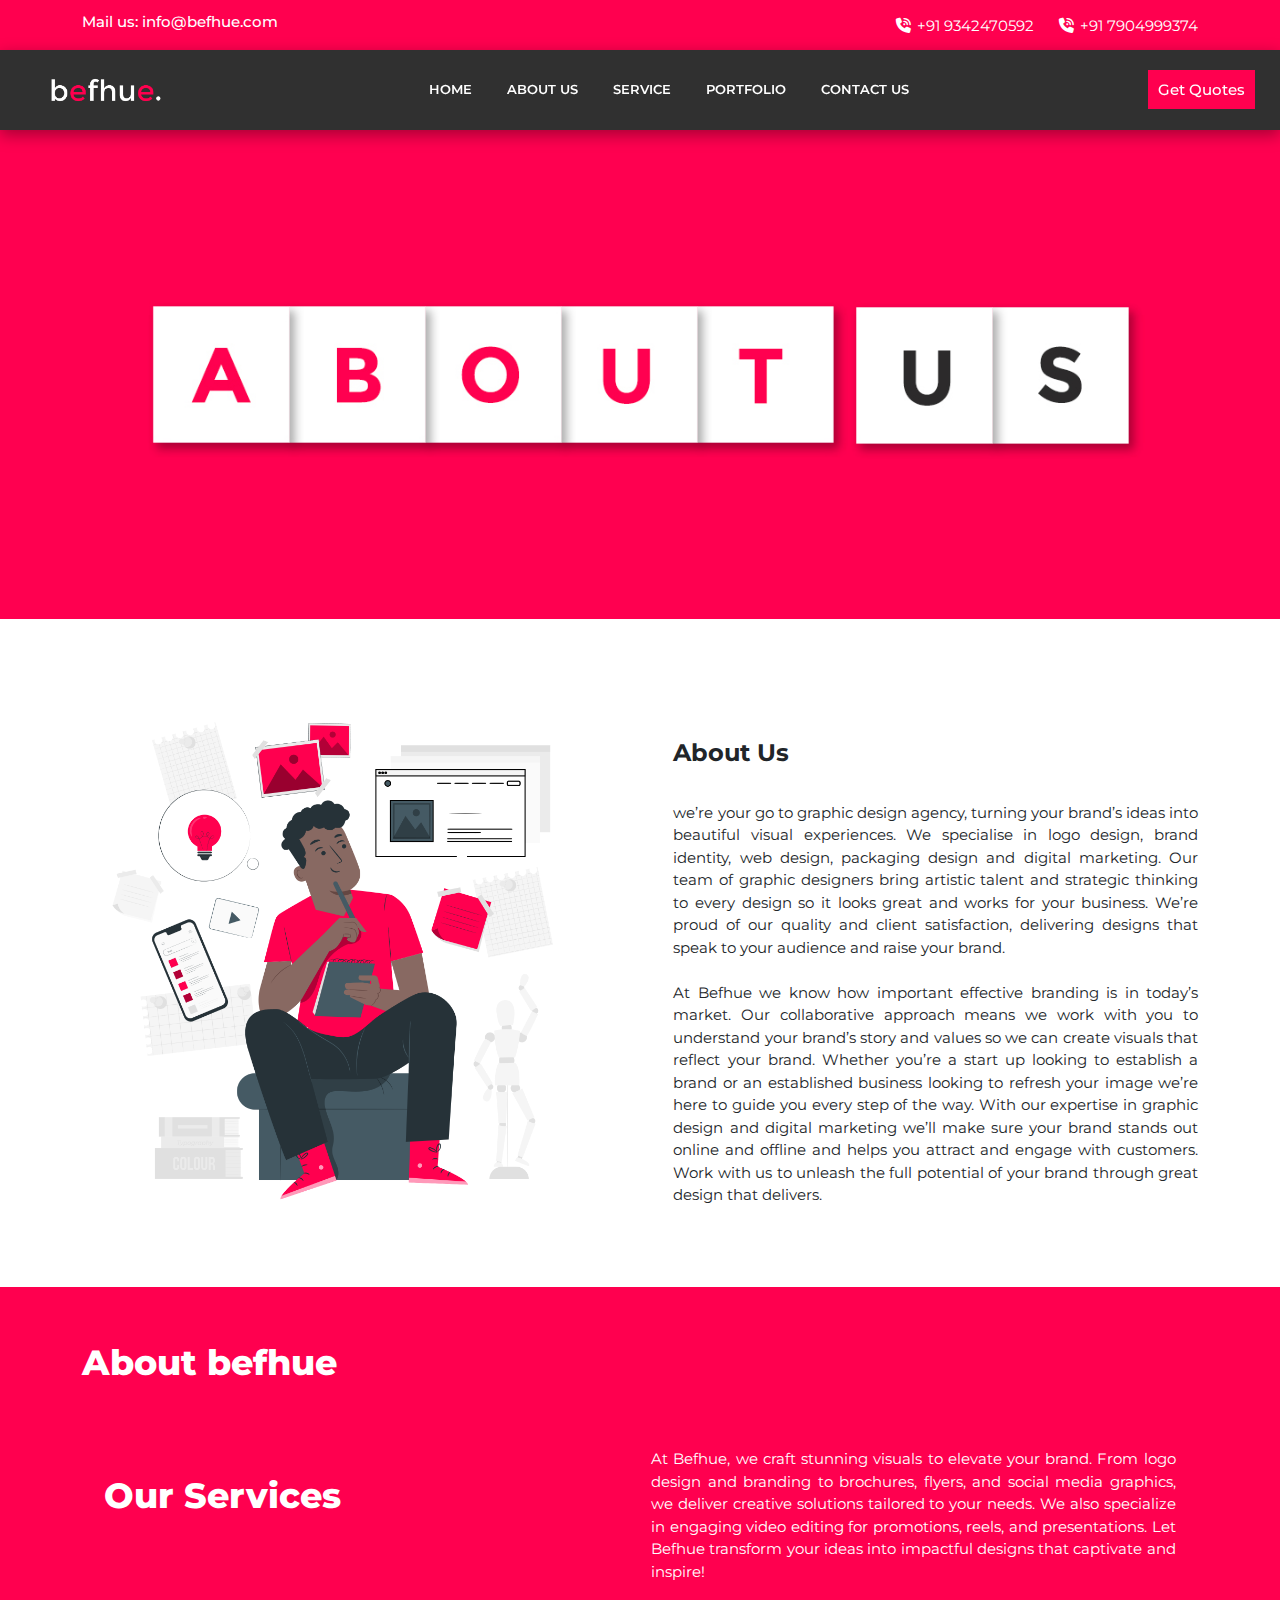
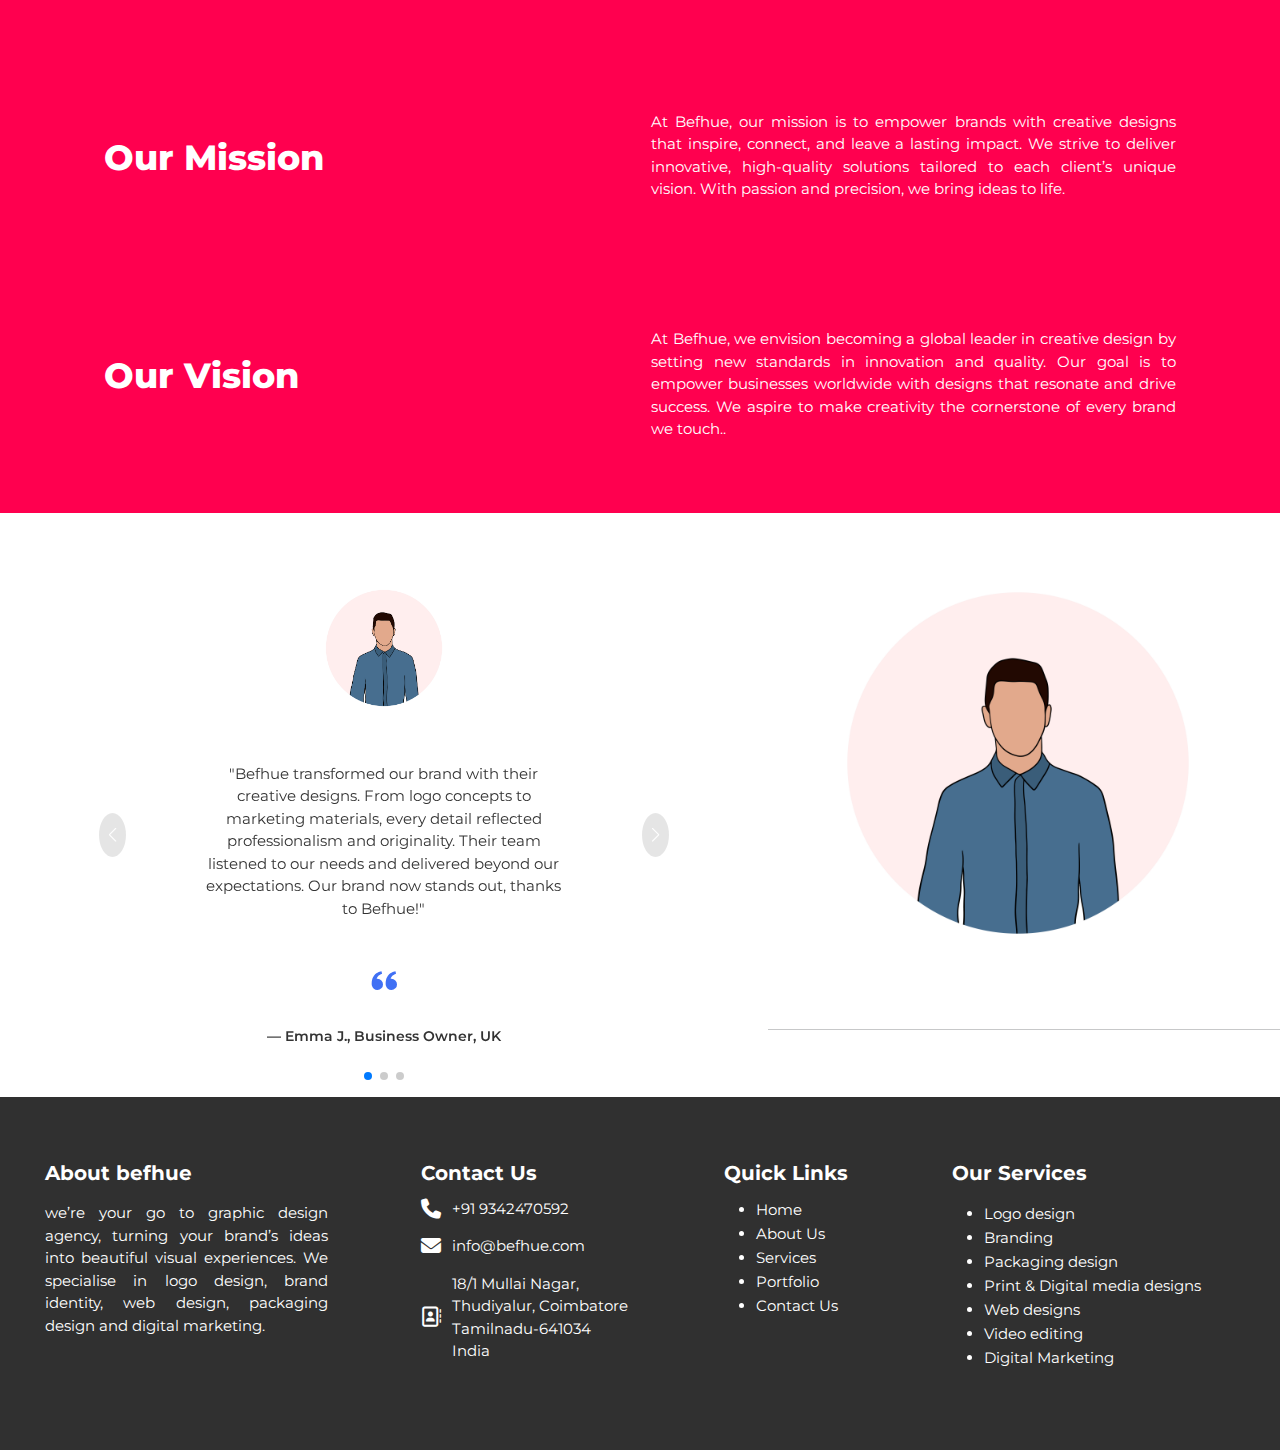
==== about.html @ 8778da65 "commit" ====
<!DOCTYPE html>
<html lang="en">

<head>
    <meta charset="UTF-8">
    <!-- <meta name="viewport" content="width=device-width, initial-scale=1.0"> -->
    <title>Befhue - Expert Logo, Graphic, Packaging & Web Design Services in Coimbatore
    </title>
    <meta name="description" content="Befhue, Coimbatore's premier design studio, specializes in professional logo design, graphic design, packaging design, and web design. Transform your brand with creative solutions tailored to your goals."
  >


      <!--------------------favicon------------------------------>
      <link rel="icon" href="assets/images/favicon.ico">


    <link rel="icon" href="assets/images/logo/1.png">

    <!-- CSS Elements  -->
    <link rel="stylesheet" href="assets/css/index.css">
    <link rel="stylesheet" href="assets/css/about.css">

    <!-- bootstrap elements  -->
    <link rel="stylesheet" href="assets/css/bootstrap.min.css">

    <!-- fontawesome elements -->
    <link rel="stylesheet" href="https://cdnjs.cloudflare.com/ajax/libs/font-awesome/6.5.1/css/all.min.css">


    <!-- Link Swiper's CSS -->
    <link rel="stylesheet" href="https://cdn.jsdelivr.net/npm/swiper@11/swiper-bundle.min.css" />
    <!-- Lightbox Element  -->
    <link rel="stylesheet" href="assets/css/lightbox.css">
    <link rel="stylesheet" href="assets/css/owl.carousel.min.css">
    <link rel="stylesheet" href="assets/css/owl.theme.default.min.css">


    <!-- Swiper CSS -->
    <link rel="stylesheet" href="assets/css/swiper-bundle.min.css" />
    <!-- CSS -->
    <!-- Boxicons CSS -->
    <link href="https://unpkg.com/boxicons@2.1.2/css/boxicons.min.css" rel="stylesheet" />
</head>

<body>
    <!--///////////////////// Popup the Form start /////////////////////////-->

    <section class="popup-form">
        <div class="popup-container">

            <button id="close" class="close-btn"><i class="fa-solid fa-xmark"></i></button>

            <div class="popup-form-container">
                <h2>Apply the Form</h2>
                <form method="POST" onsubmit="return contact(event)">
                    <input type="text" id="name" placeholder="Enter Your Name" required>
                    <input type="email" id="email" placeholder="Enter Your Email" required>
                    <input type="number" id="number" placeholder="Enter Your Mobile Number" required>
                    <textarea rows="5" id="message" placeholder="Message" required></textarea>
                    <button class="submit-btn" type="submit">Submit</button>
                </form>
            </div>
        </div>
    </section>

    <!--///////////////// Popup the Form end//////////////////////////// -->
    <!-- Top of nav start -->

    <section class="top-nav">
        <div class="top-container container">
            <div class="topNav-social">

                <div class="top-icon gap-1 d-flex ">
                    <div class="social">
                        <a href="info@befhue.com">
                            <h3>Mail us: info@befhue.com</h3>
                        </a>
                    </div>


                </div>
            </div>
            <div class="topNav-conatact ">

                <a class='contact-1' href="tel:+91 9342470592"> <i class="fa-solid fa-phone-volume"></i> +91 9342470592</a>
                <a class='contact-2' href="tel:+91 7904999374"> <i class="fa-solid fa-phone-volume"></i> +91 7904999374</a>

            </div>

        </div>
    </section>





    <!-- Top of nav end -->


    <!--///////////////////// Navbar Section Start //////////// -->

    <!-- owl-item -->
    <nav class="navbar">

        <a href="index.html" class="nav_brand">
            <div class="nav-logo">
                <img src="assets/images/home/logo/logo png website-04-04.png" alt="Home_LOGO">

            </div>
        </a>

        <div class="nav-menus">
            <ul class="nav-item">
                <li>
                    <a href="index.html"> <span>Home</span>
                       

                    </a>
                </li>
                <li>
                    <a href="about.html"><span>About Us</span>

                    </a>

                </li>
                <li class="">
                    <a href="service.html" class="list"><span>Service</span>
                    </a>

                </li>

                <li>
                    <a href="portfolio.html"><span>Portfolio</span>

                    </a>
                </li>
                <li>
                    <a href="contact.html"><span>Contact Us</span>

                    </a>
                </li>


            </ul>


        </div>



        <div class="nav-overlay"></div>

        <div class="enquiry">
             <a href="#">Get Quotes</a>
        </div>
        <button class="ham-1">
            <div class="h-1"></div>
            <div class="h-2"></div>
            <div class="h-3"></div>
        </button>
    </nav>


    
    <div class="banner-section">
        <div class="banner-section-images">
            <img src="assets/images/All_page_banners/About-us.jpg" />
        </div>

    </div>
    <!------------------- about section start ------------------>
    <div class="aboutus-page">
        <div class="aboutus-container container">
            <div class="aboutus-boxes">
                <div class="aboutus-images">
                    <img src="assets/images/home/Design inspiration-pana.png" />
                </div>
                <div class="aboutus-para">
                    <h4>About Us</h4>
                    <p>we’re your go to graphic design agency, turning your
                        brand’s ideas into beautiful visual experiences. We
                        specialise in logo design, brand identity, web design,
                        packaging design and digital marketing. Our team of graphic
                        designers bring artistic talent and strategic thinking to every
                        design so it looks great and works for your business. We’re proud
                        of our quality and client satisfaction, delivering designs that speak
                        to your audience and raise your brand.

                        <br>
                        <br>


                        At Befhue we know how important effective branding is
                        in today’s market. Our collaborative approach means we work
                        with you to understand your brand’s story and values so we can
                        create visuals that reflect your brand. Whether you’re a start up
                        looking to establish a brand or an established business looking to
                        refresh your image we’re here to guide you every step of the way. With
                        our expertise in graphic design and digital marketing we’ll make sure
                        your brand stands out online and offline and helps you attract and
                        engage with customers. Work with us to unleash the full potential of
                        your brand through great design that delivers.

                    </p>
                    <!-- <button class="button"><strong>Know More</strong></button> -->
                </div>

            </div>

        </div>
    </div>

    <!-- -----------------------about section end --------------------------- -->

    <!-- ---------vision mission goal section start ------------------>
    <div class="vision-mission-section">
        <div class="vision-mission-container container">
            <div class="vision-mission-boxes">
                <h5 style="color:#303030;">About befhue</h5>
                    <div class="about-branding">
                        <div class="about-branding-head">
                            <h5>Our Services</h5>
                        </div>
                        <div class="about-branding-para">
                            <p>At Befhue, we craft stunning visuals to elevate your brand. From logo design and branding to brochures, flyers, and social media graphics, we deliver creative solutions tailored to your needs. We also specialize in engaging video editing for promotions, reels, and presentations. Let Befhue transform your ideas into impactful designs that captivate and inspire!</p>
                        </div>

                    </div>

                    <div class="about-branding">
                        <div class="about-branding-head">
                            <h5>Our Mission</h5>
                        </div>
                        <div class="about-branding-para">
                            <p>At Befhue, our mission is to empower brands with creative designs that inspire, connect, and leave a lasting impact. We strive to deliver innovative, high-quality solutions tailored to each client’s unique vision. With passion and precision, we bring ideas to life.</p>
                        </div>

                    </div>
                    <div class="about-branding">
                        <div class="about-branding-head">
                            <h5>Our Vision</h5>
                        </div>
                        <div class="about-branding-para">
                            <p>At Befhue, we envision becoming a global leader in creative design by setting new standards in innovation and quality. Our goal is to empower businesses worldwide with designs that resonate and drive success. We aspire to make creativity the cornerstone of every brand we touch..</p>
                        </div>

                    </div>
            </div>
        </div>
    </div>

<!------------ vision mission section end ----------------- -->

<!-- //////////////////coutrup section start////////////////// -->
<!-- <div class="counter-wrapper">
    <div class="counter">
        <h1 class="count" data-target="10000">+</h1>
        <p>Customers</p>
    </div>

    <div class="counter">
        <h1 class="count" data-target="100">k</h1>
        <p>Projects</p>
    </div>

    <div class="counter">
        <h1 class="count" data-target="99">%</h1>
        <p>Satisfying Clients</p>
    </div>



</div>
<script src="JS/about.js"></script> -->


<!-- /////////////////////////counter section end/////////////////// -->
  <!------------------- testimonial section start--------------->
  <div class="testimonial-section">
    <div class="testimonialsection-container ">
        <div class="testimonialsection-boxes">
            <div class="testimonialsection-review">
                <section class="container">
                    <div class="testimonial mySwiper">
                        <div class="testi-content swiper-wrapper">
                            <div class="slide swiper-slide">
                                <img src="assets/images/testimonial/1.jpg" alt="" class="image" />
                                <p>
                                    "Befhue transformed our brand with their creative designs. From logo concepts to marketing materials, every detail reflected professionalism and originality. Their team listened to our needs and delivered
                                     beyond our expectations. Our brand now stands out, thanks to Befhue!"
                                </p>
                                <i class="bx bxs-quote-alt-left quote-icon"></i>
                                <div class="details">
                                    <span class="name">— Emma J., Business Owner, UK</span>
                                    <!-- <span class="job">Web Developer</span> -->
                                </div>
                            </div>
                            <div class="slide swiper-slide">
                                <img src="assets/images/testimonial/1.jpg" alt="" class="image" />
                                <p>
                                    "The team at Befhue is incredible! They designed a stunning brochure and flyer for our business that perfectly captured our brand's personality. Their creativity and quick delivery set them apart. Highly recommended for businesses looking to make a strong visual impact!"
                                </p>
                                <i class="bx bxs-quote-alt-left quote-icon"></i>
                                <div class="details">
                                    <span class="name">— Ryan T., Salon Owner, USA</span>
                                    <!-- <span class="job">Web Developer</span> -->
                                </div>
                            </div>
                            <div class="slide swiper-slide">
                                <img src="assets/images/testimonial/1.jpg" alt="" class="image" />
                                <p>
                                    "Befhue redefined our visual identity with their innovative designs. Their expertise in crafting compelling business cards and promotional materials helped us leave a lasting impression on our clients. Professional, reliable, and truly talented!"
                                </p>
                                <i class="bx bxs-quote-alt-left quote-icon"></i>
                                <div class="details">
                                    <span class="name">— Ananya S., Interior Designer, India</span>
                                    <!-- <span class="job">Web Developer</span> -->
                                </div>
                            </div>
                        </div>
                        <div class="swiper-button-next nav-btn"></div>
                        <div class="swiper-button-prev nav-btn"></div>
                        <div class="swiper-pagination"></div>
                    </div>
                </section>
                <!-- JavaScript -->
            </div>
            <div class="testimonialsection-images">
                <img src="assets/images/testimonial/1.jpg" />
                <hr>
            </div>
        </div>
    </div>
</div>
<!-- TESTIMONIAL SECTION END  -->
 <!-- footer section start -->
 <footer>
    <div class="footer-communicate">
        <h3 style="color: white;">About befhue</h3>
        <p>we’re your go to graphic design agency, turning your brand’s ideas into beautiful visual experiences. We
            specialise in logo design, brand identity, web design, packaging design and digital marketing.</p>

    </div>
    <div class="footer-communicate">
        <h3 style="color: white;">Contact Us</h3>
        <div class="footer-address f-address">
            <div class="footer-add">
                <i class="fa-solid fa-phone fa-xl"></i>
                <a href="tel:+91 9342470592">+91 9342470592</a>
            </div>
            <div class="footer-add">
                <i class="fa-solid fa-envelope fa-xl"></i>
                <a href="mailto:info@befhue.com">info@befhue.com</a>

            </div>
            <div class="footer-add">
                <i class="fa-regular fa-address-book fa-xl"></i>
                <a href="#"> 18/1 Mullai Nagar,<br>
                    Thudiyalur, Coimbatore<br>
                    Tamilnadu-641034<br>
                    India</a>
            </div>
        </div>
    </div>
    <div class="footer-communicate">

        <h3 style="color: white;">Quick Links</h3>
        <div class="footer-address">
            <ul>
                <li><a href="index.html">Home</a></li>
                <li><a href="about.html">About Us</a></li>
                <li><a href="service.html">Services</a></li>
                <li><a href="portfolio.html">Portfolio</a></li>
                
                <li><a href="contact.html">Contact Us</a></li>
            </ul>
        </div>
    </div>
    <div class="footer-communicate">
        <h3 style="color: white;">Our Services</h3>
        <div class="footer-address">
            <!-- <p>Lorem ipsum dolor, sit amet consectetur adipisicing elit.</p> -->
            <ul>
                <li><a href="service.html">
                        Logo design</a></li>
                <li><a href="service.html">Branding</a></li>
                <li><a href="service.html">
                        Packaging design</a></li>
                <li><a href="service.html">
                        Print & Digital media designs</a></li>
                <li><a href="service.html">
                        Web designs</a></li>
                <li><a href="service.html">Video editing</a></li>
                <li><a href="service.html">
                        Digital Marketing</a></li>
            </ul>
        </div>
    </div>

</footer>



    <!-- jQuery elements  -->
    <script src="assets/js/jquery.js"></script>
    <script src="assets/js/owl.carousel.min.js"></script>   

    <!-- Bootstrap elements  -->
    <script src="assets/js/bootstrap.bundle.min.js"></script>

    <script src="assets/js/lightbox-plus-jquery.js"></script>


    <!-- owl Carousel elements  -->
    <script src="assets/js/owl.carousel.min.js"></script>

    <!-- script elements  -->
    <script src="assets/js/script.js"></script>

                <!-- Swiper JS -->
                <script src="assets/css/swiper-bundle.min.css"></script>
    <!-- Swiper JS -->
    <script src="https://cdn.jsdelivr.net/npm/swiper@11/swiper-bundle.min.js"></script>
    <!-- Lightbox Elements -->


    <!-- //////////////For What we do //////////// -->
  


    
      <!-- navigation menu script -->
      <script>

        var hamburger = document.querySelector('.nav-menus');
        var hamBtn = document.querySelector('.ham-1');
        var crossOne = document.querySelector('.h-1');
        var crossTwo = document.querySelector('.h-2');
        var crossThree = document.querySelector('.h-3');

        hamBtn.addEventListener('click', () => {
            hamburger.classList.toggle('pro-active');
            crossOne.classList.toggle('h-cross1');
            crossTwo.classList.toggle('h-cross2');
            crossThree.classList.toggle('h-cross3');
        });


    </script>
    
    <!-- //  -------------------- testimonial section start ------------------------------- -->
     <script>
var swiper = new Swiper(".mySwiper", {
    slidesPerView: 1,
    grabCursor: true,
    loop: true,
    pagination: {
      el: ".swiper-pagination",
      clickable: true,
    },
    navigation: {
      nextEl: ".swiper-button-next",
      prevEl: ".swiper-button-prev",
    },
  });
</script>
<script>
    function contact(event) {
        // Prevent the default form submission behavior
        event.preventDefault();

        // Retrieve input values
        var name = document.getElementById("name").value;
        var email = document.getElementById("email").value;
        var number = document.getElementById("number").value;
        var message = document.getElementById("message").value;

        // Validate fields
        if (!name || !email || !number || !message) {
           
            return false; // Prevent further action
            alert("Enter All Fields");
        }

        // Format the message content
        var formattedMessage = encodeURIComponent(
            "Name: " + name + "\n" +
            "Email: " + email + "\n" +
            "Mobile Number: +" + number + "\n" +
            "Message: " + message
        );

        // Construct the WhatsApp URL
        var url = "https://wa.me/+919342470592?text=" + formattedMessage;

        // Open the WhatsApp URL in a new tab/window
        window.open(url, '_blank');

        return false; // Prevent form submission
    }
</script>


</body>

</html>
---- assets/css/index.css ----
@import url('https://fonts.googleapis.com/css2?family=Montserrat:ital,wght@0,100..900;1,100..900&display=swap');

@import url('https://fonts.googleapis.com/css2?family=Montserrat:ital,wght@0,100..900;1,100..900&display=swap');
@import url('https://fonts.googleapis.com/css2?family=Montserrat:wght@800&display=swap');

* {
  margin: 0;
  padding: 0;
  box-sizing: border-box;
  transition: 0.3s linear;
  scroll-behavior: smooth;
}

:root {
  --main-color: #ff004f;
  --secondary-color: white;
  --grey-color: #303030;
  --white: #fff;
}

p {
  font-family: "Montserrat", sans-serif !important;
  font-size: 15px !important;
  text-align: justify;
  /* color: var(--grey-color) !important; */
}

body {

  font-family: "Montserrat", sans-serif !important;

}

h4 {
  font-family: "Montserrat", medium;
  font-size: 18px;
  font-weight: 700 !important;

}

h5 {
  font-family: "Montserrat", sans-serif;
  font-size: 35px !important;
  font-weight: 800 !important;
  color: white;
}

h6 {
  font-family: "Montserrat", sans-serif;
  font-size: 25px !important;
  font-weight: 800 !important;
  color: var(--main-color);

}


/* /////////////////////TOP Nav ///////////////////////////////// */


.top-nav {
  width: 100%;
  height: 50px;
  /* background-image: url(../Images/TEMP-NAV/G.jpg); */
  background-position: center;
  background-color: var(--main-color);
  background-size: cover;
  padding: 1%;
  color: var(--White);
  text-align: center;
  text-decoration: none;

}

.top-container {
  width: 100%;
  display: flex;
  justify-content: space-between;
}

.top-container .topNav-social {
  width: 47%;
  display: flex;
  justify-content: space-between;
  align-items: center;
  font-family: "Montserrat", sans-serif;


}

.top-container .topNav-social span {
  color: var(--secondary-color);
  margin-left: 10px;
}

.top-container .topNav-social a {
  color: var(--secondary-color);
  font-size: 15px !important;
  text-decoration: none !important;

}

.top-container .topNav-social a i {
  margin-left: 20px;
}

.top-container .topNav-social a:hover {
  /* color: var(--sub-color) !important; */
}

.top-container .topNav-social .top-icon {
  display: flex;
  justify-content: space-between;
  width: 100%;
}

.social {
  display: flex;
  flex-direction: row;
  justify-content: space-between;


}

.social h3 {
  font-size: 15px;
}

.top-container .topNav-conatact a {
  font-size: 15px;
  color: var(--secondary-color);
  text-decoration: none !important;
  /* font-weight: 600; */
}

.top-container .topNav-conatact span {
  color: white;
  margin-left: 90px;
}

.top-container .topNav-conatact a:hover {
  /* color: var(--sub-color) !important; */
}

/* .top-container .topNav-conatact i{
  margin-left:5px;
} */
.topNav-conatact {
  width: 47%;
  display: flex;
  justify-content: flex-end;
  align-items: center;
  margin-left: 0px;

}

.contact-1 {
  margin-right: 25px !important;
}

.top-container .topNav-conatact a:hover {
  color: black;
}

.top-container .topNav-social a:hover {
  color: black;
}

.topNav-conatact i {
  margin-right: 2px;
  font-size: 15px;
}



/* ///////////////////////Navbar Section/////////////////////////////// */

.navbar {
  position: sticky !important;
  top: 0%;
  width: 100%;
  height: 80px;
  display: flex;
  justify-content: space-between;
  background-color: var(--grey-color) !important;
  /* background-color: transparent !important; */
  align-items: center;
  box-shadow: rgba(0, 0, 0, 0.35) 0px 5px 15px;
  /* position: sticky !important;  */
  top: 0 !important;
  padding: 5px;
  z-index: 99;

}

.nav-overlay {
  width: 100%;
  height: 100%;
  /* background-image: url(../Images/TEMP-NAV/P.jpg); */
  background-position: center;
  background-size: cover;
  position: absolute;
  top: 0;
  left: 0;
  opacity: 0.3;
  z-index: -1;
}

/* navbar for logo  */
.navbar .nav_brand {
  width: 12%;
  height: 100%;

}

.navbar .nav_brand .nav-logo {
  width: 100%;
  height: 100%;
  margin-left: 40px;
}

.navbar .nav_brand .nav-logo img {
  width: 80%;
  height: 100%;
  object-fit: contain;



}


.swiper-button-next:after,
.swiper-button-prev:after {
  font-family: swiper-icons;
  font-size: 14px !important;
  text-transform: none !important;
  letter-spacing: 0;
  color: white;
  font-variant: initial;
  line-height: 1;
}

/*////////////// for menus //////// */

.navbar .nav-menus {
  width: 50%;
  display: flex;
  align-items: center;
  justify-content: center;
}

.navbar .nav-menus .nav-item {
  width: 100%;
  display: flex;
  gap: 35px !important;
  align-items: end;
  justify-content: center;
  margin-bottom: 0;
  color: var(--secondary-color);
  /* background-color: var(--grey-color); */
}

.navbar .nav-menus .nav-item li {
  list-style: none;
  position: relative;
  display: inline-block;
  text-transform: uppercase;
  font-weight: 600;
  color: var(--secondary-color);

}

.navbar .nav-menus .nav-item li .dropdown {
  /* display: none; */
  position: absolute;
  width: 180px !important;
  top: 100%;
  left: 0;
  padding: 5%;
  z-index: 999 !important;
  text-align: center;
  opacity: 0;
  transition: opacity 1s ease, transform 1s ease;
  transform: translateY(-10px);
  background-color: var(--grey-color) !important;
}

.navbar .nav-menus .nav-item li .dropdown li:hover {
  background-color: var(--color);
}

.navbar .nav-menus .nav-item li .dropdown li:hover a {
  color: var(--color) !important;
}

.navbar .nav-menus .nav-item li:hover .dropdown {
  display: inline;
  background-color: gray;
  opacity: 1;
  transform: translateY(10px);
}

.navbar .nav-menus .nav-item li .dropdown li {

  width: 100%;
}




.navbar .nav-menus ul li a {
  color: var(--secondary-color);
  text-decoration: none;
  font-size: 13px;
  /* font-weight: 700; */
  display: flex;
  align-items: center;
  font-family: "Montserrat", sans-serif;
  justify-content: space-between;
  transition: 0.1s;
}

.navbar .nav-menus ul li a:hover {
  color: var(--main-color);
}

.navbar .nav-menus ul li a span {
  position: relative;

}

/* hamburger  */

.navbar .ham-1 {
  padding: 1%;
  width: 50px;
  height: 50px;
  display: flex;
  flex-direction: column;
  align-items: center;
  justify-content: space-around;
  background-color: transparent;
  border: none;
  display: none;
  position: relative;
}

.navbar .ham-1 div {
  width: 30px;
  height: 2px;
  transition: 0.5s;
  margin-bottom: 25%;
  background-color: var(--main-color) !important;
}

.h-cross1 {
  margin-top: 0;
  transform: rotate(45deg);
  margin-bottom: 0 !important;
  position: absolute;
  width: 70% !important;
  height: 2px !important;

}

.h-cross2 {
  margin-bottom: 0 !important;
  margin-top: 0;
  position: absolute;
  display: none;
  width: 70% !important;
  height: 2px !important;
}

.h-cross3 {
  transform: rotate(-45deg);
  position: absolute;
  margin-top: 0;
  width: 70% !important;
  height: 2px !important;
  margin-bottom: 0 !important;

}

.pro-active {

  left: 0% !important;
  top: 100px !important;
  box-shadow: rgba(0, 0, 0, 0.35) 0px 5px 15px;
  z-index: 5;
}



.enquiry {
  margin-right: 20px;

}

.enquiry a {
  text-decoration: none;
  background-color: var(--main-color);
  padding: 10px;
  color: white;
  font-weight: 500;
  font-size: 15px;
  /* font-family: "Philosopher", sans-serif; */
  font-family: "Montserrat", sans-serif;

}

.enquiry a:hover {
  background-color: 2px solid;
  color: black;
}

.navbar .nav-menus ul li a span i {
  position: absolute;
  font-weight: 900;
  color: var(--color);
}


.navbar .nav-menus ul li a:hover .fa-plus {
  scale: 0;
  rotate: 180deg;
}

/* navigations section end  */

/* video banner section  */
/* ..............video banner  page start.......... */
.video-container {
  width: 100% !important;
  height: 500px !important;
  position: relative;
  /* Set the height as desired */
}

.video-element {
  width: 100%;
  /* Make sure the video fills its container */
  height: 100%;
  /* Make sure the video fills its container */
  object-fit: cover;

}

.video-container::before {
  content: '';
  width: 100%;
  height: 100%;
  position: absolute;
  top: 0;
  left: 0;
  /* background-color: #000; */
  opacity: 0.5;
}

.video-info {
  position: absolute;
  text-align: left;
  top: 50%;
  color: white;
  left: 50% !important;
  transform: translate(-50%, -50%);
  font-size: 20px;
  font-weight: 800;
  display: flex;

}

.video-info .video-head {
  font-weight: 600;
  font-size: 30px;
  /* color:orangered; */
}

.video-info .video-para {
  font-weight: 400;
  font-size: 18px;
}

.video-info .video-button {
  background-color: orangered;
  border: none;
  color: white;
  width: 150px;
  height: 50px;
  /* border-radius: 10px; */
  font-weight: 600;
  border: solid black;
}

.video-info .video-button:hover {
  background-color: black;
}

.vl-banner-video {
  border-left: 6px solid rgb(228, 75, 14);
  height: 110px;
  padding: 2%;

}

.banner-section {
  width: 100%;
  height: 80vh;
}

.banner-section .banner-section-images {
  width: 100%;
  height: 100%;
}

.banner-section .banner-section-images img {
  width: 100% !important;
  height: 100% !important;
}

@media screen and (max-width:500px) {
  .banner-section {
    width: 100% !important;
    height: 25vh !important;
  }

}

@media screen and (min-width:500px) and (max-width:1024px) {
  .banner-section {
    width: 100% !important;
    height: 30vh !important;
  }

}


/*----------------- about us page section start ---------------------------------*/
.aboutus-page {
  width: 100%;
  height: 100%;
  margin-top: 5%;
  margin-bottom: 5%;
}

.aboutus-container {
  width: 100%;
  height: 100%;
}

.aboutus-boxes {
  width: 100%;
  height: 100%;
  display: flex;
  justify-content: space-between;
}

.aboutus-para {
  width: 47%;
  height: 100%;
  text-align: justify;
  margin-top: 5%;
}

.aboutus-para h4 {
  padding-bottom: 5% !important;
}

.aboutus-images {
  width: 47%;
  height: 100%;
}

.aboutus-images img {
  width: 90%;
  height: 100% !important;
  /* padding-left:20%; */
}

.button {
  width: 180px !important;
  height: 50px !important;
  background-color: var(--main-color);
  border: none;
  /* border-radius: 5px; */
  font-family: "Montserrat", sans-serif;
  color: white;
  font-size: 18px;
  text-decoration: none !important;

}

.button:hover {
  background-color: white;
  color: var(--main-color);
  border: 2px solid var(--main-color);
}

.button:hover a {
  color: var(--main-color) !important;
}

/*---------------------- our services section start--------------------------------*/
.our-services-page {
  width: 100%;
  height: 100%;
  background-color: var(--main-color);
  margin-bottom: 0 !important;
  /* margin-bottom: 5% !important; */

}

.ourservices-container {
  width: 100%;
  height: 100%;
}

.ourservices-boxes {
  width: 100%;
  height: 100%;
  padding-top: 5%;

}

.ourservices-details {
  width: 100%;
  height: 100%;
  display: flex !important;
  justify-content: space-between;
  margin-top: 3%;
  margin-bottom: 3%;

}

.stroked-numbers {
  width: 27% !important;
  height: 100%;

}

.stroked-number-images {
  width: 100% !important;
  height: 100%;

}

.stroked-number-images img {
  width: 80% !important;
  height: 50%;


}


.ourservices-content {
  width: 87%;
  height: 100%;
  padding-top: 2%;
}

.ourservices-content p {
  color: white;
}

hr.ourservice-horizondalrole {
  color: white;
  /* Set the color */
  background-color: white;
  /* Ensures compatibility */
  border: none;
  /* Remove default border */
  height: 4px;
  /* Adjust thickness if needed */
}

.buildhead {
  padding-left: 5% !important;
}

/* ------------------------------our service section end  ------------------------------------*/
.marquee-w {
  position: relative;
  display: block;
  width: 100%;
  height: 140px;
  overflow: hidden;
  background-color: var(--grey-color);
  margin: 0 !important;
  /* Remove any default margin */
  padding: 0;
  /* Remove any default padding */
}

.marquee {
  position: absolute;
  white-space: nowrap;
  /* overflow: hidden; */
  height: 100%;
}

.marquee span {
  display: inline-block;
  padding-left: 100%;
  -webkit-text-stroke: 0.5px #f8fcfa;
  color: var(--grey-color);
  font-weight: 900;
  white-space: nowrap;
  line-height: 140px;
  /* Match the container height */
  font-size: 80px;
  animation: marquee 10s linear infinite;
}

.marquee2 span {
  animation-delay: 5s;
}

@keyframes marquee {
  0% {
    transform: translate(0, 0);
  }

  100% {
    transform: translate(-100%, 0);
  }
}

/*----------------- slide infinite text animation end --------------------------------------------- */
/* /////counter section start//////////////////
 */
/* *{
  margin: 0;
  padding:0;
  box-sizing: border-box;
  transition: 0.2s linear;
  -webkit-transition:0.2s linear;
  -moz-transition:0.2s linear;
  -ms-transition:0.2s linear;
  -o-transition:0.2s linear;

} */
html {
  /* font-size: 62.5%; */
  scroll-behavior: smooth;
}

.counter-wrapper {
  background: url(/assets/images/home/banner\ projects-03.png);
  background-repeat: no-repeat;
  background-size: cover;
  background-position: center;
  display: grid;
  background-attachment: fixed;



  grid-template-columns: repeat(3, 1fr);
  padding: 10rem 9%;
  /* margin-top:5rem; */


  position: relative;
  /* margin-top: 0 !important; */
  margin-bottom: 5% !important;
  /* margin-top:6% !important; */


}

.counter-wrapper::before {
  position: absolute;
  content: "";
  top: 0;
  left: 0;
  width: 100%;
  height: 100%;
  background: rgba(0, 0, 0, 0.7);
  z-index: 1;
}

.counter {
  text-align: center;
  color: #ddd;
  z-index: 2;
  position: relative;


}

/* .counter::before{
  position: absolute;
  content: "";
  bottom: -1rem;
  left:50%;
  width:20%;
  height:.2rem;
  background: #4db7fe;
  transform: translateX(-50%);
  -webkit-transform:translateX(-50%);
  -moz-transform:translateX(-50%);
  -ms-transform:translateX(-50%);
  -o-transform:translateX(-50%);
} */
.counter p {
  font-size: 1.4rem;

  font-family: "Montserrat", sans-serif;
  /* font-weight: 700; */
  font-size: 30px !important;
  text-align: center;
}

.counter .count {
  /* font-size:5rem ;
   */
  margin-bottom: 1rem;
  font-size: 50px;
  font-weight: 800;

}

.counter-wrapper .counte h1 {

  font-family: "Montserrat", sans-serif;


}



@media (max-width:991px) {
  /* html{
      font-size: 50%;
  } */

}

@media (max-width:768px) {
  .counter-wrapper {
    grid-template-columns: repeat(2, 1fr);
    grid-row-gap: 8rem;

  }

}

@media (max-width:450px) {

  /* html{
 font-size: 50%;
  } */
  .counter-wrapper {
    grid-template-columns: 1fr;
  }

}

/* -----------------editing company section----------------- */
.editing-company-section {
  width: 100%;
  height: 100%;
  margin-bottom: 5%;
  margin-top: 5% !important;
  /* background-color: var(--main-color); */

}

.editing-company-container {
  width: 100%;
  height: 100%;
}

.editing-company-boxes {
  width: 100%;
  height: 100%;
  display: flex;
  justify-content: space-between;
}

.editing-company-images {
  width: 47%;
  height: 100%;
}

.editing-company-images img {
  margin-left: 25% !important;
}

.editing-company-para {
  width: 47%;
  height: 100%;
}

.editing-company-mini p {
  text-align: center !important;
}

.editing-company-mini h6 {
  text-align: center !important;
  color: var();
}

.editing-company-img {
  width: 100%;
  height: 100%;
}

.editing-company-img img {
  width: 50%;
  height: 50%;
}

.editing-company-info {
  width: 100%;
  height: 100%;
  display: flex;
  /* justify-content: space-between; */

}

.editing-company-tick {
  width: 10%;
  height: 100%;
}

.editing-company-tick img {
  width: 45%;
  height: 20%;
}

.editing-company-tickcont {
  width: 90%;
  height: 100%;
  margin-left: 0 !important;
  justify-content: flex-start;


}

hr.tick {
  color: black !important;

  background-color: rgb(12, 11, 11);
  /* Ensures compatibility */
  border: none;
  /* Remove default border */
  height: 4px;
  margin-top: 0 !important;

}

.editing-company-mini h6 {
  color: var(--grey-color);
}

/*------------------ guarented section start --------------*/
.guaranteed-page-section {
  width: 100%;
  height: 100%;
  background-color: var(--main-color);
  /* margin-bottom: 5%; */
}

.guaranteedpage-container {
  width: 100%;
  height: 100%;
}

.guaranteed-boxes {
  width: 100%;
  height: 100%;
  display: flex !important;
  justify-content: space-between;
  padding-top: 5% !important;
}

.guaranteed-para {
  width: 47%;
  height: 100%;
  margin-left: 5% !important;


}

.guaranteed-images {
  width: 50%;
  height: 100%;
  display: flex;
  justify-content: space-around;
}

.guaranteed-images-img {
  width: 50%;
  height: 100%;

}

.guaranteed-button {
  width: 50%;
  height: 100%;
  margin-left: 5% !important;
}

.guaranteed-images-img img {
  width: 100% !important;
  height: 50% !important;

}

.guaranteed-images-img {
  width: 50%;
  height: 100%;
  margin-right: 0 !important
}

.button-guaranteed {
  width: 180px;
  height: 50px;
  background-color: white;
  border: none;
  /* border-radius: 5px; */
  font-family: "Montserrat", sans-serif;
  /* color:white; */
  color: var(--main-color);
  font-weight: 600;
  transition: 0.5s;
  /* padding-top:10%; */
  margin-top: 50%;

}

.button-guaranteed:hover {
  background-color: var(--main-color);
  color: white;
  border: 2px solid white;
}

.button-guaranteed:hover a {
  color: white !important;
}

/* -------------------guarenteed section end----------------  */
/* //////////////about programe///////////////// */
.about-academy {
  width: 100%;
  height: 100%;
  margin-bottom: 5%;

}

.about-academy h5 {
  text-align: center;
  font-family: "Archivo", sans-serif;
  font-size: 25px;
  color: var(--color);
  font-weight: 600;


}

.about-academy h6 {
  text-align: center;
  font-family: "DM Sans", sans-serif !important;
  font-size: 40px;
}

.about-academy p {
  text-align: center;
  font-family: "Archivo", sans-serif;
  font-size: 18px;
}

.about-academyimg {
  width: 100%;
  height: 100%;
}

.about-academycontainer {
  width: 100%;
  height: 100%;
}

.about-academy-boxs {
  width: 100%;
  height: 100%;
  display: flex;
  flex-wrap: wrap;
  justify-content: space-around;
  margin-top: 5% !important;



}

.programe-image {
  width: 30%;
  height: auto;
  position: relative;
  overflow: hidden;
}

.programe-image img {
  width: 100%;
  height: 450px !important;
  border-radius: 10px;
  overflow: hidden !important;
  /* object-fit:fill !important; */

}


.programe-image-card {
  width: 100%;
  height: 35%;
  position: absolute;
  background-color: rgba(10, 10, 10, 0.5);
  /* background-color: rgb(30, 29, 29); */
  bottom: 0;
  left: 0;
  /* border-radius: 5px; */
  padding: 2%;


}

.programe-image-card h6 {
  font-size: 30px;
  color: white !important;
  font-weight: 600;
}

.programe-image-card p {
  font-size: 15px;

  color: white !important;
}

/* .programe-image-card:hover{
  background-color: var(--main-color);
  
  
}

.programe-image-card p:hover{
 color: white;
}
.programe-image-card h6:hover{
  color: white;
} */
.button-gallery {
  width: 180px;
  height: 50px;
  background-color: var(--main-color);
  border: none;
  font-family: "Montserrat", sans-serif;
  color: white;
  font-weight: 600;
  margin-left: 25% !important;



}

.button-gallery:hover {


  background-color: white;
  color: var(--main-color);
  border: 2px solid var(--main-color);
}

.button-gallery:hover a {


  color: var(--main-color) !important;
}

/* .button-gallery:hover{
  background-color: white;
  color:var(--main-color);
}
.programe-image-card:hover .button {
  background-color: white; 
  color: var(--main-color); 
} */
.button-galleryportfolio {
  width: 280px !important;
  height: 50px;
  background-color: var(--main-color);
  border: none;
  font-family: "Montserrat", sans-serif;
  color: white;
  font-weight: 600;
  /* align-items: center !important; */
  margin-top: 5%;
  /* margin-left:40% !important; */

}

.button-galleryportfolio:hover {
  background-color: white;
  color: var(--main-color);
  border: 2px solid var(--main-color);
}




/* /////////////////////////about programe page end///////////// */
/* .container {
  height: 100vh;
  width: 100%;
  display: flex;
  align-items: center;
  justify-content: center;
  background-color: #e3f2fd;
} */
.testimonial-section {
  width: 100%;
  height: 100%;

}

.testimonialsection-container {
  width: 100%;
  height: 100%;

}

.testimonialsection-boxes {
  width: 100%;
  height: 100%;
  display: flex;
  /* flex-direction: column; */
  justify-content: space-between;
}

.testimonialsection-review {
  width: 60%;
  height: 100%;
}

.testimonialsection-review .container {
  width: 80%;
  height: 50% !important;
}

.testimonialsection-images {
  width: 40%;
  height: 100%;
}

.testimonialsection-images img {
  width: 500px !important;
  height: 100% !important;
}

.testimonial {
  position: relative;
  max-width: 900px;
  width: 100%;
  padding: 50px 0;
  overflow: hidden;
}

.testimonial .image {
  height: 170px;
  width: 170px;
  object-fit: cover;
  border-radius: 50%;
}

.testimonial .slide {
  display: flex;
  align-items: center;
  justify-content: center;
  flex-direction: column;
  row-gap: 30px;
  height: 100%;
  width: 100%;
}

.slide p {
  text-align: center;
  padding: 0 110px;
  font-size: 14px;
  font-weight: 400;
  color: #333;
}

.slide .quote-icon {
  font-size: 30px;
  color: #4070f4;
}

.slide .details {
  display: flex;
  flex-direction: column;
  align-items: center;
}

.details .name {
  font-size: 14px;
  font-weight: 600;
  color: #333;
}

.details .job {
  font-size: 12px;
  font-weight: 400;
  color: #333;
}

/* swiper button css */
.nav-btn {
  height: 40px;
  width: 40px;
  border-radius: 50%;
  transform: translateY(30px);
  background-color: rgba(0, 0, 0, 0.1);
  transition: 0.2s;
}

.nav-btn:hover {
  background-color: rgba(0, 0, 0, 0.2);
}

.nav-btn::after,
.nav-btn::before {
  font-size: 20px;
  color: #fff;
}

.swiper-pagination-bullet {
  background-color: rgba(0, 0, 0, 0.8);
}

.swiper-pagination-bullet-active {
  background-color: #4070f4;
}

@media screen and (max-width: 768px) {
  .slide p {
    padding: 0 20px;
  }

  .nav-btn {
    display: none;
  }
}

/* logo slide section start  --------------------*/
@keyframes slide {
  from {
    transform: translateX(0);
  }

  to {
    transform: translateX(-100%);
  }
}

.logos {
  overflow: hidden;
  padding: 60px 0;
  background: var(--main-color);
  white-space: nowrap;
  position: relative;
}

.logos:before,
.logos:after {
  position: absolute;
  top: 0;
  width: 200px !important;
  height: 100%;
  content: "";
  z-index: 2;
}

.logos:before {
  left: 0;
  /* background: linear-gradient(to left, rgba(255, 255, 255, 0), white); */
}

.logos:after {
  right: 0;
  /* background: linear-gradient(to right, rgba(255, 255, 255, 0), white); */
}

.logos:hover .logos-slide {
  animation-play-state: paused;
}

.logos-slide {
  display: inline-block;
  animation: 35s slide infinite linear;
}

.logos-slide img {
  height: 90px;
  margin: 0 40px;
  width: 250px !important;
}

/* logo section end ------------------------ */

@media screen and (max-width:320px) {

  /*----------------- about us page section start ---------------------------------*/
  .aboutus-page {
    width: 100%;
    height: 100%;
    margin-top: 5%;
    margin-bottom: 5%;
  }

  .aboutus-container {
    width: 100%;
    height: 100%;
  }

  .aboutus-boxes {
    width: 100%;
    height: 100%;
    /* display: flex; */
    flex-direction: column;
    justify-content: space-between;
  }

  .aboutus-para {
    width: 100%;
    height: 100%;
    text-align: justify;
    margin-top: 5%;
    margin-bottom: 5%;
  }

  .aboutus-para h4 {
    padding-bottom: 5% !important;

  }

  .aboutus-images {
    width: 100%;
    height: 100%;
  }

  .aboutus-images img {
    width: 90%;
    height: 100% !important;
    /* padding-left:20%; */
  }

  .button {
    width: 160px;
    height: 50px;
    background-color: var(--main-color);
    border: none;
    /* border-radius: 5px; */
    font-family: "Montserrat", sans-serif;
    color: white;

  }

  .button:hover {
    background-color: white;
    color: var(--main-color);
    border: 2px solid var(--main-color);
  }

  /* -----------------------about section end ------------------------- */
  /*---------------------- our services section start--------------------------------*/
  .our-services-page {
    width: 100%;
    height: 100%;
    background-color: var(--main-color);

  }

  .ourservices-container {
    width: 100%;
    height: 100%;
  }

  .ourservices-boxes {
    width: 100%;
    height: 100%;
    padding-top: 5%;

  }

  .ourservices-boxes h5 {
    font-size: 25px !important;
  }

  .ourservices-details {
    width: 100%;
    height: 100%;
    /* display: flex !important; */
    flex-direction: column;
    justify-content: space-between;
    margin-top: 3%;
    margin-bottom: 3%;

  }

  .stroked-numbers {
    width: 100% !important;
    height: 100%;

  }

  .stroked-number-images {
    width: 100% !important;
    height: 100%;

  }

  .stroked-number-images img {
    width: 80% !important;
    height: 50%;
    /* align-items: center !important; */
    padding-left: 10% !important;


  }


  .ourservices-content {
    width: 100%;
    height: 100%;
    padding-top: 2%;
  }

  .ourservices-content h5 {
    font-size: 22px !important;
  }

  .ourservices-content p {
    color: white;
  }

  hr.ourservice-horizondalrole {
    color: white;
    /* Set the color */
    background-color: white;
    /* Ensures compatibility */
    border: none;
    /* Remove default border */
    height: 4px;
    /* Adjust thickness if needed */
  }

  .buildhead {
    padding-left: 5% !important;

  }

  /* ---------------------------our service section end ------------------------------ */
  /* -----------------editing company section----------------- */
  .editing-company-section {
    width: 100%;
    height: 100%;

  }

  .editing-company-container {
    width: 100%;
    height: 100%;
  }

  .editing-company-boxes {
    width: 100%;
    height: 100%;
    /* display: flex; */
    flex-direction: column;
    justify-content: space-between;
  }

  .editing-company-images {
    width: 100%;
    height: 100%;
    margin-bottom: 5% !important;
  }

  .editing-company-images img {
    margin-left: 25% !important;
  }

  .editing-company-para {
    width: 100%;
    height: 100%;

  }

  .editing-company-mini p {
    text-align: center !important;
  }

  .editing-company-mini h6 {
    text-align: center !important;
    color: var();
  }

  .editing-company-img {
    width: 100%;
    height: 100%;
  }

  .editing-company-img img {
    width: 60%;
    height: 50%;
  }

  .editing-company-info {
    width: 100%;
    height: 100%;
    display: flex;
    /* justify-content: space-between; */

  }

  .editing-company-tick {
    width: 10%;
    height: 100%;
  }

  .editing-company-tick img {
    width: 45%;
    height: 20%;
  }

  .editing-company-tickcont {
    width: 90%;
    height: 100%;
    margin-left: 0 !important;
    justify-content: flex-start;


  }

  hr.tick {
    color: black !important;

    background-color: rgb(12, 11, 11);
    /* Ensures compatibility */
    border: none;
    /* Remove default border */
    height: 4px;
    margin-top: 0 !important;

  }

  .editing-company-para h6 {
    font-size: 20px !important;
  }

  .editing-company-mini h6 {
    font-size: 20px !important;
  }

  /* ------------------------editing company section end  ---------*/
  /*------------------ guarented section start --------------*/
  .guaranteed-page-section {
    width: 100%;
    height: 100%;
    background-color: var(--main-color);
    margin-bottom: 5%;
    display: none !important;
  }

  .guaranteedpage-container {
    width: 100%;
    height: 100%;
  }

  .guaranteed-boxes {
    width: 100%;
    height: 100%;
    /* display: flex !important; */
    flex-direction: column;
    justify-content: space-between;
    padding-top: 5% !important;
  }

  .guaranteed-para {
    width: 100%;
    height: 100%;
    margin-left: 5% !important;
    display: none !important;


  }

  .guaranteed-images {
    width: 50%;
    height: 100%;
    display: flex;
    justify-content: space-around;
    display: none !important;
  }

  .guaranteed-images-img {
    width: 50%;
    height: 100%;

  }

  .guaranteed-button {
    width: 50%;
    height: 100%;
    margin-left: 5% !important;
    display: none !important;
  }

  .guaranteed-images-img img {
    width: 100% !important;
    height: 50% !important;

  }

  .guaranteed-images-img {
    width: 50%;
    height: 100%;
    margin-right: 0 !important
  }

  .button-guaranteed {
    width: 180px;
    height: 50px;
    background-color: white;
    border: none;
    /* border-radius: 5px; */
    font-family: "Montserrat", sans-serif;
    /* color:white; */
    color: var(--main-color);
    font-weight: 600;
    /* padding-top:10%; */
    margin-top: 50%;

  }

  .button-guaranteed:hover a {
    background-color: var(--main-color);
    color: white;
    border: 2px solid white;
  }

  /* -------------------guarenteed section end----------------  */
  /* //////////////about programe///////////////// */
  .about-academy {
    width: 100%;
    height: 100%;
    margin-bottom: 5%;

  }

  .about-academy h5 {
    text-align: center;
    font-family: "Archivo", sans-serif;
    font-size: 20px !important;
    color: var(--color);
    font-weight: 600;


  }

  .about-academy h6 {
    text-align: center;
    font-family: "DM Sans", sans-serif !important;
    font-size: 40px;
  }

  .about-academy p {
    text-align: center;
    font-family: "Archivo", sans-serif;
    font-size: 18px;
  }

  .about-academyimg {
    width: 100%;
    height: 100%;
  }

  .about-academycontainer {
    width: 100%;
    height: 100%;
  }

  .about-academy-boxs {
    width: 100%;
    height: 100%;
    /* display: flex; */
    flex-direction: column;
    flex-wrap: wrap;
    justify-content: space-around;
    margin-top: 5% !important;



  }

  .programe-image {
    width: 100%;
    height: auto;
    position: relative;
    overflow: hidden;
    margin-top: 10% !important;
  }

  .programe-image img {
    width: 100%;
    height: 420px;
    border-radius: 10px;
    overflow: hidden;
    object-fit: cover;

  }


  .programe-image-card {
    width: 100%;
    height: 35%;
    position: absolute;
    background-color: whitesmoke;
    bottom: 0;
    left: 0;
    /* border-radius: 5px; */
    padding: 2%;


  }

  .programe-image-card h6 {
    font-size: 18px !important;
    color: var(--grey-color);
    font-weight: 600;
  }

  .programe-image-card p {
    font-size: 15px;

    color: var(--grey-color);
  }

  /* .programe-image-card:hover{
  background-color: var(--main-color);
  
  
}

.programe-image-card p:hover{
 color: white;
}
.programe-image-card h6:hover{
  color: white;
} */
  .button-gallery {
    width: 180px;
    height: 50px;
    background-color: var(--main-color);
    border: none;
    font-family: "Montserrat", sans-serif;
    color: white;
    font-weight: 600;
    margin-left: 20%;



  }

  .button-gallery:hover {
    background-color: white;
    color: var(--main-color);

  }

  .programe-image-card:hover .button {
    background-color: white;
    color: var(--main-color);
  }

  */

  /* /////////////////////////about programe page end///////////// */
  .button-galleryportfolio {
    width: 280px !important;
    height: 50px;
    background-color: var(--main-color);
    border: none;
    font-family: "Montserrat", sans-serif;
    color: white;
    font-weight: 600;
    /* align-items: center !important; */
    margin-top: 5%;
    margin-left: none !important;
    /* display: none !important; */


  }

  /*------------------------ testimonial section start --------------------------- */
  .testimonial-section {
    width: 100%;
    height: 100%;

  }

  .testimonialsection-container {
    width: 100%;
    height: 100%;

  }

  .testimonialsection-boxes {
    width: 100%;
    height: 100%;
    /* display: flex; */
    flex-direction: column;
    justify-content: space-between;
  }

  .testimonialsection-review {
    width: 100%;
    height: 100%;
  }

  .testimonialsection-review .container {
    width: 100%;
    height: 50% !important;
  }

  .testimonialsection-images {
    width: 100%;
    height: 100%;
    display: none !important;
  }

  .testimonialsection-images img {
    width: 300px !important;
    height: 100% !important;
  }

  .testimonial {
    position: relative;
    max-width: 900px;
    width: 100%;
    padding: 50px 0;
    overflow: hidden;
  }

  .testimonial .image {
    height: 170px;
    width: 170px;
    object-fit: cover;
    border-radius: 50%;
  }

  .testimonial .slide {
    display: flex;
    align-items: center;
    justify-content: center;
    flex-direction: column;
    row-gap: 30px;
    height: 100%;
    width: 100%;
  }

  .slide p {
    text-align: center;
    padding: 0 130px;
    font-size: 14px;
    font-weight: 400;
    color: #333;
  }

  .slide .quote-icon {
    font-size: 30px;
    color: #4070f4;
  }

  .slide .details {
    display: flex;
    flex-direction: column;
    align-items: center;
  }

  .details .name {
    font-size: 14px;
    font-weight: 600;
    color: #333;
  }

  .details .job {
    font-size: 12px;
    font-weight: 400;
    color: #333;
  }

  /* swiper button css */
  .nav-btn {
    height: 40px;
    width: 40px;
    border-radius: 50%;
    transform: translateY(30px);
    background-color: rgba(0, 0, 0, 0.1);
    transition: 0.2s;
  }

  .nav-btn:hover {
    background-color: rgba(0, 0, 0, 0.2);
  }

  .nav-btn::after,
  .nav-btn::before {
    font-size: 20px;
    color: #fff;
  }

  .swiper-pagination-bullet {
    background-color: rgba(0, 0, 0, 0.8);
  }

  .swiper-pagination-bullet-active {
    background-color: #4070f4;
  }

  @media screen and (max-width: 768px) {
    .slide p {
      padding: 0 20px;
    }

    .nav-btn {
      display: none;
    }
  }



}


@media screen and (min-width:321px) and (max-width:425px) {

  /*----------------- about us page section start ---------------------------------*/
  .aboutus-page {
    width: 100%;
    height: 100%;
    margin-top: 5%;
  }

  .aboutus-container {
    width: 100%;
    height: 100%;
  }

  .aboutus-boxes {
    width: 100%;
    height: 100%;
    /* display: flex; */
    flex-direction: column;
    justify-content: space-between;
  }

  .aboutus-para {
    width: 100%;
    height: 100%;
    text-align: justify;
    margin-top: 5%;
    margin-bottom: 5%;
  }

  .aboutus-para h4 {
    padding-bottom: 5% !important;

  }

  .aboutus-images {
    width: 100%;
    height: 100%;
  }

  .aboutus-images img {
    width: 90%;
    height: 100% !important;
    /* padding-left:20%; */
  }

  .button {
    width: 140px;
    height: 50px;
    background-color: var(--main-color);
    border: none;
    /* border-radius: 5px; */
    font-family: "Montserrat", sans-serif;
    color: white;

  }

  .button:hover {
    background-color: white;
    color: var(--main-color);
    border: 2px solid var(--main-color);
  }

  /* -----------------------about section end ------------------------- */
  /*---------------------- our services section start--------------------------------*/
  .our-services-page {
    width: 100%;
    height: 100%;
    background-color: var(--main-color);

  }

  .ourservices-container {
    width: 100%;
    height: 100%;
  }

  .ourservices-boxes {
    width: 100%;
    height: 100%;
    padding-top: 5%;

  }

  .ourservices-boxes h5 {
    font-size: 25px !important;
  }

  .ourservices-details {
    width: 100%;
    height: 100%;
    /* display: flex !important; */
    flex-direction: column;
    justify-content: space-between;
    margin-top: 3%;
    margin-bottom: 3%;

  }

  .stroked-numbers {
    width: 100% !important;
    height: 100%;

  }

  .stroked-number-images {
    width: 100% !important;
    height: 100%;

  }

  .stroked-number-images img {
    width: 80% !important;
    height: 50%;
    /* align-items: center !important; */
    padding-left: 10% !important;


  }


  .ourservices-content {
    width: 100%;
    height: 100%;
    padding-top: 2%;
  }

  .ourservices-content h5 {
    font-size: 22px !important;
  }

  .ourservices-content p {
    color: white;
  }

  hr.ourservice-horizondalrole {
    color: white;
    /* Set the color */
    background-color: white;
    /* Ensures compatibility */
    border: none;
    /* Remove default border */
    height: 4px;
    /* Adjust thickness if needed */
  }

  .buildhead {
    padding-left: 5% !important;

  }

  /* ---------------------------our service section end ------------------------------ */
  /* -----------------editing company section----------------- */
  .editing-company-section {
    width: 100%;
    height: 100%;

  }

  .editing-company-container {
    width: 100%;
    height: 100%;
  }

  .editing-company-boxes {
    width: 100%;
    height: 100%;
    /* display: flex; */
    flex-direction: column;
    justify-content: space-between;
  }

  .editing-company-images {
    width: 100%;
    height: 100%;
    margin-bottom: 5% !important;
  }

  .editing-company-images img {
    margin-left: 25% !important;
  }

  .editing-company-para {
    width: 100%;
    height: 100%;

  }

  .editing-company-mini p {
    text-align: center !important;
  }

  .editing-company-mini h6 {
    text-align: center !important;
    color: var();
  }

  .editing-company-img {
    width: 100%;
    height: 100%;
  }

  .editing-company-img img {
    width: 60%;
    height: 50%;
  }

  .editing-company-info {
    width: 100%;
    height: 100%;
    display: flex;
    /* justify-content: space-between; */

  }

  .editing-company-tick {
    width: 10%;
    height: 100%;
  }

  .editing-company-tick img {
    width: 45%;
    height: 20%;
  }

  .editing-company-tickcont {
    width: 90%;
    height: 100%;
    margin-left: 0 !important;
    justify-content: flex-start;


  }

  hr.tick {
    color: black !important;

    background-color: rgb(12, 11, 11);
    /* Ensures compatibility */
    border: none;
    /* Remove default border */
    height: 4px;
    margin-top: 0 !important;

  }

  .editing-company-para h6 {
    font-size: 20px !important;
  }

  .editing-company-mini h6 {
    font-size: 20px !important;
  }

  /* ------------------------editing company section end  ---------*/
  /*------------------ guarented section start --------------*/
  .guaranteed-page-section {
    width: 100%;
    height: 100%;
    background-color: var(--main-color);
    margin-bottom: 5%;
    display: none !important;
  }

  .guaranteedpage-container {
    width: 100%;
    height: 100%;
  }

  .guaranteed-boxes {
    width: 100%;
    height: 100%;
    /* display: flex !important; */
    flex-direction: column;
    justify-content: space-between;
    padding-top: 5% !important;
  }

  .guaranteed-para {
    width: 100%;
    height: 100%;
    margin-left: 5% !important;
    display: none !important;


  }

  .guaranteed-images {
    width: 50%;
    height: 100%;
    display: flex;
    justify-content: space-around;
    display: none !important;
  }

  .guaranteed-images-img {
    width: 50%;
    height: 100%;

  }

  .guaranteed-button {
    width: 50%;
    height: 100%;
    margin-left: 5% !important;
    display: none !important;
  }

  .guaranteed-images-img img {
    width: 100% !important;
    height: 50% !important;

  }

  .guaranteed-images-img {
    width: 50%;
    height: 100%;
    margin-right: 0 !important
  }

  .button-guaranteed {
    width: 180px;
    height: 50px;
    background-color: white;
    border: none;
    /* border-radius: 5px; */
    font-family: "Montserrat", sans-serif;
    /* color:white; */
    color: var(--main-color);
    font-weight: 600;
    /* padding-top:10%; */
    margin-top: 50%;

  }

  .button-guaranteed:hover {
    background-color: var(--main-color);
    color: white;
    border: 2px solid white;
  }

  /* -------------------guarenteed section end----------------  */
  /* //////////////about programe///////////////// */
  .about-academy {
    width: 100%;
    height: 100%;
    margin-bottom: 5%;

  }

  .about-academy h5 {
    text-align: center;
    font-family: "Archivo", sans-serif;
    font-size: 25px;
    color: var(--color);
    font-weight: 600;


  }

  .about-academy h6 {
    text-align: center;
    font-family: "DM Sans", sans-serif !important;
    font-size: 40px;
  }

  .about-academy p {
    text-align: center;
    font-family: "Archivo", sans-serif;
    font-size: 18px;
  }

  .about-academyimg {
    width: 100%;
    height: 100%;
  }

  .about-academycontainer {
    width: 100%;
    height: 100%;
  }

  .about-academy-boxs {
    width: 100%;
    height: 100%;
    display: flex;
    flex-wrap: wrap;
    justify-content: space-around;
    margin-top: 5% !important;



  }

  .programe-image {
    width: 100%;
    height: auto;
    position: relative;
    overflow: hidden;
    margin-top: 10% !important;
  }

  .programe-image img {
    width: 100%;
    height: 420px;
    border-radius: 10px;
    overflow: hidden;
    object-fit: cover;

  }


  .programe-image-card {
    width: 100%;
    height: 35%;
    position: absolute;
    background-color: whitesmoke;
    bottom: 0;
    left: 0;
    /* border-radius: 5px; */
    padding: 2%;


  }

  .programe-image-card h6 {
    font-size: 30px;
    color: var(--grey-color);
    font-weight: 600;
  }

  .programe-image-card p {
    font-size: 15px;

    color: var(--grey-color);
  }

  /* .programe-image-card:hover{
  background-color: var(--main-color);
  
  
}

.programe-image-card p:hover{
 color: white;
}
.programe-image-card h6:hover{
  color: white;
} */
  .button-gallery {
    width: 180px;
    height: 50px;
    background-color: var(--main-color);
    border: none;
    font-family: "Montserrat", sans-serif;
    color: white;
    font-weight: 600;
    margin-left: 20%;



  }

  /* .button-gallery:hover{
  background-color: white;
  color:var(--main-color);
}
.programe-image-card:hover .button {
  background-color: white; 
  color: var(--main-color); 
} */
  .button-galleryportfolio {
    width: 280px !important;
    height: 50px;
    background-color: var(--main-color);
    border: none;
    font-family: "Montserrat", sans-serif;
    color: white;
    font-weight: 600;
    /* align-items: center !important; */
    margin-top: 5%;
    /* margin-left:40% !important; */

  }

  /* /////////////////////////about programe page end///////////// */
  /*------------------------ testimonial section start --------------------------- */
  .testimonial-section {
    width: 100%;
    height: 100%;

  }

  .testimonialsection-container {
    width: 100%;
    height: 100%;

  }

  .testimonialsection-boxes {
    width: 100%;
    height: 100%;
    /* display: flex; */
    flex-direction: column;
    justify-content: space-between;
  }

  .testimonialsection-review {
    width: 100%;
    height: 100%;
  }

  .testimonialsection-review .container {
    width: 100%;
    height: 50% !important;
  }

  .testimonialsection-images {
    width: 100%;
    height: 100%;
    display: none !important;
  }

  .testimonialsection-images img {
    width: 300px !important;
    height: 100% !important;
  }

  .testimonial {
    position: relative;
    max-width: 900px;
    width: 100%;
    padding: 50px 0;
    overflow: hidden;
  }

  .testimonial .image {
    height: 170px;
    width: 170px;
    object-fit: cover;
    border-radius: 50%;
  }

  .testimonial .slide {
    display: flex;
    align-items: center;
    justify-content: center;
    flex-direction: column;
    row-gap: 30px;
    height: 100%;
    width: 100%;
  }

  .slide p {
    text-align: center;
    padding: 0 130px;
    font-size: 14px;
    font-weight: 400;
    color: #333;
  }

  .slide .quote-icon {
    font-size: 30px;
    color: #4070f4;
  }

  .slide .details {
    display: flex;
    flex-direction: column;
    align-items: center;
  }

  .details .name {
    font-size: 14px;
    font-weight: 600;
    color: #333;
  }

  .details .job {
    font-size: 12px;
    font-weight: 400;
    color: #333;
  }

  /* swiper button css */
  .nav-btn {
    height: 40px;
    width: 40px;
    border-radius: 50%;
    transform: translateY(30px);
    background-color: rgba(0, 0, 0, 0.1);
    transition: 0.2s;
  }

  .nav-btn:hover {
    background-color: rgba(0, 0, 0, 0.2);
  }

  .nav-btn::after,
  .nav-btn::before {
    font-size: 20px;
    color: #fff;
  }

  .swiper-pagination-bullet {
    background-color: rgba(0, 0, 0, 0.8);
  }

  .swiper-pagination-bullet-active {
    background-color: #4070f4;
  }

  @media screen and (max-width: 768px) {
    .slide p {
      padding: 0 20px;
    }

    .nav-btn {
      display: none;
    }
  }

}

@media screen and (min-width:425px) and (max-width:600px) {

  /*----------------- about us page section start ---------------------------------*/
  .aboutus-page {
    width: 100%;
    height: 100%;
    margin-top: 5%;
  }

  .aboutus-container {
    width: 100%;
    height: 100%;
  }

  .aboutus-boxes {
    width: 100%;
    height: 100%;
    /* display: flex; */
    flex-direction: column;
    justify-content: space-between;
  }

  .aboutus-para {
    width: 100%;
    height: 100%;
    text-align: justify;
    margin-top: 5%;
    margin-bottom: 5%;
  }

  .aboutus-para h4 {
    padding-bottom: 5% !important;

  }

  .aboutus-images {
    width: 100%;
    height: 100%;
  }

  .aboutus-images img {
    width: 90%;
    height: 100% !important;
    /* padding-left:20%; */
  }

  .button {
    width: 140px;
    height: 50px;
    background-color: var(--main-color);
    border: none;
    /* border-radius: 5px; */
    font-family: "Montserrat", sans-serif;
    color: white;

  }

  .button:hover {
    background-color: white;
    color: var(--main-color);
    border: 2px solid var(--main-color);
  }

  /* -----------------------about section end ------------------------- */
  /*---------------------- our services section start--------------------------------*/
  .our-services-page {
    width: 100%;
    height: 100%;
    background-color: var(--main-color);

  }

  .ourservices-container {
    width: 100%;
    height: 100%;
  }

  .ourservices-boxes {
    width: 100%;
    height: 100%;
    padding-top: 5%;

  }

  .ourservices-boxes h5 {
    font-size: 25px !important;
  }

  .ourservices-details {
    width: 100%;
    height: 100%;
    /* display: flex !important; */
    flex-direction: column;
    justify-content: space-between;
    margin-top: 3%;
    margin-bottom: 3%;

  }

  .stroked-numbers {
    width: 100% !important;
    height: 100%;

  }

  .stroked-number-images {
    width: 100% !important;
    height: 100%;

  }

  .stroked-number-images img {
    width: 80% !important;
    height: 50%;
    /* align-items: center !important; */
    padding-left: 10% !important;


  }


  .ourservices-content {
    width: 100%;
    height: 100%;
    padding-top: 2%;
  }

  .ourservices-content h5 {
    font-size: 22px !important;
  }

  .ourservices-content p {
    color: white;
  }

  hr.ourservice-horizondalrole {
    color: white;
    /* Set the color */
    background-color: white;
    /* Ensures compatibility */
    border: none;
    /* Remove default border */
    height: 4px;
    /* Adjust thickness if needed */
  }

  .buildhead {
    padding-left: 5% !important;

  }

  /* ---------------------------our service section end ------------------------------ */
  /* -----------------editing company section----------------- */
  .editing-company-section {
    width: 100%;
    height: 100%;

  }

  .editing-company-container {
    width: 100%;
    height: 100%;
  }

  .editing-company-boxes {
    width: 100%;
    height: 100%;
    /* display: flex; */
    flex-direction: column;
    justify-content: space-between;
  }

  .editing-company-images {
    width: 100%;
    height: 100%;
    margin-bottom: 5% !important;
  }

  .editing-company-images img {
    margin-left: 25% !important;
  }

  .editing-company-para {
    width: 100%;
    height: 100%;

  }

  .editing-company-mini p {
    text-align: center !important;
  }

  .editing-company-mini h6 {
    text-align: center !important;
    color: var();
  }

  .editing-company-img {
    width: 100%;
    height: 100%;
  }

  .editing-company-img img {
    width: 60%;
    height: 50%;
  }

  .editing-company-info {
    width: 100%;
    height: 100%;
    display: flex;
    /* justify-content: space-between; */

  }

  .editing-company-tick {
    width: 10%;
    height: 100%;
  }

  .editing-company-tick img {
    width: 45%;
    height: 20%;
  }

  .editing-company-tickcont {
    width: 90%;
    height: 100%;
    margin-left: 0 !important;
    justify-content: flex-start;


  }

  hr.tick {
    color: black !important;

    background-color: rgb(12, 11, 11);
    /* Ensures compatibility */
    border: none;
    /* Remove default border */
    height: 4px;
    margin-top: 0 !important;

  }

  .editing-company-para h6 {
    font-size: 20px !important;
  }

  .editing-company-mini h6 {
    font-size: 20px !important;
  }

  /* ------------------------editing company section end  ---------*/
  /*------------------ guarented section start --------------*/
  .guaranteed-page-section {
    width: 100%;
    height: 100%;
    background-color: var(--main-color);
    margin-bottom: 5%;
    display: none !important;
  }

  .guaranteedpage-container {
    width: 100%;
    height: 100%;
  }

  .guaranteed-boxes {
    width: 100%;
    height: 100%;
    /* display: flex !important; */
    flex-direction: column;
    justify-content: space-between;
    padding-top: 5% !important;
  }

  .guaranteed-para {
    width: 100%;
    height: 100%;
    margin-left: 5% !important;
    display: none !important;


  }

  .guaranteed-images {
    width: 50%;
    height: 100%;
    display: flex;
    justify-content: space-around;
    display: none !important;
  }

  .guaranteed-images-img {
    width: 50%;
    height: 100%;

  }

  .guaranteed-button {
    width: 50%;
    height: 100%;
    margin-left: 5% !important;
    display: none !important;
  }

  .guaranteed-images-img img {
    width: 100% !important;
    height: 50% !important;

  }

  .guaranteed-images-img {
    width: 50%;
    height: 100%;
    margin-right: 0 !important
  }

  .button-guaranteed {
    width: 180px;
    height: 50px;
    background-color: white;
    border: none;
    /* border-radius: 5px; */
    font-family: "Montserrat", sans-serif;
    /* color:white; */
    color: var(--main-color);
    font-weight: 600;
    /* padding-top:10%; */
    margin-top: 50%;

  }

  .button-guaranteed:hover {
    background-color: var(--main-color);
    color: white;
    border: 2px solid white;
  }

  /* -------------------guarenteed section end----------------  */
  /* //////////////about programe///////////////// */
  .about-academy {
    width: 100%;
    height: 100%;
    margin-bottom: 5%;

  }

  .about-academy h5 {
    text-align: center;
    font-family: "Archivo", sans-serif;
    font-size: 25px;
    color: var(--color);
    font-weight: 600;


  }

  .about-academy h6 {
    text-align: center;
    font-family: "DM Sans", sans-serif !important;
    font-size: 40px;
  }

  .about-academy p {
    text-align: center;
    font-family: "Archivo", sans-serif;
    font-size: 18px;
  }

  .about-academyimg {
    width: 100%;
    height: 100%;
  }

  .about-academycontainer {
    width: 100%;
    height: 100%;
  }

  .about-academy-boxs {
    width: 100%;
    height: 100%;
    display: flex;
    flex-wrap: wrap;
    justify-content: space-around;
    margin-top: 5% !important;



  }

  .programe-image {
    width: 100%;
    height: auto;
    position: relative;
    overflow: hidden;
    margin-top: 10% !important;
  }

  .programe-image img {
    width: 100%;
    height: 420px;
    border-radius: 10px;
    overflow: hidden;
    object-fit: cover;

  }


  .programe-image-card {
    width: 100%;
    height: 35%;
    position: absolute;
    background-color: whitesmoke;
    bottom: 0;
    left: 0;
    /* border-radius: 5px; */
    padding: 2%;


  }

  .programe-image-card h6 {
    font-size: 30px;
    color: var(--grey-color);
    font-weight: 600;
  }

  .programe-image-card p {
    font-size: 15px;

    color: var(--grey-color);
  }

  /* .programe-image-card:hover{
  background-color: var(--main-color);
  
  
}

.programe-image-card p:hover{
 color: white;
}
.programe-image-card h6:hover{
  color: white;
} */
  .button-gallery {
    width: 180px;
    height: 50px;
    background-color: var(--main-color);
    border: none;
    font-family: "Montserrat", sans-serif;
    color: white;
    font-weight: 600;
    margin-left: 20%;



  }

  /* .button-gallery:hover{
  background-color: white;
  color:var(--main-color);
}
.programe-image-card:hover .button {
  background-color: white; 
  color: var(--main-color); 
} */
  .button-galleryportfolio {
    width: 280px !important;
    height: 50px;
    background-color: var(--main-color);
    border: none;
    font-family: "Montserrat", sans-serif;
    color: white;
    font-weight: 600;
    /* align-items: center !important; */
    margin-top: 5%;
    /* margin-left:40% !important; */

  }

  /* /////////////////////////about programe page end///////////// */
  /*------------------------ testimonial section start --------------------------- */
  .testimonial-section {
    width: 100%;
    height: 100%;

  }

  .testimonialsection-container {
    width: 100%;
    height: 100%;

  }

  .testimonialsection-boxes {
    width: 100%;
    height: 100%;
    /* display: flex; */
    flex-direction: column;
    justify-content: space-between;
  }

  .testimonialsection-review {
    width: 100%;
    height: 100%;
  }

  .testimonialsection-review .container {
    width: 100%;
    height: 50% !important;
  }

  .testimonialsection-images {
    width: 100%;
    height: 100%;
    display: none !important;
  }

  .testimonialsection-images img {
    width: 300px !important;
    height: 100% !important;
  }

  .testimonial {
    position: relative;
    max-width: 900px;
    width: 100%;
    padding: 50px 0;
    overflow: hidden;
  }

  .testimonial .image {
    height: 170px;
    width: 170px;
    object-fit: cover;
    border-radius: 50%;
  }

  .testimonial .slide {
    display: flex;
    align-items: center;
    justify-content: center;
    flex-direction: column;
    row-gap: 30px;
    height: 100%;
    width: 100%;
  }

  .slide p {
    text-align: center;
    padding: 0 130px;
    font-size: 14px;
    font-weight: 400;
    color: #333;
  }

  .slide .quote-icon {
    font-size: 30px;
    color: #4070f4;
  }

  .slide .details {
    display: flex;
    flex-direction: column;
    align-items: center;
  }

  .details .name {
    font-size: 14px;
    font-weight: 600;
    color: #333;
  }

  .details .job {
    font-size: 12px;
    font-weight: 400;
    color: #333;
  }

  /* swiper button css */
  .nav-btn {
    height: 40px;
    width: 40px;
    border-radius: 50%;
    transform: translateY(30px);
    background-color: rgba(0, 0, 0, 0.1);
    transition: 0.2s;
  }

  .nav-btn:hover {
    background-color: rgba(0, 0, 0, 0.2);
  }

  .nav-btn::after,
  .nav-btn::before {
    font-size: 20px;
    color: #fff;
  }

  .swiper-pagination-bullet {
    background-color: rgba(0, 0, 0, 0.8);
  }

  .swiper-pagination-bullet-active {
    background-color: #4070f4;
  }

  @media screen and (max-width: 768px) {
    .slide p {
      padding: 0 20px;
    }

    .nav-btn {
      display: none;
    }
  }

}

@media screen and (min-width:601px) and (max-width:768px) {

  /*----------------- about us page section start ---------------------------------*/
  .aboutus-page {
    width: 100%;
    height: 100%;
    margin-top: 5%;
  }

  .aboutus-container {
    width: 100%;
    height: 100%;
  }

  .aboutus-boxes {
    width: 100%;
    height: 100%;
    /* display: flex; */
    flex-direction: column;
    justify-content: space-between;
  }

  .aboutus-para {
    width: 100%;
    height: 100%;
    text-align: justify;
    margin-top: 5%;
    margin-bottom: 5%;
  }

  .aboutus-para h4 {
    padding-bottom: 5% !important;

  }

  .aboutus-images {
    width: 100%;
    height: 100%;
  }

  .aboutus-images img {
    width: 90%;
    height: 100% !important;
    /* padding-left:20%; */
  }

  .button {
    width: 140px;
    height: 50px;
    background-color: var(--main-color);
    border: none;
    /* border-radius: 5px; */
    font-family: "Montserrat", sans-serif;
    color: white;

  }

  .button:hover {
    background-color: white;
    color: var(--main-color);
    border: 2px solid var(--main-color);
  }

  /* -----------------------about section end ------------------------- */
  /*---------------------- our services section start--------------------------------*/
  .our-services-page {
    width: 100%;
    height: 100%;
    background-color: var(--main-color);

  }

  .ourservices-container {
    width: 100%;
    height: 100%;
  }

  .ourservices-boxes {
    width: 100%;
    height: 100%;
    padding-top: 5%;

  }

  .ourservices-boxes h5 {
    font-size: 25px !important;
  }

  .ourservices-details {
    width: 100%;
    height: 100%;
    /* display: flex !important; */
    flex-direction: column;
    justify-content: space-between;
    margin-top: 3%;
    margin-bottom: 3%;

  }

  .stroked-numbers {
    width: 100% !important;
    height: 100%;

  }

  .stroked-number-images {
    width: 100% !important;
    height: 100%;

  }

  .stroked-number-images img {
    width: 80% !important;
    height: 50%;
    /* align-items: center !important; */
    padding-left: 10% !important;


  }


  .ourservices-content {
    width: 100%;
    height: 100%;
    padding-top: 2%;
  }

  .ourservices-content h5 {
    font-size: 22px !important;
  }

  .ourservices-content p {
    color: white;
  }

  hr.ourservice-horizondalrole {
    color: white;
    /* Set the color */
    background-color: white;
    /* Ensures compatibility */
    border: none;
    /* Remove default border */
    height: 4px;
    /* Adjust thickness if needed */
  }

  .buildhead {
    padding-left: 5% !important;

  }

  /* ---------------------------our service section end ------------------------------ */
  /* -----------------editing company section----------------- */
  .editing-company-section {
    width: 100%;
    height: 100%;

  }

  .editing-company-container {
    width: 100%;
    height: 100%;
  }

  .editing-company-boxes {
    width: 100%;
    height: 100%;
    /* display: flex; */
    flex-direction: column;
    justify-content: space-between;
  }

  .editing-company-images {
    width: 100%;
    height: 100%;
    margin-bottom: 5% !important;
  }

  .editing-company-images img {
    margin-left: 25% !important;
  }

  .editing-company-para {
    width: 100%;
    height: 100%;

  }

  .editing-company-mini p {
    text-align: center !important;
  }

  .editing-company-mini h6 {
    text-align: center !important;
    color: var();
  }

  .editing-company-img {
    width: 100%;
    height: 100%;
  }

  .editing-company-img img {
    width: 60%;
    height: 50%;
  }

  .editing-company-info {
    width: 100%;
    height: 100%;
    display: flex;
    /* justify-content: space-between; */

  }

  .editing-company-tick {
    width: 10%;
    height: 100%;
  }

  .editing-company-tick img {
    width: 45%;
    height: 20%;
  }

  .editing-company-tickcont {
    width: 90%;
    height: 100%;
    margin-left: 0 !important;
    justify-content: flex-start;


  }

  hr.tick {
    color: black !important;

    background-color: rgb(12, 11, 11);
    /* Ensures compatibility */
    border: none;
    /* Remove default border */
    height: 4px;
    margin-top: 0 !important;

  }

  .editing-company-para h6 {
    font-size: 20px !important;
  }

  .editing-company-mini h6 {
    font-size: 20px !important;
  }

  /* ------------------------editing company section end  ---------*/
  /*------------------ guarented section start --------------*/
  .guaranteed-page-section {
    width: 100%;
    height: 100%;
    background-color: var(--main-color);
    margin-bottom: 5%;
    display: none !important;
  }

  .guaranteedpage-container {
    width: 100%;
    height: 100%;
  }

  .guaranteed-boxes {
    width: 100%;
    height: 100%;
    /* display: flex !important; */
    flex-direction: column;
    justify-content: space-between;
    padding-top: 5% !important;
  }

  .guaranteed-para {
    width: 100%;
    height: 100%;
    margin-left: 5% !important;
    display: none !important;


  }

  .guaranteed-images {
    width: 50%;
    height: 100%;
    display: flex;
    justify-content: space-around;
    display: none !important;
  }

  .guaranteed-images-img {
    width: 50%;
    height: 100%;

  }

  .guaranteed-button {
    width: 50%;
    height: 100%;
    margin-left: 5% !important;
    display: none !important;
  }

  .guaranteed-images-img img {
    width: 100% !important;
    height: 50% !important;

  }

  .guaranteed-images-img {
    width: 50%;
    height: 100%;
    margin-right: 0 !important
  }

  .button-guaranteed {
    width: 180px;
    height: 50px;
    background-color: white;
    border: none;
    /* border-radius: 5px; */
    font-family: "Montserrat", sans-serif;
    /* color:white; */
    color: var(--main-color);
    font-weight: 600;
    /* padding-top:10%; */
    margin-top: 50%;

  }

  .button-guaranteed:hover {
    background-color: var(--main-color);
    color: white;
    border: 2px solid white;
  }

  /* -------------------guarenteed section end----------------  */
  /* //////////////about programe///////////////// */
  .about-academy {
    width: 100%;
    height: 100%;
    margin-bottom: 5%;

  }

  .about-academy h5 {
    text-align: center;
    font-family: "Archivo", sans-serif;
    font-size: 25px;
    color: var(--color);
    font-weight: 600;


  }

  .about-academy h6 {
    text-align: center;
    font-family: "DM Sans", sans-serif !important;
    font-size: 40px;
  }

  .about-academy p {
    text-align: center;
    font-family: "Archivo", sans-serif;
    font-size: 18px;
  }

  .about-academyimg {
    width: 100%;
    height: 100%;
  }

  .about-academycontainer {
    width: 100%;
    height: 100%;
  }

  .about-academy-boxs {
    width: 100%;
    height: 100%;
    display: flex;
    flex-wrap: wrap;
    justify-content: space-around;
    margin-top: 5% !important;



  }

  .programe-image {
    width: 100%;
    height: auto;
    position: relative;
    overflow: hidden;
    margin-top: 10% !important;
  }

  .programe-image img {
    width: 100%;
    height: 900px !important;
    border-radius: 10px;
    overflow: hidden;
    object-fit: cover;

  }


  .programe-image-card {
    width: 100%;
    height: 35%;
    position: absolute;
    background-color: whitesmoke;
    bottom: 0;
    left: 0;
    /* border-radius: 5px; */
    padding: 2%;


  }

  .programe-image-card h6 {
    font-size: 30px;
    color: var(--grey-color);
    font-weight: 600;
  }

  .programe-image-card p {
    font-size: 15px;

    color: var(--grey-color);
  }

  /* .programe-image-card:hover{
  background-color: var(--main-color);
  
  
}

.programe-image-card p:hover{
 color: white;
}
.programe-image-card h6:hover{
  color: white;
} */
  .button-gallery {
    width: 180px;
    height: 50px;
    background-color: var(--main-color);
    border: none;
    font-family: "Montserrat", sans-serif;
    color: white;
    font-weight: 600;
    margin-left: 35% !important;



  }

  /* .button-gallery:hover{
  background-color: white;
  color:var(--main-color);
}
.programe-image-card:hover .button {
  background-color: white; 
  color: var(--main-color); 
} */
  .button-galleryportfolio {
    width: 280px !important;
    height: 50px;
    background-color: var(--main-color);
    border: none;
    font-family: "Montserrat", sans-serif;
    color: white;
    font-weight: 600;
    /* align-items: center !important; */
    margin-top: 5%;
    /* margin-left:40% !important; */

  }

  /* /////////////////////////about programe page end///////////// */
  /*------------------------ testimonial section start --------------------------- */
  .testimonial-section {
    width: 100%;
    height: 100%;

  }

  .testimonialsection-container {
    width: 100%;
    height: 100%;

  }

  .testimonialsection-boxes {
    width: 100%;
    height: 100%;
    /* display: flex; */
    flex-direction: column;
    justify-content: space-between;
  }

  .testimonialsection-review {
    width: 100%;
    height: 100%;
  }

  .testimonialsection-review .container {
    width: 100%;
    height: 50% !important;
  }

  .testimonialsection-images {
    width: 100%;
    height: 100%;
    display: none !important;
  }

  .testimonialsection-images img {
    width: 300px !important;
    height: 100% !important;
  }

  .testimonial {
    position: relative;
    max-width: 900px;
    width: 100%;
    padding: 50px 0;
    overflow: hidden;
  }

  .testimonial .image {
    height: 170px;
    width: 170px;
    object-fit: cover;
    border-radius: 50%;
  }

  .testimonial .slide {
    display: flex;
    align-items: center;
    justify-content: center;
    flex-direction: column;
    row-gap: 30px;
    height: 100%;
    width: 100%;
  }

  .slide p {
    text-align: center;
    padding: 0 130px;
    font-size: 14px;
    font-weight: 400;
    color: #333;
  }

  .slide .quote-icon {
    font-size: 30px;
    color: #4070f4;
  }

  .slide .details {
    display: flex;
    flex-direction: column;
    align-items: center;
  }

  .details .name {
    font-size: 14px;
    font-weight: 600;
    color: #333;
  }

  .details .job {
    font-size: 12px;
    font-weight: 400;
    color: #333;
  }

  /* swiper button css */
  .nav-btn {
    height: 40px;
    width: 40px;
    border-radius: 50%;
    transform: translateY(30px);
    background-color: rgba(0, 0, 0, 0.1);
    transition: 0.2s;
  }

  .nav-btn:hover {
    background-color: rgba(0, 0, 0, 0.2);
  }

  .nav-btn::after,
  .nav-btn::before {
    font-size: 20px;
    color: #fff;
  }

  .swiper-pagination-bullet {
    background-color: rgba(0, 0, 0, 0.8);
  }

  .swiper-pagination-bullet-active {
    background-color: #4070f4;
  }

  @media screen and (max-width: 768px) {
    .slide p {
      padding: 0 20px;
    }

    .nav-btn {
      display: none;
    }
  }

}

@media screen and (min-width:769px) and (max-width:900px) {

  /*----------------- about us page section start ---------------------------------*/
  .aboutus-page {
    width: 100%;
    height: 100%;
    margin-top: 5%;
  }

  .aboutus-container {
    width: 100%;
    height: 100%;
  }

  .aboutus-boxes {
    width: 100%;
    height: 100%;
    /* display: flex; */
    flex-direction: column;
    justify-content: space-between;
  }

  .aboutus-para {
    width: 100%;
    height: 100%;
    text-align: justify;
    margin-top: 5%;
    margin-bottom: 5%;
  }

  .aboutus-para h4 {
    padding-bottom: 5% !important;

  }

  .aboutus-images {
    width: 100%;
    height: 100%;
  }

  .aboutus-images img {
    width: 90%;
    height: 100% !important;
    /* padding-left:20%; */
  }

  .button {
    width: 140px;
    height: 50px;
    background-color: var(--main-color);
    border: none;
    /* border-radius: 5px; */
    font-family: "Montserrat", sans-serif;
    color: white;

  }

  .button:hover {
    background-color: white;
    color: var(--main-color);
    border: 2px solid var(--main-color);
  }

  /* -----------------------about section end ------------------------- */
  /*---------------------- our services section start--------------------------------*/
  .our-services-page {
    width: 100%;
    height: 100%;
    background-color: var(--main-color);

  }

  .ourservices-container {
    width: 100%;
    height: 100%;
  }

  .ourservices-boxes {
    width: 100%;
    height: 100%;
    padding-top: 5%;

  }

  .ourservices-boxes h5 {
    font-size: 25px !important;
  }

  .ourservices-details {
    width: 100%;
    height: 100%;
    /* display: flex !important; */
    flex-direction: column;
    justify-content: space-between;
    margin-top: 3%;
    margin-bottom: 3%;

  }

  .stroked-numbers {
    width: 100% !important;
    height: 100%;

  }

  .stroked-number-images {
    width: 100% !important;
    height: 100%;

  }

  .stroked-number-images img {
    width: 80% !important;
    height: 50%;
    /* align-items: center !important; */
    padding-left: 10% !important;


  }


  .ourservices-content {
    width: 100%;
    height: 100%;
    padding-top: 2%;
  }

  .ourservices-content h5 {
    font-size: 22px !important;
  }

  .ourservices-content p {
    color: white;
  }

  hr.ourservice-horizondalrole {
    color: white;
    /* Set the color */
    background-color: white;
    /* Ensures compatibility */
    border: none;
    /* Remove default border */
    height: 4px;
    /* Adjust thickness if needed */
  }

  .buildhead {
    padding-left: 5% !important;

  }

  /* ---------------------------our service section end ------------------------------ */
  /* -----------------editing company section----------------- */
  .editing-company-section {
    width: 100%;
    height: 100%;

  }

  .editing-company-container {
    width: 100%;
    height: 100%;
  }

  .editing-company-boxes {
    width: 100%;
    height: 100%;
    /* display: flex; */
    flex-direction: column;
    justify-content: space-between;
  }

  .editing-company-images {
    width: 100%;
    height: 100%;
    margin-bottom: 5% !important;
  }

  .editing-company-images img {
    margin-left: 25% !important;
  }

  .editing-company-para {
    width: 100%;
    height: 100%;

  }

  .editing-company-mini p {
    text-align: center !important;
  }

  .editing-company-mini h6 {
    text-align: center !important;
    color: var();
  }

  .editing-company-img {
    width: 100%;
    height: 100%;
  }

  .editing-company-img img {
    width: 60%;
    height: 50%;
  }

  .editing-company-info {
    width: 100%;
    height: 100%;
    display: flex;
    /* justify-content: space-between; */

  }

  .editing-company-tick {
    width: 10%;
    height: 100%;
  }

  .editing-company-tick img {
    width: 45%;
    height: 20%;
  }

  .editing-company-tickcont {
    width: 90%;
    height: 100%;
    margin-left: 0 !important;
    justify-content: flex-start;


  }

  hr.tick {
    color: black !important;

    background-color: rgb(12, 11, 11);
    /* Ensures compatibility */
    border: none;
    /* Remove default border */
    height: 4px;
    margin-top: 0 !important;

  }

  .editing-company-para h6 {
    font-size: 20px !important;
  }

  .editing-company-mini h6 {
    font-size: 20px !important;
  }

  /* ------------------------editing company section end  ---------*/
  /*------------------ guarented section start --------------*/
  .guaranteed-page-section {
    width: 100%;
    height: 100%;
    background-color: var(--main-color);
    margin-bottom: 5%;
    display: none !important;
  }

  .guaranteedpage-container {
    width: 100%;
    height: 100%;
  }

  .guaranteed-boxes {
    width: 100%;
    height: 100%;
    /* display: flex !important; */
    flex-direction: column;
    justify-content: space-between;
    padding-top: 5% !important;
  }

  .guaranteed-para {
    width: 100%;
    height: 100%;
    margin-left: 5% !important;
    display: none !important;


  }

  .guaranteed-images {
    width: 50%;
    height: 100%;
    display: flex;
    justify-content: space-around;
    display: none !important;
  }

  .guaranteed-images-img {
    width: 50%;
    height: 100%;

  }

  .guaranteed-button {
    width: 50%;
    height: 100%;
    margin-left: 5% !important;
    display: none !important;
  }

  .guaranteed-images-img img {
    width: 100% !important;
    height: 50% !important;

  }

  .guaranteed-images-img {
    width: 50%;
    height: 100%;
    margin-right: 0 !important
  }

  .button-guaranteed {
    width: 180px;
    height: 50px;
    background-color: white;
    border: none;
    /* border-radius: 5px; */
    font-family: "Montserrat", sans-serif;
    /* color:white; */
    color: var(--main-color);
    font-weight: 600;
    /* padding-top:10%; */
    margin-top: 50%;

  }

  .button-guaranteed:hover {
    background-color: var(--main-color);
    color: white;
    border: 2px solid white;
  }

  /* -------------------guarenteed section end----------------  */
  /* //////////////about programe///////////////// */
  .about-academy {
    width: 100%;
    height: 100%;
    margin-bottom: 5%;

  }

  .about-academy h5 {
    text-align: center;
    font-family: "Archivo", sans-serif;
    font-size: 25px;
    color: var(--color);
    font-weight: 600;


  }

  .about-academy h6 {
    text-align: center;
    font-family: "DM Sans", sans-serif !important;
    font-size: 40px;
  }

  .about-academy p {
    text-align: center;
    font-family: "Archivo", sans-serif;
    font-size: 18px;
  }

  .about-academyimg {
    width: 100%;
    height: 100%;
  }

  .about-academycontainer {
    width: 100%;
    height: 100%;
  }

  .about-academy-boxs {
    width: 100%;
    height: 100%;
    display: flex;
    flex-wrap: wrap;
    justify-content: space-around;
    margin-top: 5% !important;



  }

  .programe-image {
    width: 100%;
    height: auto;
    position: relative;
    overflow: hidden;
    margin-top: 10% !important;
  }

  .programe-image img {
    width: 100%;
    height: 420px;
    border-radius: 10px;
    overflow: hidden;
    object-fit: cover;

  }


  .programe-image-card {
    width: 100%;
    height: 35%;
    position: absolute;
    background-color: whitesmoke;
    bottom: 0;
    left: 0;
    /* border-radius: 5px; */
    padding: 2%;


  }

  .programe-image-card h6 {
    font-size: 30px;
    color: var(--grey-color);
    font-weight: 600;
  }

  .programe-image-card p {
    font-size: 15px;

    color: var(--grey-color);
  }

  /* .programe-image-card:hover{
  background-color: var(--main-color);
  
  
}

.programe-image-card p:hover{
 color: white;
}
.programe-image-card h6:hover{
  color: white;
} */
  .button-gallery {
    width: 180px;
    height: 50px;
    background-color: var(--main-color);
    border: none;
    font-family: "Montserrat", sans-serif;
    color: white;
    font-weight: 600;
    margin-left: 40% !important;



  }

  /* .button-gallery:hover{
  background-color: white;
  color:var(--main-color);
}
.programe-image-card:hover .button {
  background-color: white; 
  color: var(--main-color); 
} */
  .button-galleryportfolio {
    width: 280px !important;
    height: 50px;
    background-color: var(--main-color);
    border: none;
    font-family: "Montserrat", sans-serif;
    color: white;
    font-weight: 600;
    /* align-items: center !important; */
    margin-top: 5%;
    /* margin-left:40% !important; */

  }

  /* /////////////////////////about programe page end///////////// */
  /*------------------------ testimonial section start --------------------------- */
  .testimonial-section {
    width: 100%;
    height: 100%;

  }

  .testimonialsection-container {
    width: 100%;
    height: 100%;

  }

  .testimonialsection-boxes {
    width: 100%;
    height: 100%;
    /* display: flex; */
    flex-direction: column;
    justify-content: space-between;
  }

  .testimonialsection-review {
    width: 100%;
    height: 100%;
  }

  .testimonialsection-review .container {
    width: 100%;
    height: 50% !important;
  }

  .testimonialsection-images {
    width: 100%;
    height: 100%;
    display: none !important;
  }

  .testimonialsection-images img {
    width: 300px !important;
    height: 100% !important;
  }

  .testimonial {
    position: relative;
    max-width: 900px;
    width: 100%;
    padding: 50px 0;
    overflow: hidden;
  }

  .testimonial .image {
    height: 170px;
    width: 170px;
    object-fit: cover;
    border-radius: 50%;
  }

  .testimonial .slide {
    display: flex;
    align-items: center;
    justify-content: center;
    flex-direction: column;
    row-gap: 30px;
    height: 100%;
    width: 100%;
  }

  .slide p {
    text-align: center;
    padding: 0 130px;
    font-size: 14px;
    font-weight: 400;
    color: #333;
  }

  .slide .quote-icon {
    font-size: 30px;
    color: #4070f4;
  }

  .slide .details {
    display: flex;
    flex-direction: column;
    align-items: center;
  }

  .details .name {
    font-size: 14px;
    font-weight: 600;
    color: #333;
  }

  .details .job {
    font-size: 12px;
    font-weight: 400;
    color: #333;
  }

  /* swiper button css */
  .nav-btn {
    height: 40px;
    width: 40px;
    border-radius: 50%;
    transform: translateY(30px);
    background-color: rgba(0, 0, 0, 0.1);
    transition: 0.2s;
  }

  .nav-btn:hover {
    background-color: rgba(0, 0, 0, 0.2);
  }

  .nav-btn::after,
  .nav-btn::before {
    font-size: 20px;
    color: #fff;
  }

  .swiper-pagination-bullet {
    background-color: rgba(0, 0, 0, 0.8);
  }

  .swiper-pagination-bullet-active {
    background-color: #4070f4;
  }

  @media screen and (max-width: 768px) {
    .slide p {
      padding: 0 20px;
    }

    .nav-btn {
      display: none;
    }
  }

}

@media screen and (min-width:901px) and (max-width:992px) {

  /*----------------- about us page section start ---------------------------------*/
  .aboutus-page {
    width: 100%;
    height: 100%;
    margin-top: 5%;
  }

  .aboutus-container {
    width: 100%;
    height: 100%;
  }

  .aboutus-boxes {
    width: 100%;
    height: 100%;
    /* display: flex; */
    flex-direction: column;
    justify-content: space-between;
  }

  .aboutus-para {
    width: 100%;
    height: 100%;
    text-align: justify;
    margin-top: 5%;
    margin-bottom: 5%;
  }

  .aboutus-para h4 {
    padding-bottom: 5% !important;

  }

  .aboutus-images {
    width: 100%;
    height: 100%;
  }

  .aboutus-images img {
    width: 90%;
    height: 100% !important;
    /* padding-left:20%; */
  }

  .button {
    width: 140px;
    height: 50px;
    background-color: var(--main-color);
    border: none;
    /* border-radius: 5px; */
    font-family: "Montserrat", sans-serif;
    color: white;

  }

  .button:hover {
    background-color: white;
    color: var(--main-color);
    border: 2px solid var(--main-color);
  }

  /* -----------------------about section end ------------------------- */
  /*---------------------- our services section start--------------------------------*/
  .our-services-page {
    width: 100%;
    height: 100%;
    background-color: var(--main-color);

  }

  .ourservices-container {
    width: 100%;
    height: 100%;
  }

  .ourservices-boxes {
    width: 100%;
    height: 100%;
    padding-top: 5%;

  }

  .ourservices-boxes h5 {
    font-size: 25px !important;
  }

  .ourservices-details {
    width: 100%;
    height: 100%;
    /* display: flex !important; */
    flex-direction: column;
    justify-content: space-between;
    margin-top: 3%;
    margin-bottom: 3%;

  }

  .stroked-numbers {
    width: 100% !important;
    height: 100%;

  }

  .stroked-number-images {
    width: 100% !important;
    height: 100%;

  }

  .stroked-number-images img {
    width: 80% !important;
    height: 50%;
    /* align-items: center !important; */
    padding-left: 10% !important;


  }


  .ourservices-content {
    width: 100%;
    height: 100%;
    padding-top: 2%;
  }

  .ourservices-content h5 {
    font-size: 22px !important;
  }

  .ourservices-content p {
    color: white;
  }

  hr.ourservice-horizondalrole {
    color: white;
    /* Set the color */
    background-color: white;
    /* Ensures compatibility */
    border: none;
    /* Remove default border */
    height: 4px;
    /* Adjust thickness if needed */
  }

  .buildhead {
    padding-left: 5% !important;

  }

  /* ---------------------------our service section end ------------------------------ */
  /* -----------------editing company section----------------- */
  .editing-company-section {
    width: 100%;
    height: 100%;

  }

  .editing-company-container {
    width: 100%;
    height: 100%;
  }

  .editing-company-boxes {
    width: 100%;
    height: 100%;
    /* display: flex; */
    flex-direction: column;
    justify-content: space-between;
  }

  .editing-company-images {
    width: 100%;
    height: 100%;
    margin-bottom: 5% !important;
  }

  .editing-company-images img {
    margin-left: 25% !important;
  }

  .editing-company-para {
    width: 100%;
    height: 100%;

  }

  .editing-company-mini p {
    text-align: center !important;
  }

  .editing-company-mini h6 {
    text-align: center !important;
    color: var();
  }

  .editing-company-img {
    width: 100%;
    height: 100%;
  }

  .editing-company-img img {
    width: 60%;
    height: 50%;
  }

  .editing-company-info {
    width: 100%;
    height: 100%;
    display: flex;
    /* justify-content: space-between; */

  }

  .editing-company-tick {
    width: 10%;
    height: 100%;
  }

  .editing-company-tick img {
    width: 45%;
    height: 20%;
  }

  .editing-company-tickcont {
    width: 90%;
    height: 100%;
    margin-left: 0 !important;
    justify-content: flex-start;


  }

  hr.tick {
    color: black !important;

    background-color: rgb(12, 11, 11);
    /* Ensures compatibility */
    border: none;
    /* Remove default border */
    height: 4px;
    margin-top: 0 !important;

  }

  .editing-company-para h6 {
    font-size: 20px !important;
  }

  .editing-company-mini h6 {
    font-size: 20px !important;
  }

  /* ------------------------editing company section end  ---------*/
  /*------------------ guarented section start --------------*/
  .guaranteed-page-section {
    width: 100%;
    height: 100%;
    background-color: var(--main-color);
    margin-bottom: 5%;
    display: none !important;
  }

  .guaranteedpage-container {
    width: 100%;
    height: 100%;
  }

  .guaranteed-boxes {
    width: 100%;
    height: 100%;
    /* display: flex !important; */
    flex-direction: column;
    justify-content: space-between;
    padding-top: 5% !important;
  }

  .guaranteed-para {
    width: 100%;
    height: 100%;
    margin-left: 5% !important;
    display: none !important;


  }

  .guaranteed-images {
    width: 50%;
    height: 100%;
    display: flex;
    justify-content: space-around;
    display: none !important;
  }

  .guaranteed-images-img {
    width: 50%;
    height: 100%;

  }

  .guaranteed-button {
    width: 50%;
    height: 100%;
    margin-left: 5% !important;
    display: none !important;
  }

  .guaranteed-images-img img {
    width: 100% !important;
    height: 50% !important;

  }

  .guaranteed-images-img {
    width: 50%;
    height: 100%;
    margin-right: 0 !important
  }

  .button-guaranteed {
    width: 180px;
    height: 50px;
    background-color: white;
    border: none;
    /* border-radius: 5px; */
    font-family: "Montserrat", sans-serif;
    /* color:white; */
    color: var(--main-color);
    font-weight: 600;
    /* padding-top:10%; */
    margin-top: 50%;

  }

  .button-guaranteed:hover {
    background-color: var(--main-color);
    color: white;
    border: 2px solid white;
  }

  /* -------------------guarenteed section end----------------  */
  /* //////////////about programe///////////////// */
  .about-academy {
    width: 100%;
    height: 100%;
    margin-bottom: 5%;

  }

  .about-academy h5 {
    text-align: center;
    font-family: "Archivo", sans-serif;
    font-size: 25px;
    color: var(--color);
    font-weight: 600;


  }

  .about-academy h6 {
    text-align: center;
    font-family: "DM Sans", sans-serif !important;
    font-size: 40px;
  }

  .about-academy p {
    text-align: center;
    font-family: "Archivo", sans-serif;
    font-size: 18px;
  }

  .about-academyimg {
    width: 100%;
    height: 100%;
  }

  .about-academycontainer {
    width: 100%;
    height: 100%;
  }

  .about-academy-boxs {
    width: 100%;
    height: 100%;
    display: flex;
    flex-wrap: wrap;
    justify-content: space-around;
    margin-top: 5% !important;



  }

  .programe-image {
    width: 100%;
    height: auto;
    position: relative;
    overflow: hidden;
  }

  .programe-image img {
    width: 100%;
    height: 420px;
    border-radius: 10px;
    overflow: hidden;
    object-fit: cover;

  }


  .programe-image-card {
    width: 100%;
    height: 35%;
    position: absolute;
    background-color: whitesmoke;
    bottom: 0;
    left: 0;
    /* border-radius: 5px; */
    padding: 2%;


  }

  .programe-image-card h6 {
    font-size: 30px;
    color: var(--grey-color);
    font-weight: 600;
  }

  .programe-image-card p {
    font-size: 15px;

    color: var(--grey-color);
  }

  /* .programe-image-card:hover{
  background-color: var(--main-color);
  
  
}

.programe-image-card p:hover{
 color: white;
}
.programe-image-card h6:hover{
  color: white;
} */
  .button-gallery {
    width: 180px;
    height: 50px;
    background-color: var(--main-color);
    border: none;
    font-family: "Montserrat", sans-serif;
    color: white;
    font-weight: 600;
    margin-left: 40% !important;



  }

  /* .button-gallery:hover{
  background-color: white;
  color:var(--main-color);
}
.programe-image-card:hover .button {
  background-color: white; 
  color: var(--main-color); 
} */
  .button-galleryportfolio {
    width: 280px !important;
    height: 50px;
    background-color: var(--main-color);
    border: none;
    font-family: "Montserrat", sans-serif;
    color: white;
    font-weight: 600;
    /* align-items: center !important; */
    margin-top: 5%;
    /* margin-left:40% !important; */

  }

  /* /////////////////////////about programe page end///////////// */
  /*------------------------ testimonial section start --------------------------- */
  .testimonial-section {
    width: 100%;
    height: 100%;

  }

  .testimonialsection-container {
    width: 100%;
    height: 100%;

  }

  .testimonialsection-boxes {
    width: 100%;
    height: 100%;
    /* display: flex; */
    flex-direction: column;
    justify-content: space-between;
  }

  .testimonialsection-review {
    width: 100%;
    height: 100%;
  }

  .testimonialsection-review .container {
    width: 100%;
    height: 50% !important;
  }

  .testimonialsection-images {
    width: 100%;
    height: 100%;
    display: none !important;
  }

  .testimonialsection-images img {
    width: 300px !important;
    height: 100% !important;
  }

  .testimonial {
    position: relative;
    max-width: 900px;
    width: 100%;
    padding: 50px 0;
    overflow: hidden;
  }

  .testimonial .image {
    height: 170px;
    width: 170px;
    object-fit: cover;
    border-radius: 50%;
  }

  .testimonial .slide {
    display: flex;
    align-items: center;
    justify-content: center;
    flex-direction: column;
    row-gap: 30px;
    height: 100%;
    width: 100%;
  }

  .slide p {
    text-align: center;
    padding: 0 130px;
    font-size: 14px;
    font-weight: 400;
    color: #333;
  }

  .slide .quote-icon {
    font-size: 30px;
    color: #4070f4;
  }

  .slide .details {
    display: flex;
    flex-direction: column;
    align-items: center;
  }

  .details .name {
    font-size: 14px;
    font-weight: 600;
    color: #333;
  }

  .details .job {
    font-size: 12px;
    font-weight: 400;
    color: #333;
  }

  /* swiper button css */
  .nav-btn {
    height: 40px;
    width: 40px;
    border-radius: 50%;
    transform: translateY(30px);
    background-color: rgba(0, 0, 0, 0.1);
    transition: 0.2s;
  }

  .nav-btn:hover {
    background-color: rgba(0, 0, 0, 0.2);
  }

  .nav-btn::after,
  .nav-btn::before {
    font-size: 20px;
    color: #fff;
  }

  .swiper-pagination-bullet {
    background-color: rgba(0, 0, 0, 0.8);
  }

  .swiper-pagination-bullet-active {
    background-color: #4070f4;
  }

  @media screen and (max-width: 768px) {
    .slide p {
      padding: 0 20px;
    }

    .nav-btn {
      display: none;
    }
  }

}


@media screen and (min-width:993px) and (max-width:1024px) {
  .testimonialsection-images img {
    width: 400px !important;
    height: 100%;
  }
}

@media screen and (min-width:1025px) and (max-width:1140px) {}



@media screen and (max-width:991px) {
  .navbar .ham-1 {
    display: flex;
  }


  .navbar .nav-menus {
    width: 80%;
    position: absolute;
    background-color: var(--color);
    top: 60px;
    left: -100%;
    text-align: center;
    padding: 0%;
    min-height: auto;
    transition: 1s;
    z-index: 5;

  }

  .navbar .nav-menus ul {
    width: 100%;
    display: flex;
    flex-direction: column;
    gap: 60px;
    padding: 3%;
    height: 100%;
  }

  .navbar .nav-menus ul li {
    list-style: none;
    width: 100%;
  }


  .navbar .nav-menus ul li a {
    color: var(--white);
    text-decoration: none;
    font-size: 14px;
    font-weight: 700;
    display: flex;
    text-align: justify !important;
    align-items: center;
    justify-content: space-evenly;
    transition: 1s;
    gap: 5px;
  }

  .navbar .nav-menus ul li a span {
    position: relative;
    z-index: 2;
  }


  .navbar .nav-menus ul li a span i {
    position: absolute;
    font-weight: 900;
    color: var(--white);
  }



  .navbar .nav-menus .nav-item li .dropdown {
    display: none;
    position: relative;
    width: 100%;
    min-height: 280px;
    top: 100%;
    right: 0;
    padding-left: 0;
    z-index: 999;
    text-align: justify;
    opacity: 0;
    transition: opacity 1s ease, transform 1s ease;
    transform: translateY(-10px);
    background-color: var(--main-color);
  }

  .navbar .nav-menus .nav-item li:hover .dropdown {
    display: block;
    background-color: var(--main-color);
    opacity: 1;
    transform: translateY(0);
  }

}


@media screen and (max-width:320px) {


  .top-nav {
    display: none;
    width: 100%;
    height: 50px;
    /* background-image: url(../Images/TEMP-NAV/G.jpg); */
    background-position: center;
    background-color: var(--color);
    background-size: cover;
    padding: 1%;
    color: var(--White);
    text-align: center;
    text-decoration: none;

  }

  .top-container {
    width: 100%;
    display: flex;
    justify-content: space-between;
  }

  .top-container .topNav-social {
    width: 28%;
    display: flex;
    justify-content: space-between;
    align-items: center;

  }

  .top-container .topNav-social span {
    color: white;
    margin-left: 10px;
  }

  .top-container .topNav-social a {
    color: var(--white);
    font-size: 14px;
    text-decoration: none !important;

  }

  .top-container .topNav-social a i {
    margin-left: 8px;
  }

  .top-container .topNav-social a:hover {
    color: var(--white);
  }

  .top-container .topNav-social .top-icon {
    display: flex;
    justify-content: space-between;
    width: 100%;
  }

  .social {
    display: flex;
    flex-direction: row;
    justify-content: space-between;


  }

  .top-container .topNav-conatact a {
    font-size: 15px;
    color: var(--white);
    text-decoration: none !important;
    font-weight: 600;
  }

  .top-container .topNav-conatact span {
    color: white;
    margin-left: 90px;
  }

  .top-container .topNav-conatact a:hover {
    color: black;
  }

  /* .top-container .topNav-conatact i{
  margin-left:5px;
} */
  .topNav-conatact {
    width: 35%;
    display: flex;
    justify-content: space-around;
    align-items: center;
    margin-right: 0px;

  }

  .top-container .topNav-conatact a:hover {
    color: black;
  }

  .top-container .topNav-social a:hover {
    color: black;
  }

  .topNav-conatact i {
    margin-right: 8px;
    font-size: 15px;
  }



  /* ///////////////////////Navbar Section/////////////////////////////// */

  .navbar {
    position: sticky;
    width: 100%;
    height: 110px;
    display: flex;
    justify-content: space-between;
    /* background-color: var(--main-color); */
    align-items: center;
    box-shadow: rgba(0, 0, 0, 0.35) 0px 5px 15px;
    /* position: sticky !important;  */
    top: 0 !important;
    padding: 0px;
    z-index: 99;
  }

  .nav-overlay {
    width: 100%;
    height: 100%;
    /* background-image: url(../Images/TEMP-NAV/P.jpg); */
    background-position: center;
    background-size: cover;
    position: absolute;
    top: 0;
    left: 0;
    opacity: 0.3;
    z-index: -1;
  }

  /* navbar for logo  */
  .navbar .nav_brand {
    width: 25%;
    height: 100PX;
    margin-right: 0px;
  }

  .navbar .nav_brand .nav-logo {
    width: 100%;
    height: 100%;
    margin-left: 20px;

  }

  .navbar .nav_brand .nav-logo img {
    width: 100%;
    height: 100%;


  }

  /*////////////// for menus //////// */

  .navbar .nav-menus {
    width: 80%;
    display: flex;
    align-items: center;

  }



  .navbar .nav-menus .nav-item {
    width: 100%;
    display: flex;
    gap: 35px;
    align-items: center;
    margin-bottom: 0;
    background-color: var(--grey-color);
  }

  .navbar .nav-menus .nav-item li {
    list-style: none;
    position: relative;
    display: inline-block;

  }

  .navbar .nav-menus .nav-item li .dropdown {
    /* display: none; */
    position: absolute;
    width: 180px !important;
    top: 100%;
    left: 0;
    padding: 5%;
    z-index: 999 !important;
    text-align: center;
    opacity: 0;
    transition: opacity 1s ease, transform 1s ease;
    transform: translateY(-10px);
    background-color: black !important;
  }

  .navbar .nav-menus .nav-item li .dropdown li:hover {
    background-color: var(--main-color);
  }

  .navbar .nav-menus .nav-item li .dropdown li:hover a {
    /* color: white !important; */
  }

  .navbar .nav-menus .nav-item li:hover .dropdown {
    display: inline;
    background-color: gray;
    opacity: 1;
    transform: translateY(10px);
  }

  .navbar .nav-menus .nav-item li .dropdown li {

    width: 100%;
  }

  .navbar .nav-menus .nav-item li .dropdown li a {
    padding: 3%;
    font-size: 15px;
    text-align: start;
    color: var(--grey-color);
  }


  /* 
.navbar .nav-menus ul li:hover ul{
  display: flex;
  flex-direction: column !important;
  position: absolute;
  top: 0;

} */

  .navbar .nav-menus ul li a {
    /* color: var(--White); */
    color: white;
    text-decoration: none;
    font-size: 16px;
    font-weight: 700;
    display: flex;
    align-items: center;
    justify-content: center;
    transition: 1s;
    gap: 5px;
  }

  .navbar .nav-menus ul li a:hover {
    color: var(--orange);
  }

  .navbar .nav-menus ul li a span {
    position: relative;

  }

  .enquiry {
    display: none;


  }

  .enquiry a {
    text-decoration: none;
    background-color: #df6512;
    padding: 10px;
    color: white;
    font-weight: 500;
    font-size: 18px;
  }

  .enquiry a:hover {
    background-color: white;
    /* color:var(--main-color); */
    border: 2px solid var(--main-color);


  }

  .navbar .nav-menus ul li a span i {
    position: absolute;
    font-weight: 900;
    color: var(--color);
  }


  .navbar .nav-menus ul li a:hover .fa-plus {
    scale: 0;
    rotate: 180deg;
  }



}

@media screen and (min-width:321px) and (max-width:375px) {

  .top-nav {
    display: none;
    width: 100%;
    height: 50px;
    /* background-image: url(../Images/TEMP-NAV/G.jpg); */
    background-position: center;
    background-color: var(--color);
    background-size: cover;
    padding: 1%;
    color: var(--White);
    text-align: center;
    text-decoration: none;

  }

  .top-container {
    width: 100%;
    display: flex;
    justify-content: space-between;
  }

  .top-container .topNav-social {
    width: 28%;
    display: flex;
    justify-content: space-between;
    align-items: center;

  }

  .top-container .topNav-social span {
    color: white;
    margin-left: 10px;
  }

  .top-container .topNav-social a {
    color: var(--white);
    font-size: 14px;
    text-decoration: none !important;

  }

  .top-container .topNav-social a i {
    margin-left: 8px;
  }

  .top-container .topNav-social a:hover {
    color: var(--white);
  }

  .top-container .topNav-social .top-icon {
    display: flex;
    justify-content: space-between;
    width: 100%;
  }

  .social {
    display: flex;
    flex-direction: row;
    justify-content: space-between;


  }

  .top-container .topNav-conatact a {
    font-size: 15px;
    color: var(--white);
    text-decoration: none !important;
    font-weight: 600;
  }

  .top-container .topNav-conatact span {
    color: white;
    margin-left: 90px;
  }

  .top-container .topNav-conatact a:hover {
    color: black;
  }

  /* .top-container .topNav-conatact i{
  margin-left:5px;
} */
  .topNav-conatact {
    width: 35%;
    display: flex;
    justify-content: space-around;
    align-items: center;
    margin-right: 0px;

  }

  .top-container .topNav-conatact a:hover {
    color: black;
  }

  .top-container .topNav-social a:hover {
    color: black;
  }

  .topNav-conatact i {
    margin-right: 8px;
    font-size: 15px;
  }



  /* ///////////////////////Navbar Section/////////////////////////////// */

  .navbar {
    position: sticky;
    width: 100%;
    height: 110px;
    display: flex;
    justify-content: space-between;
    /* background-color: var(--main-color); */
    align-items: center;
    box-shadow: rgba(0, 0, 0, 0.35) 0px 5px 15px;
    /* position: sticky !important;  */
    top: 0 !important;
    padding: 0px;
    z-index: 99;
  }

  .nav-overlay {
    width: 100%;
    height: 100%;
    /* background-image: url(../Images/TEMP-NAV/P.jpg); */
    background-position: center;
    background-size: cover;
    position: absolute;
    top: 0;
    left: 0;
    opacity: 0.3;
    z-index: -1;
  }

  /* navbar for logo  */
  .navbar .nav_brand {
    width: 25%;
    height: 100PX;
    margin-right: 0px;
  }

  .navbar .nav_brand .nav-logo {
    width: 100%;
    height: 100%;
    margin-left: 20px;

  }

  .navbar .nav_brand .nav-logo img {
    width: 100%;
    height: 100%;


  }

  /*////////////// for menus //////// */

  .navbar .nav-menus {
    width: 80%;
    display: flex;
    align-items: center;

  }



  .navbar .nav-menus .nav-item {
    width: 100%;
    display: flex;
    gap: 35px;
    align-items: center;
    margin-bottom: 0;
    background-color: var(--grey-color);
  }

  .navbar .nav-menus .nav-item li {
    list-style: none;
    position: relative;
    display: inline-block;

  }

  .navbar .nav-menus .nav-item li .dropdown {
    /* display: none; */
    position: absolute;
    width: 180px !important;
    top: 100%;
    left: 0;
    padding: 5%;
    z-index: 999 !important;
    text-align: center;
    opacity: 0;
    transition: opacity 1s ease, transform 1s ease;
    transform: translateY(-10px);
    background-color: black !important;
  }

  .navbar .nav-menus .nav-item li .dropdown li:hover {
    background-color: var(--main-color);
  }

  .navbar .nav-menus .nav-item li .dropdown li:hover a {
    /* color: white !important; */
  }

  .navbar .nav-menus .nav-item li:hover .dropdown {
    display: inline;
    background-color: gray;
    opacity: 1;
    transform: translateY(10px);
  }

  .navbar .nav-menus .nav-item li .dropdown li {

    width: 100%;
  }

  .navbar .nav-menus .nav-item li .dropdown li a {
    padding: 3%;
    font-size: 15px;
    text-align: start;
    color: var(--grey-color);
  }


  /* 
.navbar .nav-menus ul li:hover ul{
  display: flex;
  flex-direction: column !important;
  position: absolute;
  top: 0;

} */

  .navbar .nav-menus ul li a {
    /* color: var(--White); */
    color: white;
    text-decoration: none;
    font-size: 16px;
    font-weight: 700;
    display: flex;
    align-items: center;
    justify-content: center;
    transition: 1s;
    gap: 5px;
  }

  .navbar .nav-menus ul li a:hover {
    color: var(--orange);
  }

  .navbar .nav-menus ul li a span {
    position: relative;

  }

  .enquiry {
    display: none;


  }

  .enquiry a {
    text-decoration: none;
    background-color: #df6512;
    padding: 10px;
    color: white;
    font-weight: 500;
    font-size: 18px;
  }

  .enquiry a:hover {
    background-color: white;
    /* color:var(--main-color); */
    border: 2px solid var(--main-color);


  }

  .navbar .nav-menus ul li a span i {
    position: absolute;
    font-weight: 900;
    color: var(--color);
  }


  .navbar .nav-menus ul li a:hover .fa-plus {
    scale: 0;
    rotate: 180deg;
  }



}

@media screen and (min-width:376px) and (max-width:425px) {



  .top-nav {
    display: none;
    width: 100%;
    height: 50px;
    /* background-image: url(../Images/TEMP-NAV/G.jpg); */
    background-position: center;
    background-color: var(--color);
    background-size: cover;
    padding: 1%;
    color: var(--White);
    text-align: center;
    text-decoration: none;

  }

  .top-container {
    width: 100%;
    display: flex;
    justify-content: space-between;
  }

  .top-container .topNav-social {
    width: 28%;
    display: flex;
    justify-content: space-between;
    align-items: center;

  }

  .top-container .topNav-social span {
    color: white;
    margin-left: 10px;
  }

  .top-container .topNav-social a {
    color: var(--white);
    font-size: 14px;
    text-decoration: none !important;

  }

  .top-container .topNav-social a i {
    margin-left: 8px;
  }

  .top-container .topNav-social a:hover {
    color: var(--white);
  }

  .top-container .topNav-social .top-icon {
    display: flex;
    justify-content: space-between;
    width: 100%;
  }

  .social {
    display: flex;
    flex-direction: row;
    justify-content: space-between;


  }

  .top-container .topNav-conatact a {
    font-size: 15px;
    color: var(--white);
    text-decoration: none !important;
    font-weight: 600;
  }

  .top-container .topNav-conatact span {
    color: white;
    margin-left: 90px;
  }

  .top-container .topNav-conatact a:hover {
    color: black;
  }

  /* .top-container .topNav-conatact i{
  margin-left:5px;
} */
  .topNav-conatact {
    width: 35%;
    display: flex;
    justify-content: space-around;
    align-items: center;
    margin-right: 0px;

  }

  .top-container .topNav-conatact a:hover {
    color: black;
  }

  .top-container .topNav-social a:hover {
    color: black;
  }

  .topNav-conatact i {
    margin-right: 8px;
    font-size: 15px;
  }



  /* ///////////////////////Navbar Section/////////////////////////////// */

  .navbar {
    position: sticky;
    width: 100%;
    height: 110px;
    display: flex;
    justify-content: space-between;
    /* background-color: var(--main-color); */
    align-items: center;
    box-shadow: rgba(0, 0, 0, 0.35) 0px 5px 15px;
    /* position: sticky !important;  */
    top: 0 !important;
    padding: 0px;
    z-index: 99;
  }

  .nav-overlay {
    width: 100%;
    height: 100%;
    /* background-image: url(../Images/TEMP-NAV/P.jpg); */
    background-position: center;
    background-size: cover;
    position: absolute;
    top: 0;
    left: 0;
    opacity: 0.3;
    z-index: -1;
  }

  /* navbar for logo  */
  .navbar .nav_brand {
    width: 25%;
    height: 100PX;
    margin-right: 0px;
  }

  .navbar .nav_brand .nav-logo {
    width: 100%;
    height: 100%;
    margin-left: 20px;

  }

  .navbar .nav_brand .nav-logo img {
    width: 100%;
    height: 100%;


  }

  /*////////////// for menus //////// */

  .navbar .nav-menus {
    width: 80%;
    display: flex;
    align-items: center;

  }



  .navbar .nav-menus .nav-item {
    width: 100%;
    display: flex;
    gap: 35px;
    align-items: center;
    margin-bottom: 0;
    background-color: var(--grey-color);
  }

  .navbar .nav-menus .nav-item li {
    list-style: none;
    position: relative;
    display: inline-block;

  }

  .navbar .nav-menus .nav-item li .dropdown {
    /* display: none; */
    position: absolute;
    width: 180px !important;
    top: 100%;
    left: 0;
    padding: 5%;
    z-index: 999 !important;
    text-align: center;
    opacity: 0;
    transition: opacity 1s ease, transform 1s ease;
    transform: translateY(-10px);
    background-color: black !important;
  }

  .navbar .nav-menus .nav-item li .dropdown li:hover {
    background-color: var(--main-color);
  }

  .navbar .nav-menus .nav-item li .dropdown li:hover a {
    /* color: white !important; */
  }

  .navbar .nav-menus .nav-item li:hover .dropdown {
    display: inline;
    background-color: gray;
    opacity: 1;
    transform: translateY(10px);
  }

  .navbar .nav-menus .nav-item li .dropdown li {

    width: 100%;
  }

  .navbar .nav-menus .nav-item li .dropdown li a {
    padding: 3%;
    font-size: 15px;
    text-align: start;
    color: var(--grey-color);
  }


  /* 
.navbar .nav-menus ul li:hover ul{
  display: flex;
  flex-direction: column !important;
  position: absolute;
  top: 0;

} */

  .navbar .nav-menus ul li a {
    /* color: var(--White); */
    color: white;
    text-decoration: none;
    font-size: 16px;
    font-weight: 700;
    display: flex;
    align-items: center;
    justify-content: center;
    transition: 1s;
    gap: 5px;
  }

  .navbar .nav-menus ul li a:hover {
    color: var(--orange);
  }

  .navbar .nav-menus ul li a span {
    position: relative;

  }

  .enquiry {
    display: none;


  }

  .enquiry a {
    text-decoration: none;
    background-color: #df6512;
    padding: 10px;
    color: white;
    font-weight: 500;
    font-size: 18px;
  }

  .enquiry a:hover {
    background-color: white;
    /* color:var(--main-color); */
    border: 2px solid var(--main-color);


  }

  .navbar .nav-menus ul li a span i {
    position: absolute;
    font-weight: 900;
    color: var(--color);
  }


  .navbar .nav-menus ul li a:hover .fa-plus {
    scale: 0;
    rotate: 180deg;
  }



}


@media screen and (min-width:425px) and (max-width:600px) {



  .top-nav {
    display: none;
    width: 100%;
    height: 50px;
    /* background-image: url(../Images/TEMP-NAV/G.jpg); */
    background-position: center;
    background-color: var(--color);
    background-size: cover;
    padding: 1%;
    color: var(--White);
    text-align: center;
    text-decoration: none;

  }

  .top-container {
    width: 100%;
    display: flex;
    justify-content: space-between;
  }

  .top-container .topNav-social {
    width: 28%;
    display: flex;
    justify-content: space-between;
    align-items: center;

  }

  .top-container .topNav-social span {
    color: white;
    margin-left: 10px;
  }

  .top-container .topNav-social a {
    color: var(--white);
    font-size: 14px;
    text-decoration: none !important;

  }

  .top-container .topNav-social a i {
    margin-left: 8px;
  }

  .top-container .topNav-social a:hover {
    color: var(--white);
  }

  .top-container .topNav-social .top-icon {
    display: flex;
    justify-content: space-between;
    width: 100%;
  }

  .social {
    display: flex;
    flex-direction: row;
    justify-content: space-between;


  }

  .top-container .topNav-conatact a {
    font-size: 15px;
    color: var(--white);
    text-decoration: none !important;
    font-weight: 600;
  }

  .top-container .topNav-conatact span {
    color: white;
    margin-left: 90px;
  }

  .top-container .topNav-conatact a:hover {
    color: black;
  }

  /* .top-container .topNav-conatact i{
  margin-left:5px;
} */
  .topNav-conatact {
    width: 35%;
    display: flex;
    justify-content: space-around;
    align-items: center;
    margin-right: 0px;

  }

  .top-container .topNav-conatact a:hover {
    color: black;
  }

  .top-container .topNav-social a:hover {
    color: black;
  }

  .topNav-conatact i {
    margin-right: 8px;
    font-size: 15px;
  }



  /* ///////////////////////Navbar Section/////////////////////////////// */

  .navbar {
    width: 100%;
    height: 110px;
    display: flex;
    justify-content: space-between;
    background-color: white;
    align-items: center;
    box-shadow: rgba(0, 0, 0, 0.35) 0px 5px 15px;
    /* position: sticky !important;  */
    top: 0 !important;
    padding: 0px;
  }

  .nav-overlay {
    width: 100%;
    height: 100%;
    /* background-image: url(../Images/TEMP-NAV/P.jpg); */
    background-position: center;
    background-size: cover;
    position: absolute;
    top: 0;
    left: 0;
    opacity: 0.3;
    z-index: -1;
  }

  /* navbar for logo  */

  .navbar .nav_brand {
    width: 18%;
    height: 100PX;
    margin-right: 0px;
  }

  .navbar .nav_brand .nav-logo {
    width: 100%;
    height: 100%;
    margin-left: 20px;

  }

  .navbar .nav_brand .nav-logo img {
    width: 100%;
    height: 100%;


  }

  /*////////////// for menus //////// */

  .navbar .nav-menus {
    width: 80%;
    display: flex;
    align-items: center;

  }



  .navbar .nav-menus .nav-item {
    width: 100%;
    display: flex;
    gap: 35px;
    align-items: center;
    margin-bottom: 0;
    background-color: var(--grey-color);
  }

  .navbar .nav-menus .nav-item li {
    list-style: none;
    position: relative;
    display: inline-block;

  }

  .navbar .nav-menus .nav-item li .dropdown {
    /* display: none; */
    position: absolute;
    width: 180px !important;
    top: 100%;
    left: 0;
    padding: 5%;
    z-index: 999 !important;
    text-align: center;
    opacity: 0;
    transition: opacity 1s ease, transform 1s ease;
    transform: translateY(-10px);
    background-color: var(--color) !important;
  }

  .navbar .nav-menus .nav-item li .dropdown li:hover {
    background-color: var(--color);
  }

  .navbar .nav-menus .nav-item li .dropdown li:hover a {
    color: var(--white) !important;
  }

  .navbar .nav-menus .nav-item li:hover .dropdown {
    display: inline;
    background-color: gray;
    opacity: 1;
    transform: translateY(10px);
  }

  .navbar .nav-menus .nav-item li .dropdown li {

    width: 100%;
  }

  .navbar .nav-menus .nav-item li .dropdown li a {
    padding: 3%;
    font-size: 15px;
    text-align: start;
    color: white;
  }


  /* 
.navbar .nav-menus ul li:hover ul{
  display: flex;
  flex-direction: column !important;
  position: absolute;
  top: 0;

} */

  .navbar .nav-menus ul li a {
    color: var(--White);
    text-decoration: none;
    font-size: 16px;
    font-weight: 700;
    display: flex;
    align-items: center;
    justify-content: center;
    transition: 1s;
    gap: 5px;
  }

  .navbar .nav-menus ul li a:hover {
    color: var(--orange);
  }

  .navbar .nav-menus ul li a span {
    position: relative;

  }

  .enquiry {
    display: none;

  }

  .enquiry a {
    display: none;
    text-decoration: none;
    background-color: #df6512;
    padding: 10px;
    color: white;
    font-weight: 500;
    font-size: 18px;
  }

  .enquiry a:hover {
    background-color: var(--color);
  }

  .navbar .nav-menus ul li a span i {
    position: absolute;
    font-weight: 900;
    color: var(--color);
  }


  .navbar .nav-menus ul li a:hover .fa-plus {
    scale: 0;
    rotate: 180deg;
  }







}

@media screen and (min-width:601px) and (max-width:768px) {


  .top-nav {
    display: none;
    width: 100%;
    height: 50px;
    /* background-image: url(../Images/TEMP-NAV/G.jpg); */
    background-position: center;
    background-color: var(--color);
    background-size: cover;
    padding: 1%;
    color: var(--White);
    text-align: center;
    text-decoration: none;

  }

  .top-container {
    width: 100%;
    display: flex;
    justify-content: space-between;
  }

  .top-container .topNav-social {
    width: 28%;
    display: flex;
    justify-content: space-between;
    align-items: center;

  }

  .top-container .topNav-social span {
    color: white;
    margin-left: 10px;
  }

  .top-container .topNav-social a {
    color: var(--white);
    font-size: 14px;
    text-decoration: none !important;

  }

  .top-container .topNav-social a i {
    margin-left: 8px;
  }

  .top-container .topNav-social a:hover {
    color: var(--white);
  }

  .top-container .topNav-social .top-icon {
    display: flex;
    justify-content: space-between;
    width: 100%;
  }

  .social {
    display: flex;
    flex-direction: row;
    justify-content: space-between;


  }

  .top-container .topNav-conatact a {
    font-size: 15px;
    color: var(--white);
    text-decoration: none !important;
    font-weight: 600;
  }

  .top-container .topNav-conatact span {
    color: white;
    margin-left: 90px;
  }

  .top-container .topNav-conatact a:hover {
    color: black;
  }

  /* .top-container .topNav-conatact i{
  margin-left:5px;
} */
  .topNav-conatact {
    width: 35%;
    display: flex;
    justify-content: space-around;
    align-items: center;
    margin-right: 0px;

  }

  .top-container .topNav-conatact a:hover {
    color: black;
  }

  .top-container .topNav-social a:hover {
    color: black;
  }

  .topNav-conatact i {
    margin-right: 8px;
    font-size: 15px;
  }



  /* ///////////////////////Navbar Section/////////////////////////////// */

  .navbar {
    width: 100%;
    height: 110px;
    display: flex;
    justify-content: space-between;
    align-items: center;
    box-shadow: rgba(0, 0, 0, 0.35) 0px 5px 15px;
    /* position: sticky !important;  */
    top: 0 !important;
    padding: 0px;
  }

  .nav-overlay {
    width: 100%;
    height: 100%;
    /* background-image: url(../Images/TEMP-NAV/P.jpg); */
    background-position: center;
    background-size: cover;
    position: absolute;
    top: 0;
    left: 0;
    opacity: 0.3;
    z-index: -1;
  }

  /* navbar for logo  */

  .navbar .nav_brand {
    width: 15%;
    height: 100PX;
    margin-right: 0px;
  }

  .navbar .nav_brand .nav-logo {
    width: 100%;
    height: 100%;
    margin-left: 20px;

  }

  .navbar .nav_brand .nav-logo img {
    width: 100%;
    height: 100%;


  }

  /*////////////// for menus //////// */

  .navbar .nav-menus {
    width: 80%;
    display: flex;
    align-items: center;

  }



  .navbar .nav-menus .nav-item {
    width: 100%;
    display: flex;
    gap: 35px;
    align-items: center;
    margin-bottom: 0;
    background-color: var(--grey-color);
  }

  .navbar .nav-menus .nav-item li {
    list-style: none;
    position: relative;
    display: inline-block;

  }

  .navbar .nav-menus .nav-item li .dropdown {
    /* display: none; */
    position: absolute;
    width: 180px !important;
    top: 100%;
    left: 0;
    padding: 5%;
    z-index: 999 !important;
    text-align: center;
    opacity: 0;
    transition: opacity 1s ease, transform 1s ease;
    transform: translateY(-10px);
    background-color: var(--color) !important;
  }

  .navbar .nav-menus .nav-item li .dropdown li:hover {
    background-color: var(--color);
  }

  .navbar .nav-menus .nav-item li .dropdown li:hover a {
    color: var(--white) !important;
  }

  .navbar .nav-menus .nav-item li:hover .dropdown {
    display: inline;
    background-color: gray;
    opacity: 1;
    transform: translateY(10px);
  }

  .navbar .nav-menus .nav-item li .dropdown li {

    width: 100%;
  }

  .navbar .nav-menus .nav-item li .dropdown li a {
    padding: 3%;
    font-size: 15px;
    text-align: start;
    color: white;
  }


  /* 
.navbar .nav-menus ul li:hover ul{
  display: flex;
  flex-direction: column !important;
  position: absolute;
  top: 0;

} */

  .navbar .nav-menus ul li a {
    color: var(--White);
    text-decoration: none;
    font-size: 16px;
    font-weight: 700;
    display: flex;
    align-items: center;
    justify-content: center;
    transition: 1s;
    gap: 5px;
  }

  .navbar .nav-menus ul li a:hover {
    color: var(--orange);
  }

  .navbar .nav-menus ul li a span {
    position: relative;

  }

  .enquiry {
    display: none;

  }

  .enquiry a {
    display: none;
    text-decoration: none;
    background-color: #df6512;
    padding: 10px;
    color: white;
    font-weight: 500;
    font-size: 18px;
  }

  .enquiry a:hover {
    background-color: var(--color);
  }

  .navbar .nav-menus ul li a span i {
    position: absolute;
    font-weight: 900;
    color: var(--color);
  }


  .navbar .nav-menus ul li a:hover .fa-plus {
    scale: 0;
    rotate: 180deg;
  }









}

@media screen and (min-width:769px) and (max-width:900px) {



  .top-nav {
    display: none;
    width: 100%;
    height: 50px;
    /* background-image: url(../Images/TEMP-NAV/G.jpg); */
    background-position: center;
    background-color: var(--color);
    background-size: cover;
    padding: 1%;
    color: var(--White);
    text-align: center;
    text-decoration: none;

  }

  .top-container {
    width: 100%;
    display: flex;
    justify-content: space-between;
  }

  .top-container .topNav-social {
    width: 28%;
    display: flex;
    justify-content: space-between;
    align-items: center;

  }

  .top-container .topNav-social span {
    color: white;
    margin-left: 10px;
  }

  .top-container .topNav-social a {
    color: var(--white);
    font-size: 14px;
    text-decoration: none !important;

  }

  .top-container .topNav-social a i {
    margin-left: 8px;
  }

  .top-container .topNav-social a:hover {
    color: var(--white);
  }

  .top-container .topNav-social .top-icon {
    display: flex;
    justify-content: space-between;
    width: 100%;
  }

  .social {
    display: flex;
    flex-direction: row;
    justify-content: space-between;


  }

  .top-container .topNav-conatact a {
    font-size: 15px;
    color: var(--white);
    text-decoration: none !important;
    font-weight: 600;
  }

  .top-container .topNav-conatact span {
    color: white;
    margin-left: 90px;
  }

  .top-container .topNav-conatact a:hover {
    color: black;
  }

  /* .top-container .topNav-conatact i{
  margin-left:5px;
} */
  .topNav-conatact {
    width: 35%;
    display: flex;
    justify-content: space-around;
    align-items: center;
    margin-right: 0px;

  }

  .top-container .topNav-conatact a:hover {
    color: black;
  }

  .top-container .topNav-social a:hover {
    color: black;
  }

  .topNav-conatact i {
    margin-right: 8px;
    font-size: 15px;
  }



  /* ///////////////////////Navbar Section/////////////////////////////// */

  .navbar {
    width: 100%;
    height: 110px;
    display: flex;
    justify-content: space-between;
    align-items: center;
    box-shadow: rgba(0, 0, 0, 0.35) 0px 5px 15px;
    /* position: sticky !important;  */
    top: 0 !important;
    padding: 0px;
  }

  .nav-overlay {
    width: 100%;
    height: 100%;
    /* background-image: url(../Images/TEMP-NAV/P.jpg); */
    background-position: center;
    background-size: cover;
    position: absolute;
    top: 0;
    left: 0;
    opacity: 0.3;
    z-index: -1;
  }

  /* navbar for logo  */

  .navbar .nav_brand {
    width: 12%;
    height: 100PX;
    margin-right: 0px;
  }

  .navbar .nav_brand .nav-logo {
    width: 100%;
    height: 100%;
    margin-left: 20px;

  }

  .navbar .nav_brand .nav-logo img {
    width: 100%;
    height: 100%;


  }

  /*////////////// for menus //////// */

  .navbar .nav-menus {
    width: 80%;
    display: flex;
    align-items: center;

  }



  .navbar .nav-menus .nav-item {
    width: 100%;
    display: flex;
    gap: 35px;
    align-items: center;
    margin-bottom: 0;
    background-color: var(--grey-color);
  }

  .navbar .nav-menus .nav-item li {
    list-style: none;
    position: relative;
    display: inline-block;

  }

  .navbar .nav-menus .nav-item li .dropdown {
    /* display: none; */
    position: absolute;
    width: 180px !important;
    top: 100%;
    left: 0;
    padding: 5%;
    z-index: 999 !important;
    text-align: center;
    opacity: 0;
    transition: opacity 1s ease, transform 1s ease;
    transform: translateY(-10px);
    background-color: var(--color) !important;
  }

  .navbar .nav-menus .nav-item li .dropdown li:hover {
    background-color: var(--color);
  }

  .navbar .nav-menus .nav-item li .dropdown li:hover a {
    color: var(--white) !important;
  }

  .navbar .nav-menus .nav-item li:hover .dropdown {
    display: inline;
    background-color: gray;
    opacity: 1;
    transform: translateY(10px);
  }

  .navbar .nav-menus .nav-item li .dropdown li {

    width: 100%;
  }

  .navbar .nav-menus .nav-item li .dropdown li a {
    padding: 3%;
    font-size: 15px;
    text-align: start;
    color: white;
  }


  /* 
.navbar .nav-menus ul li:hover ul{
  display: flex;
  flex-direction: column !important;
  position: absolute;
  top: 0;

} */

  .navbar .nav-menus ul li a {
    color: var(--White);
    text-decoration: none;
    font-size: 16px;
    font-weight: 700;
    display: flex;
    align-items: center;
    justify-content: center;
    transition: 1s;
    gap: 5px;
  }

  .navbar .nav-menus ul li a:hover {
    color: var(--orange);
  }

  .navbar .nav-menus ul li a span {
    position: relative;

  }

  .enquiry {
    display: none;

  }

  .enquiry a {
    display: none;
    text-decoration: none;
    background-color: #df6512;
    padding: 10px;
    color: white;
    font-weight: 500;
    font-size: 18px;
  }

  .enquiry a:hover {
    background-color: var(--color);
  }

  .navbar .nav-menus ul li a span i {
    position: absolute;
    font-weight: 900;
    color: var(--color);
  }


  .navbar .nav-menus ul li a:hover .fa-plus {
    scale: 0;
    rotate: 180deg;
  }




}


@media screen and (min-width:901px) and (max-width:992px) {




  .top-nav {
    display: none;
    width: 100%;
    height: 50px;
    /* background-image: url(../Images/TEMP-NAV/G.jpg); */
    background-position: center;
    background-color: var(--color);
    background-size: cover;
    padding: 1%;
    color: var(--White);
    text-align: center;
    text-decoration: none;

  }

  .top-container {
    width: 100%;
    display: flex;
    justify-content: space-between;
  }

  .top-container .topNav-social {
    width: 28%;
    display: flex;
    justify-content: space-between;
    align-items: center;

  }

  .top-container .topNav-social span {
    color: white;
    margin-left: 10px;
  }

  .top-container .topNav-social a {
    color: var(--white);
    font-size: 14px;
    text-decoration: none !important;

  }

  .top-container .topNav-social a i {
    margin-left: 8px;
  }

  .top-container .topNav-social a:hover {
    color: var(--white);
  }

  .top-container .topNav-social .top-icon {
    display: flex;
    justify-content: space-between;
    width: 100%;
  }

  .social {
    display: flex;
    flex-direction: row;
    justify-content: space-between;


  }

  .top-container .topNav-conatact a {
    font-size: 15px;
    color: var(--white);
    text-decoration: none !important;
    font-weight: 600;
  }

  .top-container .topNav-conatact span {
    color: white;
    margin-left: 90px;
  }

  .top-container .topNav-conatact a:hover {
    color: black;
  }

  /* .top-container .topNav-conatact i{
      margin-left:5px;
  } */
  .topNav-conatact {
    width: 35%;
    display: flex;
    justify-content: space-around;
    align-items: center;
    margin-right: 0px;

  }

  .top-container .topNav-conatact a:hover {
    color: black;
  }

  .top-container .topNav-social a:hover {
    color: black;
  }

  .topNav-conatact i {
    margin-right: 8px;
    font-size: 15px;
  }



  .enquiry a {
    display: none;
    text-decoration: none;
    background-color: #df6512;
    padding: 10px;
    color: white;
    font-weight: 500;
    font-size: 18px;
  }

  /* ///////////////////////Navbar Section/////////////////////////////// */

  .navbar {
    width: 100%;
    height: 110px;
    display: flex;
    justify-content: space-between;
    align-items: center;
    box-shadow: rgba(0, 0, 0, 0.35) 0px 5px 15px;
    /* position: sticky !important;  */
    top: 0 !important;
    padding: 0px;
  }

  .nav-overlay {
    width: 100%;
    height: 100%;
    /* background-image: url(../Images/TEMP-NAV/P.jpg); */
    background-position: center;
    background-size: cover;
    position: absolute;
    top: 0;
    left: 0;
    opacity: 0.3;
    z-index: -1;
  }

  /* navbar for logo  */

  .navbar .nav_brand {
    width: 12%;
    height: 100PX;
    margin-right: 0px;
  }

  .navbar .nav_brand .nav-logo {
    width: 100%;
    height: 100%;
    margin-left: 20px;

  }

  .navbar .nav_brand .nav-logo img {
    width: 100%;
    height: 100%;

  }

  /*////////////// for menus //////// */

  .navbar .nav-menus {
    width: 80%;
    display: flex;
    align-items: center;

  }



  .navbar .nav-menus .nav-item {
    width: 100%;
    display: flex;
    gap: 35px;
    align-items: center;
    margin-bottom: 0;
    background-color: var(--grey-color);
  }

  .navbar .nav-menus .nav-item li {
    list-style: none;
    position: relative;
    display: inline-block;

  }

  .navbar .nav-menus .nav-item li .dropdown {
    /* display: none; */
    position: absolute;
    width: 180px !important;
    top: 100%;
    left: 0;
    padding: 5%;
    z-index: 999 !important;
    text-align: center;
    opacity: 0;
    transition: opacity 1s ease, transform 1s ease;
    transform: translateY(-10px);
    background-color: var(--color) !important;
  }

  .navbar .nav-menus .nav-item li .dropdown li:hover {
    background-color: var(--color);
  }

  .navbar .nav-menus .nav-item li .dropdown li:hover a {
    color: var(--white) !important;
  }

  .navbar .nav-menus .nav-item li:hover .dropdown {
    display: inline;
    background-color: gray;
    opacity: 1;
    transform: translateY(10px);
  }

  .navbar .nav-menus .nav-item li .dropdown li {

    width: 100%;
  }

  .navbar .nav-menus .nav-item li .dropdown li a {
    padding: 3%;
    font-size: 15px;
    text-align: start;
    color: white;
  }


  /* 
  .navbar .nav-menus ul li:hover ul{
      display: flex;
      flex-direction: column !important;
      position: absolute;
      top: 0;
  
  } */

  .navbar .nav-menus ul li a {
    color: var(--color);
    text-decoration: none;
    font-size: 16px;
    font-weight: 700;
    display: flex;
    align-items: center;
    justify-content: center;
    transition: 1s;
    gap: 5px;
  }

  .navbar .nav-menus ul li a:hover {
    color: var(--orange);
  }

  .navbar .nav-menus ul li a span {
    position: relative;

  }

  .navbar .nav-menus ul li a span i {
    position: absolute;
    font-weight: 900;
    color: var(--color);
  }


  .navbar .nav-menus ul li a:hover .fa-plus {
    scale: 0;
    rotate: 180deg;
  }



}



@media screen and (min-width:992px) and (max-width:1024px) {
  .navbar .nav-menus {
    width: 70%;
    display: flex;
    align-items: center;
    justify-content: flex-end;
  }


  .navbar .nav-menus .nav-item {
    width: 100%;
    display: flex;
    gap: 8px;
    justify-content: flex-end;
    align-items: center;
    margin-bottom: 0;
  }


  .enquiry a {
    display: none;
    text-decoration: none;
    background-color: #df6512;
    padding: 10px;
    color: white;
    font-weight: 500;
    font-size: 18px;
  }



}

/* --------------------------------------footer section -------------------------------------- */

footer {
  width: 100%;
  display: flex;
  justify-content: space-evenly;
  height: auto;
  padding: 2%;
  position: relative;
  z-index: 3;
  background-color: var(--grey-color);
  padding-top: 5%;
  padding-bottom: 5%;
}

footer .footer-communicate {
  display: flex;
  flex-direction: column;
  width: 23%;
  justify-content: flex-start;
  text-align: justify;
}

footer .footer-communicate h3 {
  font-weight: 700;
  /* font-family: "Rye", serif !important; */
  font-family: "Montserrat", sans-serif !important;
  color: var(--white);
  font-size: 20px !important;
  margin-bottom: 6%;
}

footer .footer-communicate a {
  text-decoration: none;
  color: white;
  transition: 0.5s;
  /* font-family: "Rye", serif !important; */
  font-family: "Montserrat", sans-serif !important;
  font-size: 15px !important;

}

footer .footer-communicate p {
  color: white;
  /* font-family: "Rye", serif !important; */
  font-family: "Montserrat", sans-serif !important;
  font-size: 15px;

}

footer .footer-communicate a:hover {
  color: var(--main-color);
}

footer .footer-communicate .footer-logo {
  width: 100%;
}


footer .footer-communicate .footer-logo img {
  width: 50%;
  object-fit: contain;
}

.f-address .footer-add {
  margin-bottom: 15px;
  display: flex;
  align-items: center;
  justify-content: flex-start;


}

.f-address .footer-add i {
  margin-right: 5%;
  font-size: 20px;
  color: white;
}

.f-address .footer-add a {
  font-size: 13px;
}

footer .footer-communicate li::marker {
  color: white;
}

footer .footer-communicate:nth-child(2),
footer .footer-communicate:nth-child(3) {
  padding-left: 6%;
}

/*--------------------- after footer --------------------------------------------------------- */

.after-footer {
  width: 100%;
  height: 70px;
  display: flex;
  justify-content: space-around;
}

.after-footer .copyright {
  width: 30%;
  height: 100%;
  display: flex;
  justify-content: center;
  align-items: center;
}

.after-footer .copyright h6 {
  color: var(--black);
  font-weight: 700;
  /* font-family: 'Poppins', sans-serif; */
  font-family: "Montserrat", sans-serif !important;
}

.after-footer .copyright h6 a {
  text-decoration: none;
  color: var(--main-color);
  transition: 0.5s;
}

.after-footer .copyright h6 a:hover {
  color: var(--main-color);
}






@media screen and (max-width:320px) {


  /* --------------------------------------footer section -------------------------------------- */

  footer {
    width: 100%;
    display: flex;
    flex-direction: column;
    justify-content: space-around;
    height: auto;
    padding: 2%;
    /* padding-top:5%; */
  }

  footer .footer-communicate {
    display: flex;
    flex-direction: column;
    width: 100%;
    justify-content: flex-start;
    text-align: justify;
    margin-bottom: 5%;
  }

  footer .footer-communicate:nth-child(2),
  footer .footer-communicate:nth-child(3) {
    padding-left: 0%;
  }

  /* after footer */

  .after-footer .copyright {
    width: 47%;
    height: 100%;
    display: flex;
    justify-content: center;
    align-items: center;
  }




}

@media screen and (min-width:321px) and (max-width:425px) {

  /* --------------------------------------footer section -------------------------------------- */

  footer {
    width: 100%;
    display: flex;
    flex-direction: column;
    justify-content: space-around;
    height: auto;
    padding: 2%;
    /* padding-top:5%; */
  }

  footer .footer-communicate {
    display: flex;
    flex-direction: column;
    width: 100%;
    justify-content: flex-start;
    text-align: justify;
    margin-bottom: 5%;
  }

  footer .footer-communicate:nth-child(2),
  footer .footer-communicate:nth-child(3) {
    padding-left: 0%;
  }

  /* after footer */

  .after-footer .copyright {
    width: 47%;
    height: 100%;
    display: flex;
    justify-content: center;
    align-items: center;
  }




}


@media screen and (min-width:425px) and (max-width:600px) {


  /* --------------------------------------footer section -------------------------------------- */

  footer {
    width: 100%;
    display: flex;
    flex-direction: column;
    justify-content: space-around;
    height: auto;
    padding: 2%;
    /* padding-top:5%; */
  }

  footer .footer-communicate {
    display: flex;
    flex-direction: column;
    width: 100%;
    justify-content: flex-start;
    text-align: justify;
    margin-bottom: 5%;
  }

  footer .footer-communicate:nth-child(2),
  footer .footer-communicate:nth-child(3) {
    padding-left: 0%;
  }

  /* after footer */

  .after-footer .copyright {
    width: 47%;
    height: 100%;
    display: flex;
    justify-content: center;
    align-items: center;
  }




}

@media screen and (min-width:601px) and (max-width:768px) {

  /* --------------------------------------footer section -------------------------------------- */

  footer {
    width: 100%;
    display: flex;
    flex-direction: column;
    justify-content: space-around;
    height: auto;
    padding: 2%;
    /* padding-top:5%; */
  }

  footer .footer-communicate {
    display: flex;
    flex-direction: column;
    width: 100%;
    justify-content: flex-start;
    text-align: justify;
    margin-bottom: 5%;
  }

  footer .footer-communicate:nth-child(2),
  footer .footer-communicate:nth-child(3) {
    padding-left: 0%;
  }

  /* after footer */

  .after-footer .copyright {
    width: 47%;
    height: 100%;
    display: flex;
    justify-content: center;
    align-items: center;
  }




}

@media screen and (min-width:769px) and (max-width:900px) {



  /* --------------------------------------footer section -------------------------------------- */

  footer {
    width: 100%;
    display: flex;
    justify-content: space-around;
    height: auto;
    padding: 2%;
  }

  footer .footer-communicate {
    display: flex;
    flex-direction: column;
    width: 20%;
    justify-content: flex-start;
    text-align: justify;
    margin-bottom: 5%;
  }


  footer .footer-communicate h4 {
    /* font-family: 'Poppins', sans-serif; */
    font-family: "Montserrat", sans-serif !important;
    font-weight: 500;
    font-size: 15px;
    color: var(--color);
  }

  footer .footer-communicate a {
    text-decoration: none;
    color: var(--white);
    transition: 0.5s;
    font-size: 10px;

    /* font-family: 'Poppins', sans-serif; */
    font-family: "Montserrat", sans-serif !important;
  }

  footer .footer-communicate p {
    color: var(--gray);
    font-size: 10px;
  }

  /* after footer */

  .after-footer .copyright {
    width: 47%;
    height: 100%;
    display: flex;
    justify-content: center;
    align-items: center;
  }

  .after-footer .copyright h6 {
    color: var(--black);
    font-weight: 700;
    font-size: 15px;
    /* font-family: 'Poppins', sans-serif; */
    font-family: "Montserrat", sans-serif !important;

  }


}

@media screen and (min-width:901px) and (max-width:992px) {


  /* after footer */

  .after-footer .copyright {
    width: 47%;
    height: 100%;
    display: flex;
    justify-content: center;
    align-items: center;
  }

  .after-footer .copyright h6 {
    color: var(--black);
    font-weight: 700;
    font-size: 15px;
    /* font-family: 'Poppins', sans-serif; */
    font-family: "Montserrat", sans-serif !important;
  }


}

@media screen and (min-width:993px) and (max-width:1024px) {

  /* after footer */

  .after-footer .copyright {
    width: 47%;
    height: 100%;
    display: flex;
    justify-content: center;
    align-items: center;
  }

  .after-footer .copyright h6 {
    color: var(--black);
    font-weight: 700;
    font-size: 15px;
    /* font-family: 'Poppins', sans-serif; */
    font-family: "Montserrat", sans-serif !important;

  }
}


.country-slider .owl-item img {
  width: 150px;
  height: 150px;
  object-fit: contain;
}

.owl-dots {
  display: none !important;
}


.cursor-1 {
  position: fixed;
  width: 30px;
  height: 30px;
  border: 2px solid var(--main-color);
  border-radius: 50%;
  pointer-events: none;
  transform: translate(-50%, -50%);
  transition: transform 0.1s ease-out;
  z-index: 10000 !important;
}




.reveal {
  position: relative;
  transform: translateY(50px);
  opacity: 0;
  transition: all 0.5s linear;
}

.reveal.active {
  transform: translateY(0px);
  opacity: 1;
}



/* Popup Form Start  */


.popup-form {
  width: 50%;
  height: 600px;
  position: fixed;
  top: 10%;
  left: 50%;
  z-index: 1000;
  transform: translate(-50%, 0);
  background-color: var(--white);
  padding: 2%;
  text-align: center !important;
  box-shadow: rgba(0, 0, 0, 0.25) 0px 54px 55px, rgba(0, 0, 0, 0.12) 0px -12px 30px, rgba(0, 0, 0, 0.12) 0px 4px 6px, rgba(0, 0, 0, 0.17) 0px 12px 13px, rgba(0, 0, 0, 0.09) 0px -3px 5px;
  scale: 0;
  transition: 1s;
  border-radius: 20px;
}



.popup-form .popup-container {
  width: 100%;
  display: flex;
  flex-direction: column;
  height: 100%;
  justify-content: center;
  position: relative;
}

.popup-form .popup-container h2 {
  color: var(--main-color);
}

.popup-form .popup-container p {
  text-align: center !important;

}

.popup-container .close-btn {
  width: 40px;
  height: 40px;
  position: absolute;
  top: 1%;
  right: 1%;
  z-index: 5;
  background-color: transparent;
  border: none;
  color: var(--main-color);
}

.popup-container .close-btn i {
  font-size: 20px;
}

.popup-form-container {
  width: 100%;
  height: 350px;
  display: flex;
  flex-direction: column;
  justify-content: space-around;
}

.popup-form-container form {
  width: 100%;
  height: 100%;
  display: flex;
  justify-content: center;
  align-items: center;
  flex-direction: column;
}


.popup-form-container form input {
  margin-bottom: 3%;
  border-radius: 25px;
  width: 100%;
  padding: 1%;
}

.popup-form-container form textarea {
  margin-bottom: 3%;
  border-radius: 25px;
  width: 100%;
  padding: 1%;
}

.popup-form-container form button {
  width: 40%;
  padding: 2%;
  background-color: transparent;
  border: none;
  background-color: var(--main-color);
  color: var(--white);
  border-radius: 10px;
}

.popup-form-container form button:hover {

  background-color: #b8003a;

}

.blur {
  filter: brightness(150%) blur(5px) !important;
}

.rot {
  transform: translate(-50%, 0) ;
}

@media screen and (max-width:700px) {

  /* Popup Form Start  */


  .popup-form {
    width: 100%;
    height: 600px;
    position: fixed;
    top: 10%;
    left: 50%;
    z-index: 1000;
    transform: translate(-50%, 0);
    background-color: var(--white);
    padding: 2%;
    text-align: center !important;
    box-shadow: rgba(0, 0, 0, 0.25) 0px 54px 55px, rgba(0, 0, 0, 0.12) 0px -12px 30px, rgba(0, 0, 0, 0.12) 0px 4px 6px, rgba(0, 0, 0, 0.17) 0px 12px 13px, rgba(0, 0, 0, 0.09) 0px -3px 5px;
    scale: 0;
    transition: 1s;
    border-radius: 20px;
  }

}
---- assets/css/about.css ----
@import url('https://fonts.googleapis.com/css2?family=Montserrat:ital,wght@0,100..900;1,100..900&display=swap');

@import url('https://fonts.googleapis.com/css2?family=Montserrat:ital,wght@0,100..900;1,100..900&display=swap');
@import url('https://fonts.googleapis.com/css2?family=Montserrat:wght@800&display=swap');

:root {
 --main-color:#ff004f;
 --secondary-color:white;
 --grey-color:#303030;
}
p{
  font-family: "Montserrat", sans-serif !important;
  font-size: 15px;
  text-align: justify;
  /* color: var(--grey-color) !important; */
}


.banner-section{
    width:100%;
    height:100%;
}
.bannersection-container{
    width:100%;
    height:100%;
}
.banner-section-boxes{
    width:100%;
    height:100%;
}
.banner-section-images{
    width:100%;
    height:100%;
}
.banner-section-images img{
    width:100% !important;
    height:550px !important;
    padding-top: 0 !important;
}


.aboutus-images img{
    width:100% !important;
    height:100% !important;
}

/* about viion mission goal section start */
.vision-mission-section{
    width:100%;
    height:100%;
   background-color: var(--main-color);
   color:white;
   /* margin-top: 5% !important; */
}
.vision-mission-container{
    width:100%;
    height:100%;
}
.vision-mission-boxes{
    width:100%;
    height:100%;
}
.vision-mission-boxes h5{
    /* text-align: center !important; */
    padding-top: 5% !important;
    /* font-size: 35px !important; */
    color: white !important;
}
.about-branding{
    width:100%;
    height:100%;
    display: flex;
    /* flex-direction: column; */
    justify-content: space-evenly;
    /* margin-bottom: 5% !important; */
    padding-top: 5% !important;
    padding-bottom:5% !important;
}
.about-branding h5{
    text-align:none;
}
.about-branding-head{
    width:47%;
    height:100%;
}
.about-branding-para{
    width:47%;
    height:100%;
}


@media screen and (max-width:320px) {
/* about viion mission goal section start */
.vision-mission-section{
    width:100%;
    height:100%;
   background-color: var(--main-color);
   color:white;
   /* margin-top: 5% !important; */
}
.vision-mission-container{
    width:100%;
    height:100%;
}
.vision-mission-boxes{
    width:100%;
    height:100%;
}
.vision-mission-boxes h5{
    /* text-align: center !important; */
    padding-top: 5% !important;
    /* font-size: 35px !important; */
    color: white !important;
}
.about-branding{
    width:100%;
    height:100%;
    /* display: flex; */
    flex-direction: column;
    justify-content: space-evenly;
    /* margin-bottom: 5% !important; */
    padding-top: 5% !important;
    padding-bottom:5% !important;
}
.about-branding h5{
    text-align:none;
}
.about-branding-head{
    width:100%;
    height:100%;
}
.about-branding-para{
    width:100%;
    height:100%;
}



}
@media screen and (min-width:321px) and (max-width:425px) {
    /* about viion mission goal section start */
.vision-mission-section{
    width:100%;
    height:100%;
   background-color: var(--main-color);
   color:white;
   /* margin-top: 5% !important; */
}
.vision-mission-container{
    width:100%;
    height:100%;
}
.vision-mission-boxes{
    width:100%;
    height:100%;
}
.vision-mission-boxes h5{
    /* text-align: center !important; */
    padding-top: 5% !important;
    /* font-size: 35px !important; */
    color: white !important;
}
.about-branding{
    width:100%;
    height:100%;
    /* display: flex; */
    flex-direction: column;
    justify-content: space-evenly;
    /* margin-bottom: 5% !important; */
    padding-top: 5% !important;
    padding-bottom:5% !important;
}
.about-branding h5{
    text-align:none;
}
.about-branding-head{
    width:100%;
    height:100%;
}
.about-branding-para{
    width:100%;
    height:100%;
}



}
@media screen and (min-width:425px) and (max-width:600px) { 
    /* about viion mission goal section start */
.vision-mission-section{
    width:100%;
    height:100%;
   background-color: var(--main-color);
   color:white;
   /* margin-top: 5% !important; */
}
.vision-mission-container{
    width:100%;
    height:100%;
}
.vision-mission-boxes{
    width:100%;
    height:100%;
}
.vision-mission-boxes h5{
    /* text-align: center !important; */
    padding-top: 5% !important;
    /* font-size: 35px !important; */
    color: white !important;
}
.about-branding{
    width:100%;
    height:100%;
    /* display: flex; */
    flex-direction: column;
    justify-content: space-evenly;
    /* margin-bottom: 5% !important; */
    padding-top: 5% !important;
    padding-bottom:5% !important;
}
.about-branding h5{
    text-align:none;
}
.about-branding-head{
    width:100%;
    height:100%;
}
.about-branding-para{
    width:100%;
    height:100%;
}



}
@media screen and (min-width:601px) and (max-width:768px) { 
    /* about viion mission goal section start */
.vision-mission-section{
    width:100%;
    height:100%;
   background-color: var(--main-color);
   color:white;
   /* margin-top: 5% !important; */
}
.vision-mission-container{
    width:100%;
    height:100%;
}
.vision-mission-boxes{
    width:100%;
    height:100%;
}
.vision-mission-boxes h5{
    /* text-align: center !important; */
    padding-top: 5% !important;
    /* font-size: 35px !important; */
    color: white !important;
}
.about-branding{
    width:100%;
    height:100%;
    /* display: flex; */
    flex-direction: column;
    justify-content: space-evenly;
    /* margin-bottom: 5% !important; */
    padding-top: 5% !important;
    padding-bottom:5% !important;
}
.about-branding h5{
    text-align:none;
}
.about-branding-head{
    width:100%;
    height:100%;
}
.about-branding-para{
    width:100%;
    height:100%;
}



}
@media screen and (min-width:769px) and (max-width:900px) {
    /* about viion mission goal section start */
.vision-mission-section{
    width:100%;
    height:100%;
   background-color: var(--main-color);
   color:white;
   /* margin-top: 5% !important; */
}
.vision-mission-container{
    width:100%;
    height:100%;
}
.vision-mission-boxes{
    width:100%;
    height:100%;
}
.vision-mission-boxes h5{
    /* text-align: center !important; */
    padding-top: 5% !important;
    /* font-size: 35px !important; */
    color: white !important;
}
.about-branding{
    width:100%;
    height:100%;
    /* display: flex; */
    flex-direction: column;
    justify-content: space-evenly;
    /* margin-bottom: 5% !important; */
    padding-top: 5% !important;
    padding-bottom:5% !important;
}
.about-branding h5{
    text-align:none;
}
.about-branding-head{
    width:100%;
    height:100%;
}
.about-branding-para{
    width:100%;
    height:100%;
}



}
@media screen and (min-width:901px) and (max-width:992px) {
    /* about viion mission goal section start */
.vision-mission-section{
    width:100%;
    height:100%;
   background-color: var(--main-color);
   color:white;
   /* margin-top: 5% !important; */
}
.vision-mission-container{
    width:100%;
    height:100%;
}
.vision-mission-boxes{
    width:100%;
    height:100%;
}
.vision-mission-boxes h5{
    /* text-align: center !important; */
    padding-top: 5% !important;
    /* font-size: 35px !important; */
    color: white !important;
}
.about-branding{
    width:100%;
    height:100%;
    /* display: flex; */
    flex-direction: column;
    justify-content: space-evenly;
    /* margin-bottom: 5% !important; */
    padding-top: 5% !important;
    padding-bottom:5% !important;
}
.about-branding h5{
    text-align:none;
}
.about-branding-head{
    width:100%;
    height:100%;
}
.about-branding-para{
    width:100%;
    height:100%;
}



}
@media screen and (min-width:993px) and (max-width:1024px) {
}
@media screen and (min-width:1025px) and (max-width:1140px) {}
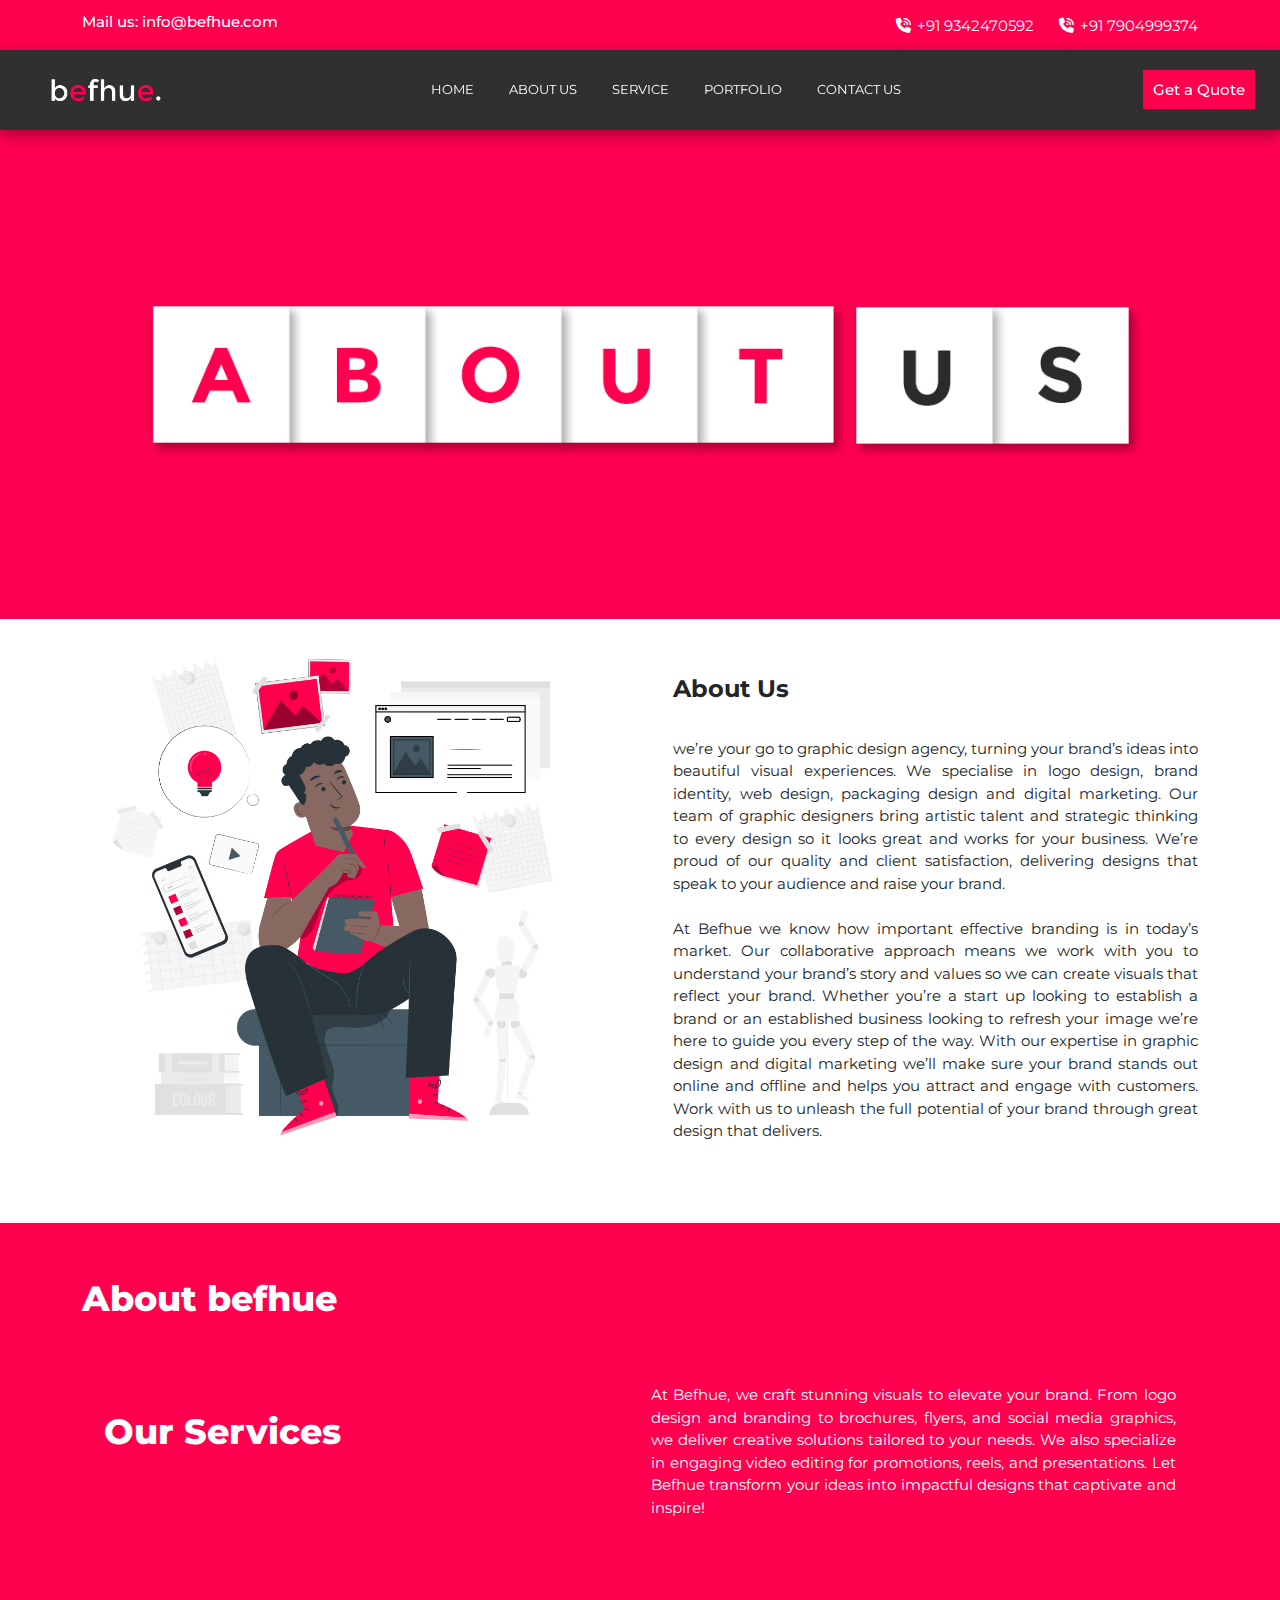
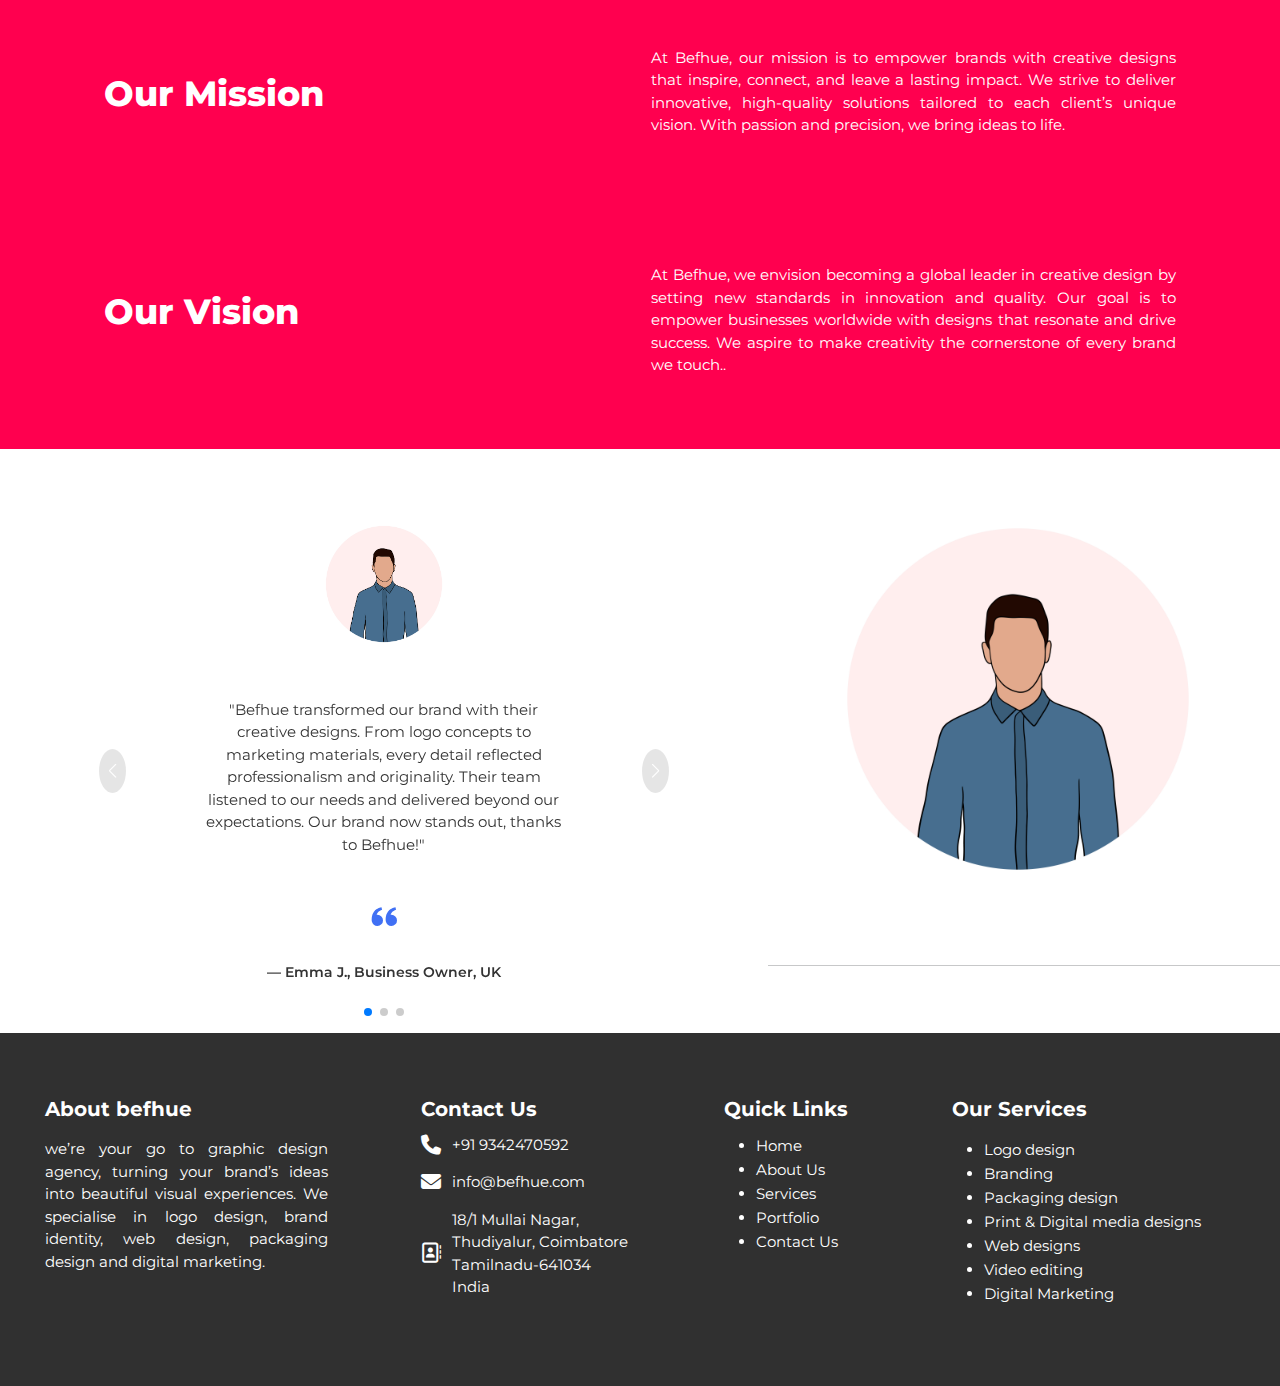
==== commit 6b125ee1: "commit" ====
--- a/about.html
+++ b/about.html
@@ -51,12 +51,12 @@
             <button id="close" class="close-btn"><i class="fa-solid fa-xmark"></i></button>
 
             <div class="popup-form-container">
-                <h2>Apply the Form</h2>
+                <h2>What we offer you?</h2>
                 <form method="POST" onsubmit="return contact(event)">
                     <input type="text" id="name" placeholder="Enter Your Name" required>
                     <input type="email" id="email" placeholder="Enter Your Email" required>
-                    <input type="number" id="number" placeholder="Enter Your Mobile Number" required>
-                    <textarea rows="5" id="message" placeholder="Message" required></textarea>
+                    <input type="number" id="number" placeholder="Enter Your Contact Number" required>
+                    <textarea rows="6" id="message" placeholder="Message" required></textarea>
                     <button class="submit-btn" type="submit">Submit</button>
                 </form>
             </div>
@@ -151,7 +151,7 @@
         <div class="nav-overlay"></div>
 
         <div class="enquiry">
-             <a href="#">Get Quotes</a>
+             <a href="#">Get a Quote</a>
         </div>
         <button class="ham-1">
             <div class="h-1"></div>
@@ -500,6 +500,42 @@
     }
 </script>
 
+<script>
+    //////////////////////// Form Popup /////////////////////////////////////////////
+
+// Select elements
+let popupBtn = document.querySelector('.enquiry');
+let popupBtn2 = document.querySelector('.enquiry2');
+let popupBtn3 = document.querySelector('.enquiry3');
+let popup = document.querySelector('.popup-form');
+let closeBtn = document.querySelector('.close-btn');
+// Check if the popup has already been shown
+
+// Show the popup only if it hasn't been shown before
+
+popupBtn.addEventListener("click", function () {
+
+  popup.style.scale = "1";
+  popup.style.opacity = "1"; // Show the popup
+  popup.classList.toggle('rot');
+  // if (popup.style.scale === "1") {
+  //   document.querySelector('.body').classList.toggle('blur'); 
+  // }; 
+});
+
+
+// Close button functionality
+closeBtn.addEventListener("click", function () {
+  popup.classList.toggle('rot');
+  popup.style.scale = "0"; // Hide the popup
+  popup.style.opacity = "0";
+
+});
+//////////////////////// Navbar /////////////////////
+
+
+</script>
+
 
 </body>
 
--- a/assets/css/index.css
+++ b/assets/css/index.css
@@ -311,7 +311,7 @@
   color: var(--secondary-color);
   text-decoration: none;
   font-size: 13px;
-  /* font-weight: 700; */
+  font-weight: 400;
   display: flex;
   align-items: center;
   font-family: "Montserrat", sans-serif;
@@ -431,7 +431,7 @@
 /* ..............video banner  page start.......... */
 .video-container {
   width: 100% !important;
-  height: 500px !important;
+  height: 80vh !important;
   position: relative;
   /* Set the height as desired */
 }
@@ -538,7 +538,6 @@
 .aboutus-page {
   width: 100%;
   height: 100%;
-  margin-top: 5%;
   margin-bottom: 5%;
 }
 
@@ -7840,7 +7839,7 @@
 
 
 .popup-form {
-  width: 50%;
+  width: 38%;
   height: 600px;
   position: fixed;
   top: 10%;
@@ -7853,7 +7852,8 @@
   box-shadow: rgba(0, 0, 0, 0.25) 0px 54px 55px, rgba(0, 0, 0, 0.12) 0px -12px 30px, rgba(0, 0, 0, 0.12) 0px 4px 6px, rgba(0, 0, 0, 0.17) 0px 12px 13px, rgba(0, 0, 0, 0.09) 0px -3px 5px;
   scale: 0;
   transition: 1s;
-  border-radius: 20px;
+  opacity: 0;
+  /* border-radius: 20px; */
 }
 
 
@@ -7907,21 +7907,25 @@
   justify-content: center;
   align-items: center;
   flex-direction: column;
+  margin-top: 5%;
 }
 
 
 .popup-form-container form input {
   margin-bottom: 3%;
-  border-radius: 25px;
+  border-radius: 0px;
   width: 100%;
-  padding: 1%;
+  padding: 2% 2%;box-shadow: rgba(0, 0, 0, 0.24) 0px 3px 8px;
+  border: none;
 }
 
 .popup-form-container form textarea {
   margin-bottom: 3%;
-  border-radius: 25px;
+  border-radius: 0px;
+  border: none;
+  box-shadow: rgba(0, 0, 0, 0.24) 0px 3px 8px;
   width: 100%;
-  padding: 1%;
+  padding: 2% 2%;
 }
 
 .popup-form-container form button {
@@ -7967,7 +7971,7 @@
     box-shadow: rgba(0, 0, 0, 0.25) 0px 54px 55px, rgba(0, 0, 0, 0.12) 0px -12px 30px, rgba(0, 0, 0, 0.12) 0px 4px 6px, rgba(0, 0, 0, 0.17) 0px 12px 13px, rgba(0, 0, 0, 0.09) 0px -3px 5px;
     scale: 0;
     transition: 1s;
-    border-radius: 20px;
+    /* border-radius: 20px; */
   }
 
 }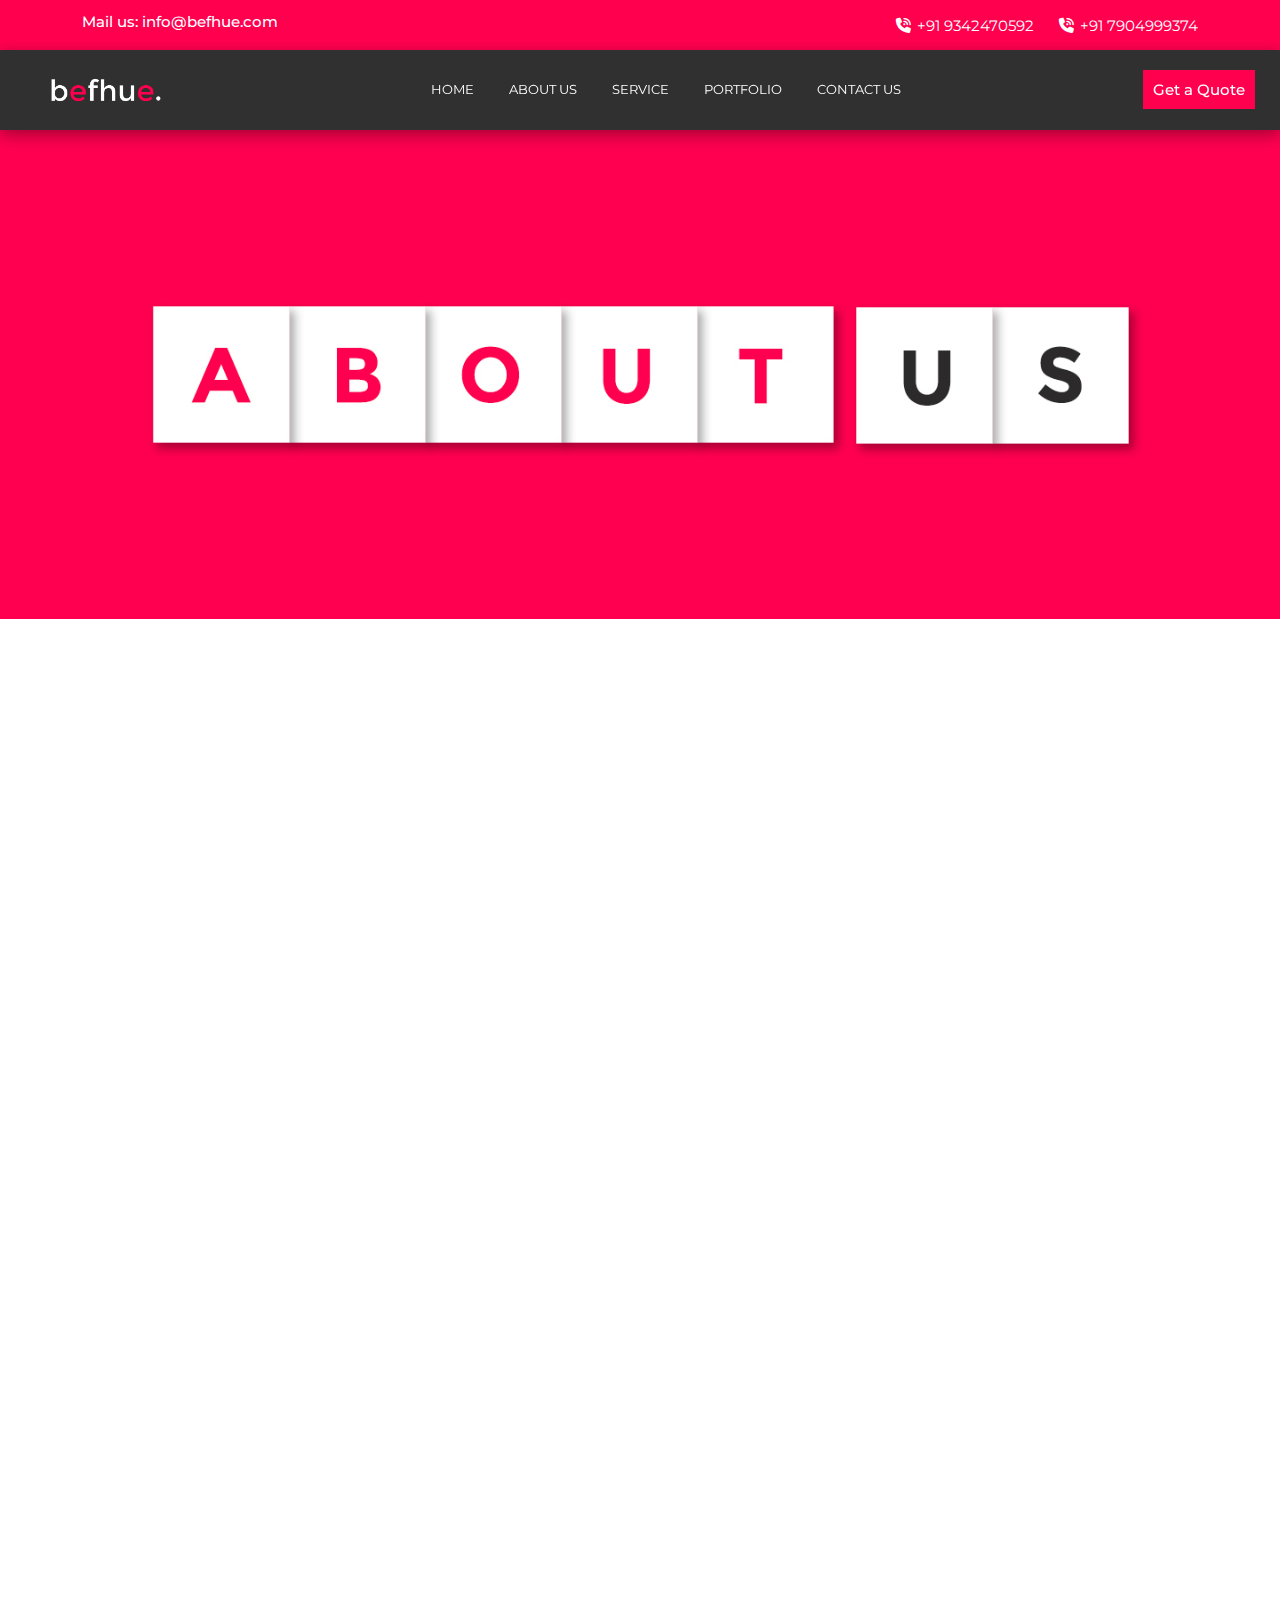
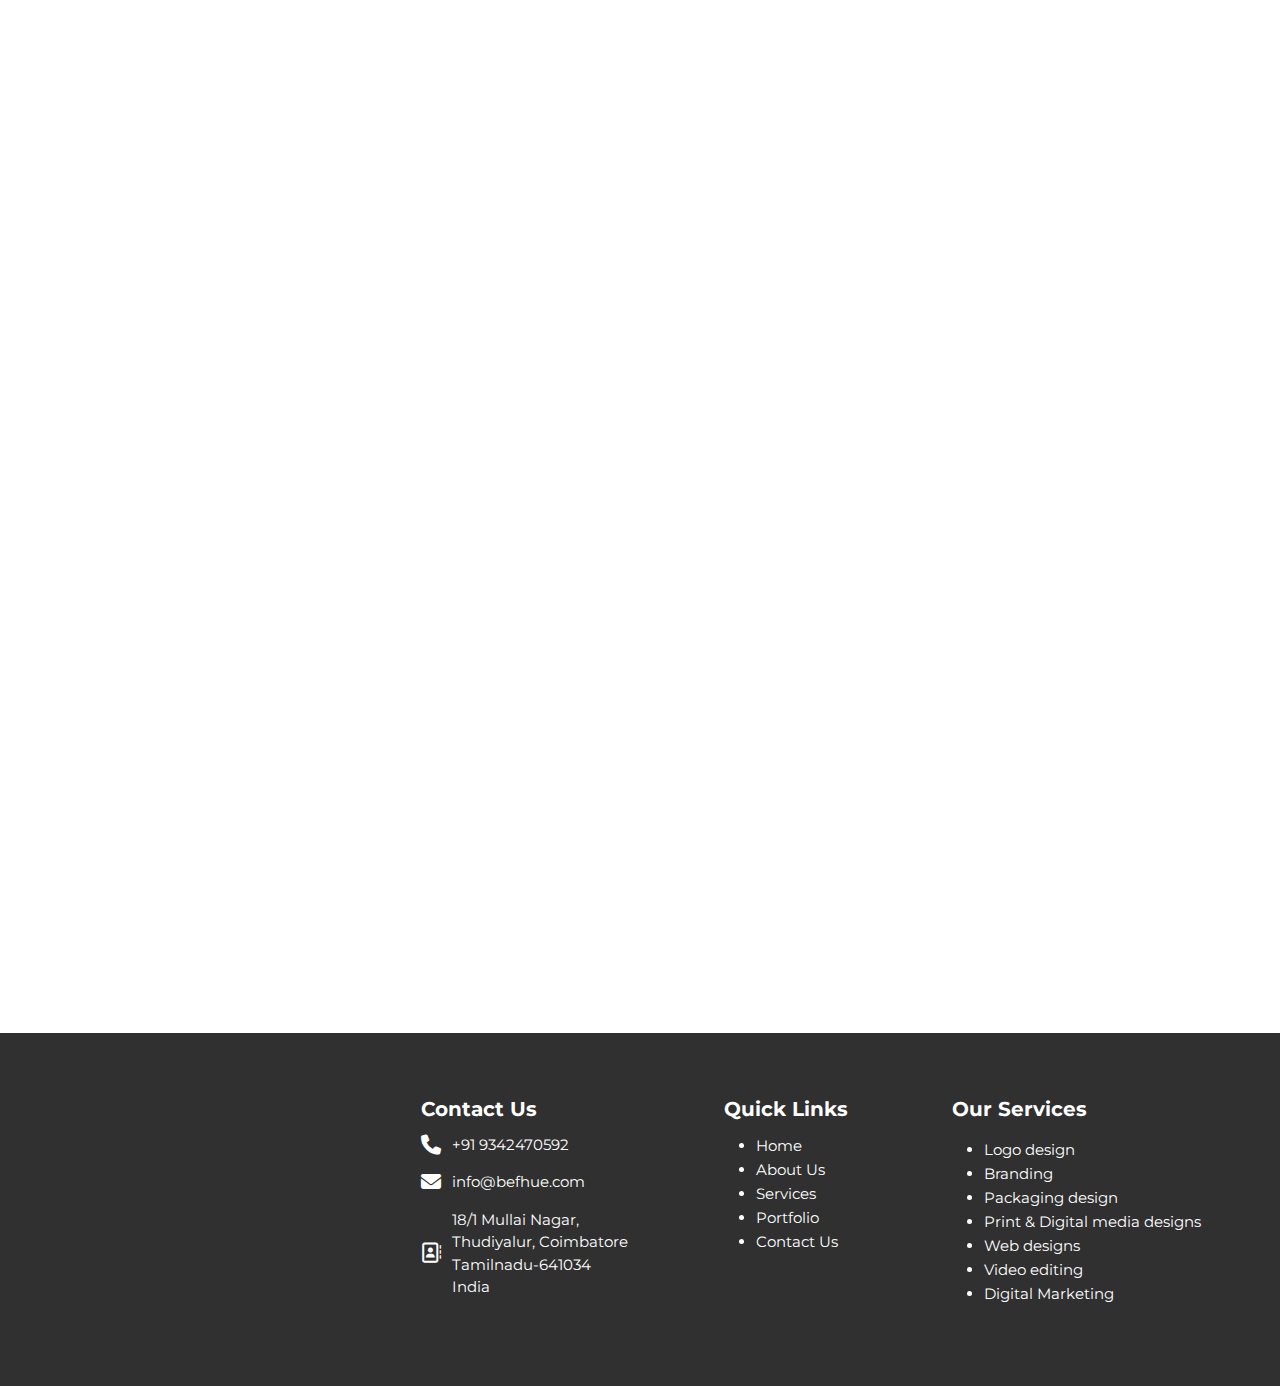
==== commit 8fcf877d: "commit" ====
--- a/about.html
+++ b/about.html
@@ -169,7 +169,7 @@
 
     </div>
     <!------------------- about section start ------------------>
-    <div class="aboutus-page">
+    <div class="aboutus-page reveal">
         <div class="aboutus-container container">
             <div class="aboutus-boxes">
                 <div class="aboutus-images">
@@ -213,7 +213,7 @@
     <!-- -----------------------about section end --------------------------- -->
 
     <!-- ---------vision mission goal section start ------------------>
-    <div class="vision-mission-section">
+    <div class="vision-mission-section reveal">
         <div class="vision-mission-container container">
             <div class="vision-mission-boxes">
                 <h5 style="color:#303030;">About befhue</h5>
@@ -276,7 +276,7 @@
 
 <!-- /////////////////////////counter section end/////////////////// -->
   <!------------------- testimonial section start--------------->
-  <div class="testimonial-section">
+  <div class="testimonial-section reveal">
     <div class="testimonialsection-container ">
         <div class="testimonialsection-boxes">
             <div class="testimonialsection-review">
@@ -335,7 +335,7 @@
 <!-- TESTIMONIAL SECTION END  -->
  <!-- footer section start -->
  <footer>
-    <div class="footer-communicate">
+    <div class="footer-communicate reveal">
         <h3 style="color: white;">About befhue</h3>
         <p>we’re your go to graphic design agency, turning your brand’s ideas into beautiful visual experiences. We
             specialise in logo design, brand identity, web design, packaging design and digital marketing.</p>
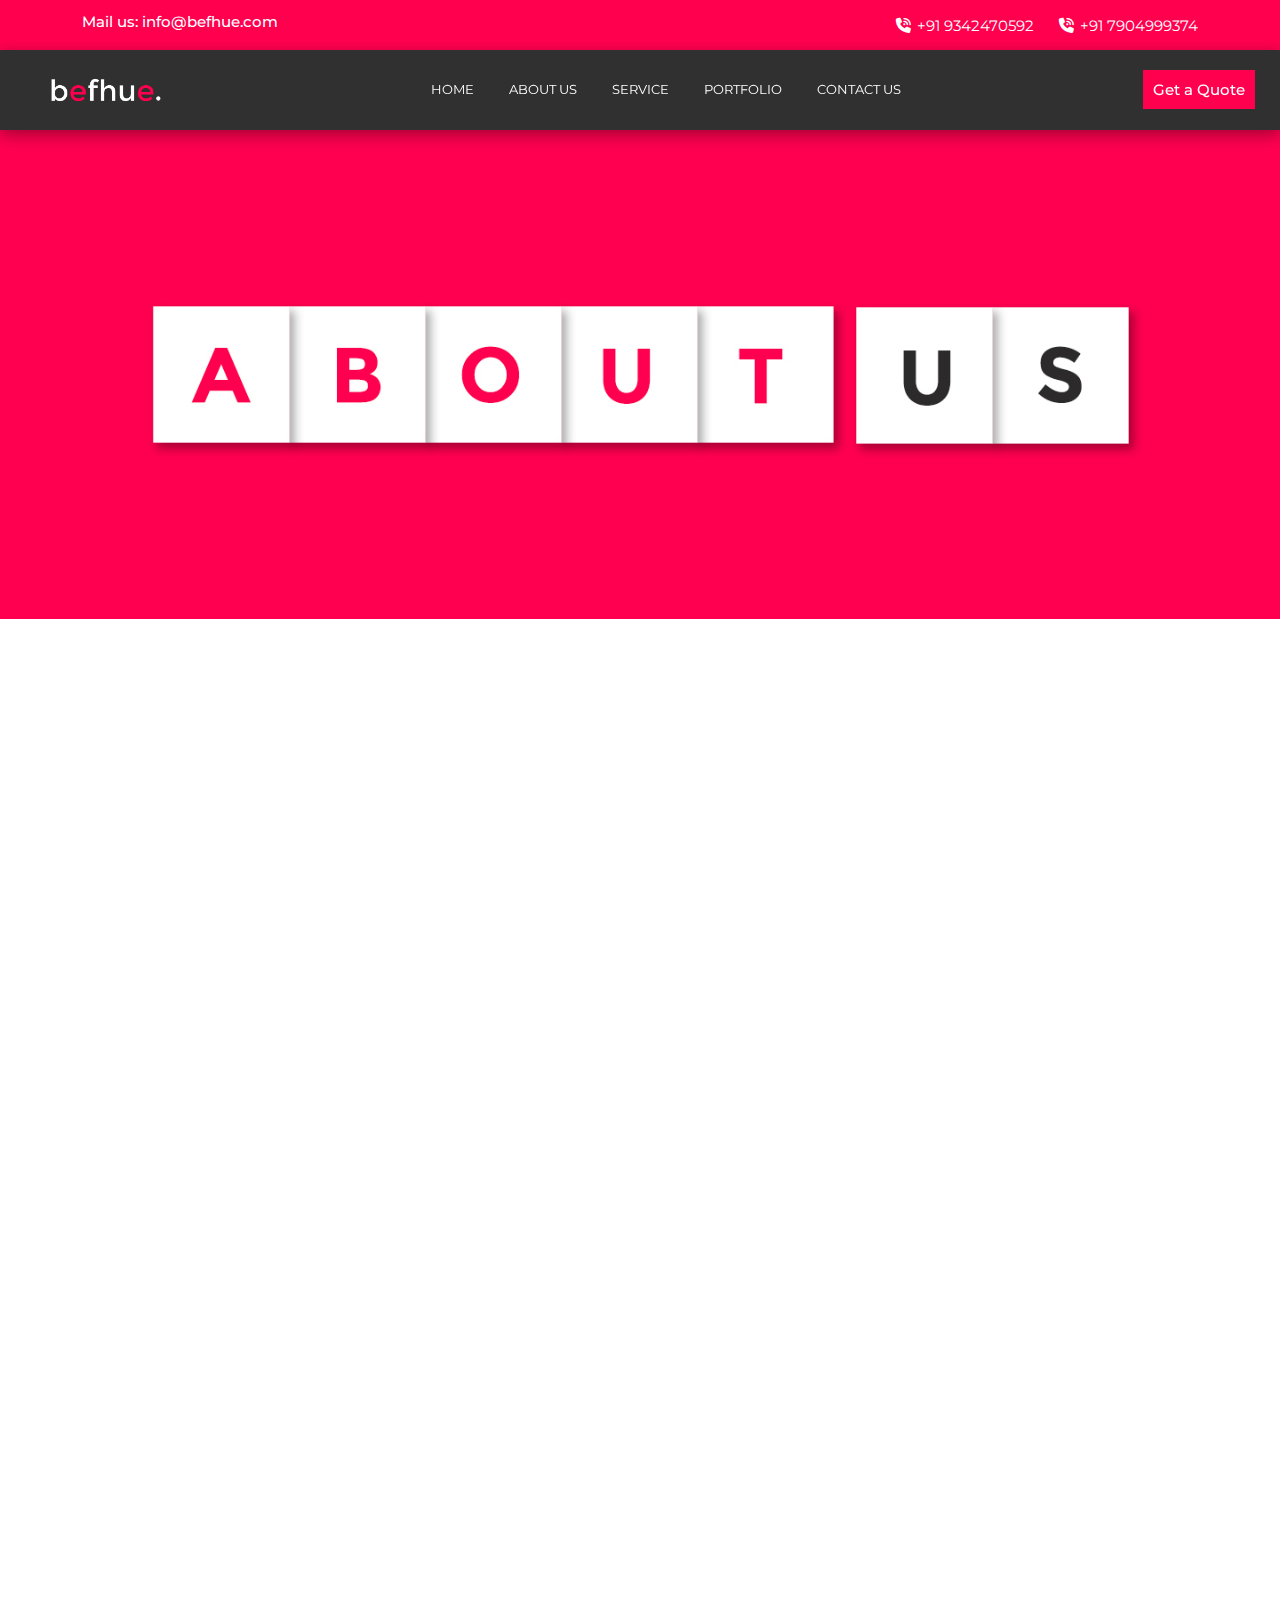
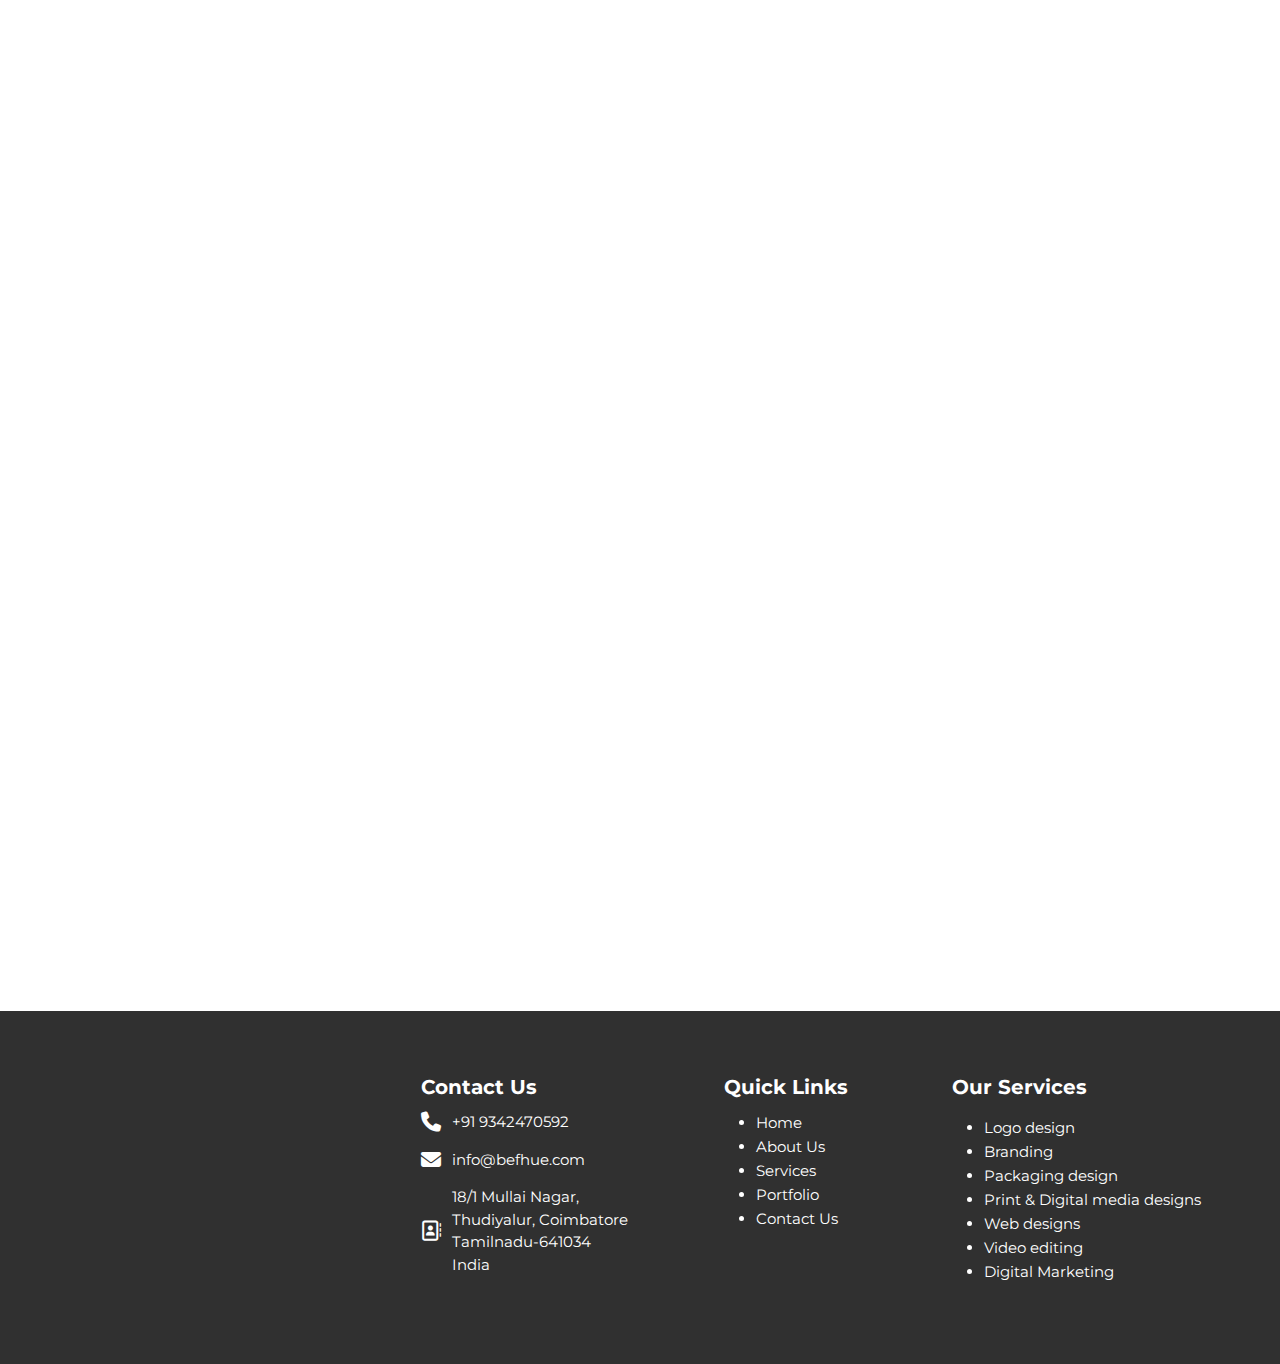
==== commit e23787ec: "commit" ====
--- a/about.html
+++ b/about.html
@@ -277,7 +277,7 @@
 <!-- /////////////////////////counter section end/////////////////// -->
   <!------------------- testimonial section start--------------->
   <div class="testimonial-section reveal">
-    <div class="testimonialsection-container ">
+    <div class="testimonialsection-container container">
         <div class="testimonialsection-boxes">
             <div class="testimonialsection-review">
                 <section class="container">
@@ -326,8 +326,8 @@
                 <!-- JavaScript -->
             </div>
             <div class="testimonialsection-images">
-                <img src="assets/images/testimonial/1.jpg" />
-                <hr>
+                <img src="assets/images/home/women.png" />
+                <hr class="hr">
             </div>
         </div>
     </div>
--- a/assets/css/index.css
+++ b/assets/css/index.css
@@ -1239,7 +1239,7 @@
 }
 
 .testimonialsection-review .container {
-  width: 80%;
+  width: 100%;
   height: 50% !important;
 }
 
@@ -7974,4 +7974,17 @@
     /* border-radius: 20px; */
   }
 
+}
+
+
+.overlay-image{
+  width: 100%;
+  height: 100px;
+  position: absolute;
+  top: 0;
+  left: 0;
+}
+
+.hr{
+  margin: 0 !important;
 }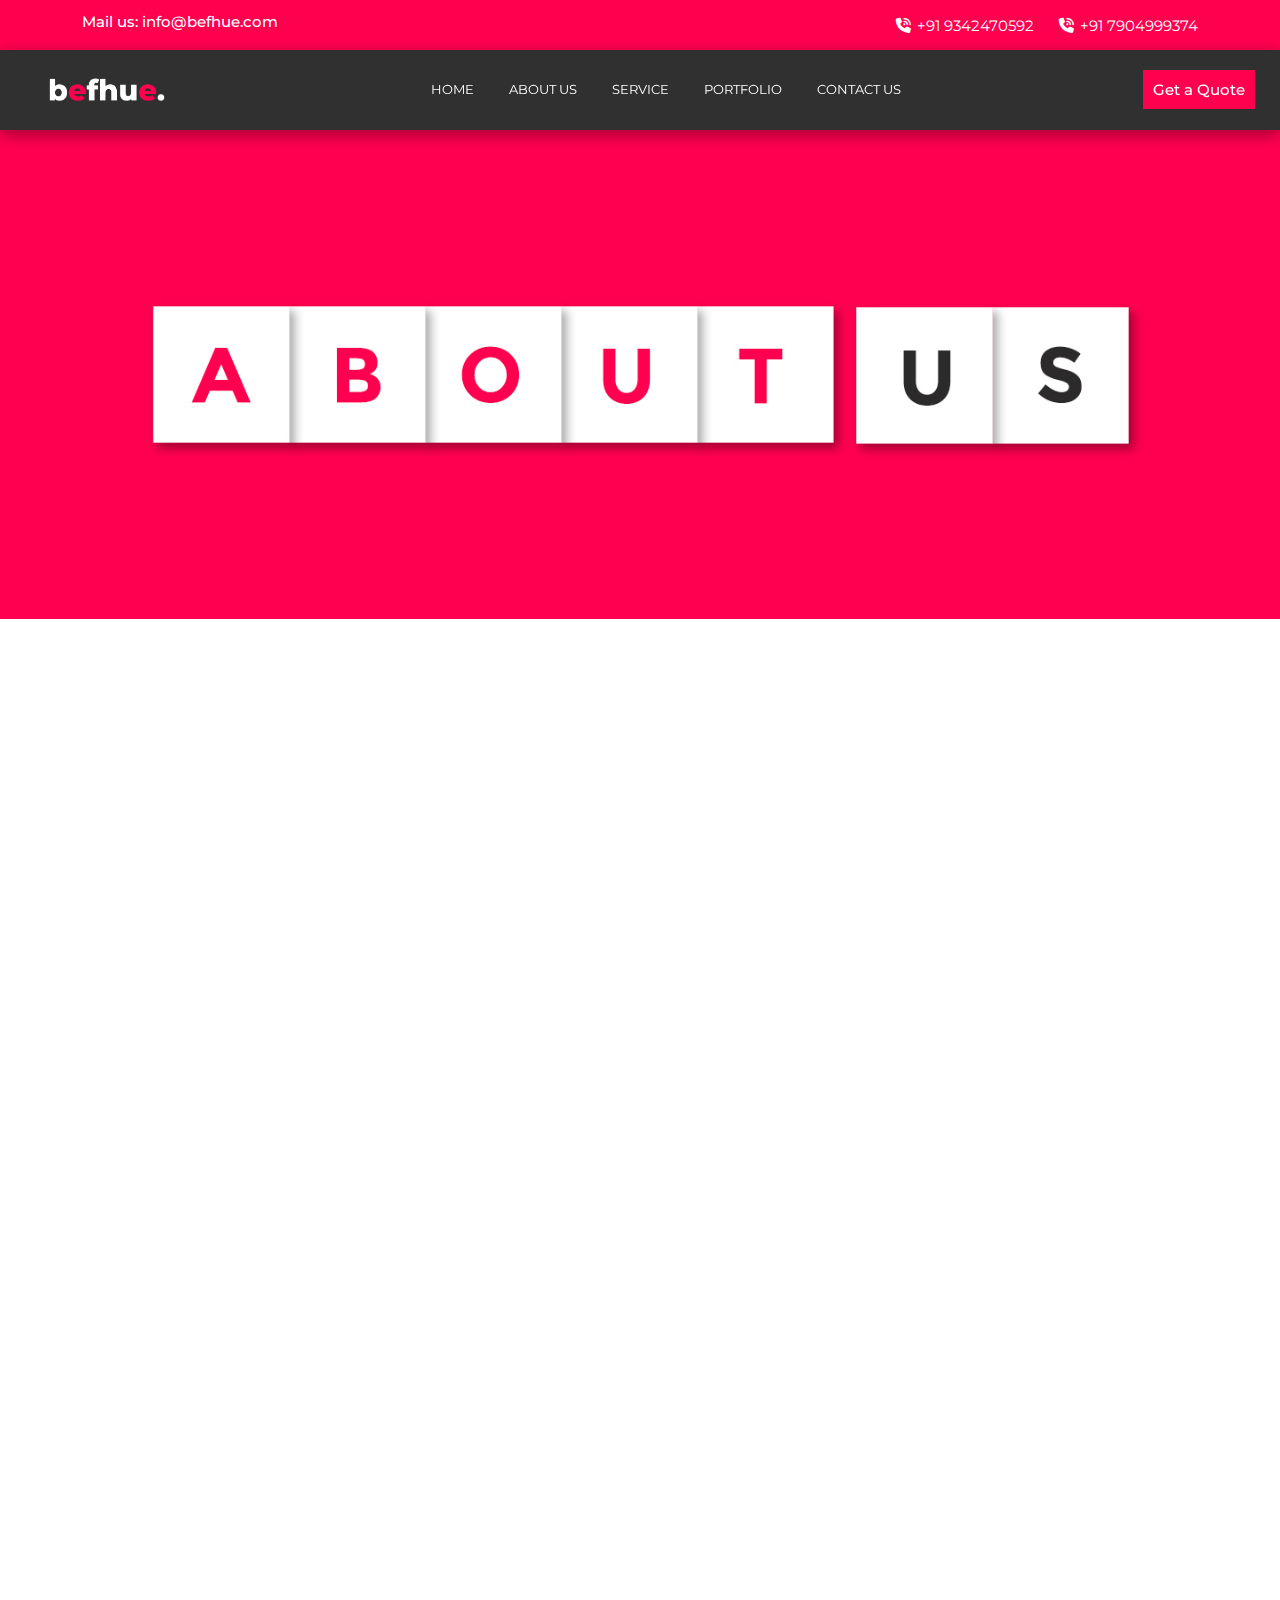
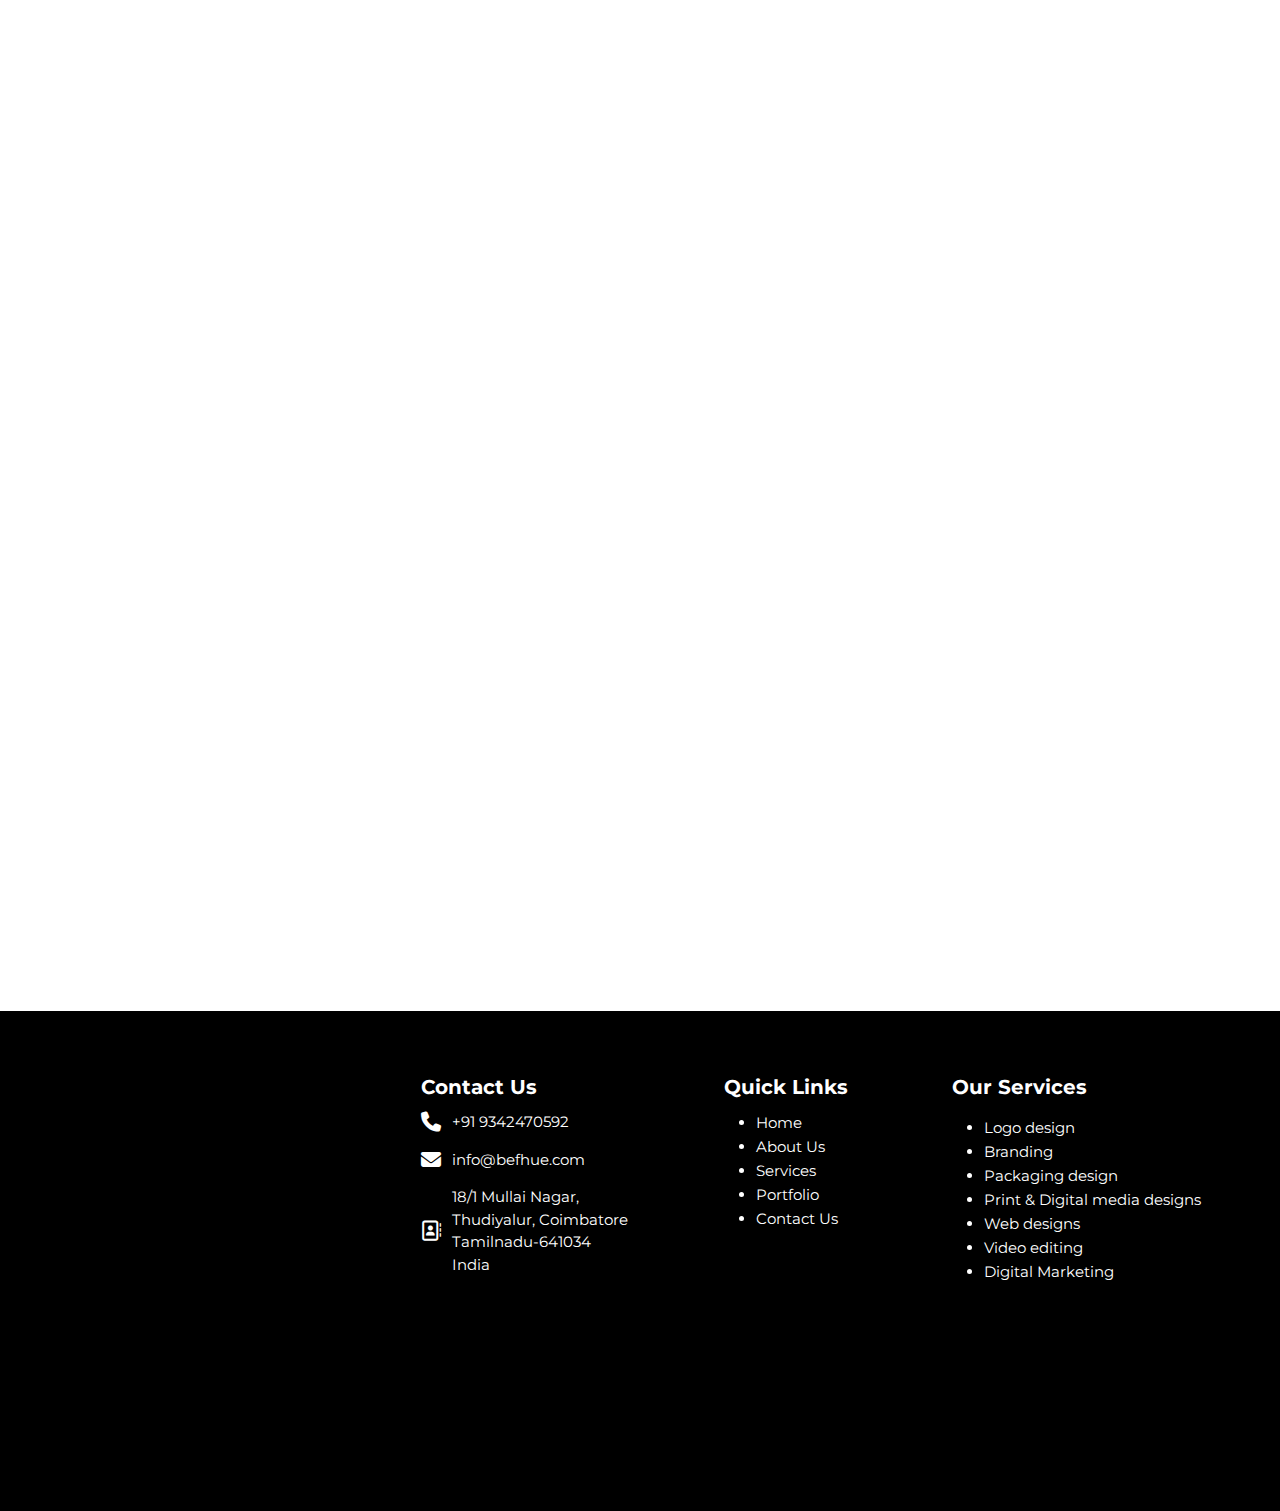
==== commit 43725eaf: "commit" ====
--- a/about.html
+++ b/about.html
@@ -177,7 +177,7 @@
                 </div>
                 <div class="aboutus-para">
                     <h4>About Us</h4>
-                    <p>we’re your go to graphic design agency, turning your
+                     <p>We’re graphic design and video editing agency, turning your
                         brand’s ideas into beautiful visual experiences. We
                         specialise in logo design, brand identity, web design,
                         packaging design and digital marketing. Our team of graphic
@@ -185,6 +185,7 @@
                         design so it looks great and works for your business. We’re proud
                         of our quality and client satisfaction, delivering designs that speak
                         to your audience and raise your brand.
+        
 
                         <br>
                         <br>
@@ -216,7 +217,7 @@
     <div class="vision-mission-section reveal">
         <div class="vision-mission-container container">
             <div class="vision-mission-boxes">
-                <h5 style="color:#303030;">About befhue</h5>
+                <h5 style="color:#303030;">Core Values</h5>
                     <div class="about-branding">
                         <div class="about-branding-head">
                             <h5>Our Services</h5>
@@ -337,8 +338,15 @@
  <footer>
     <div class="footer-communicate reveal">
         <h3 style="color: white;">About befhue</h3>
-        <p>we’re your go to graphic design agency, turning your brand’s ideas into beautiful visual experiences. We
-            specialise in logo design, brand identity, web design, packaging design and digital marketing.</p>
+        <p>We’re graphic design and video editing agency, turning your
+            brand’s ideas into beautiful visual experiences. We
+            specialise in logo design, brand identity, web design,
+            packaging design and digital marketing. Our team of graphic
+            designers bring artistic talent and strategic thinking to every
+            design so it looks great and works for your business. We’re proud
+            of our quality and client satisfaction, delivering designs that speak
+            to your audience and raise your brand.</p>
+
 
     </div>
     <div class="footer-communicate">
@@ -486,7 +494,7 @@
         var formattedMessage = encodeURIComponent(
             "Name: " + name + "\n" +
             "Email: " + email + "\n" +
-            "Mobile Number: +" + number + "\n" +
+            "Mobile Number: " + number + "\n" +
             "Message: " + message
         );
 
--- a/assets/css/index.css
+++ b/assets/css/index.css
@@ -693,29 +693,43 @@
   position: absolute;
   white-space: nowrap;
   /* overflow: hidden; */
+  display: flex;
+  align-items: center;
+  width: 100%;
   height: 100%;
 }
 
 .marquee span {
-  display: inline-block;
-  padding-left: 100%;
+  /* display: inline-block; */
+  /* padding-left: 100%; */
   -webkit-text-stroke: 0.5px #f8fcfa;
   color: var(--grey-color);
   font-weight: 900;
   white-space: nowrap;
-  line-height: 140px;
+  /* line-height: 140px; */
+  /* background-image: url(../images/png/befhue\ png-05.png); */
+  /* background-size: contain; */
   /* Match the container height */
+  width:100% !important ;
+  height: 100px;
+  display: flex;
+  align-items: center;
   font-size: 80px;
   animation: marquee 10s linear infinite;
 }
 
+.marquee span img{
+  width: 25% !important;
+}
+
 .marquee2 span {
   animation-delay: 5s;
+  transform: translate(100%);
 }
 
 @keyframes marquee {
   0% {
-    transform: translate(0, 0);
+    transform: translate(100%, 0);
   }
 
   100% {
@@ -1048,7 +1062,7 @@
 
 .about-academy h5 {
   text-align: center;
-  font-family: "Archivo", sans-serif;
+  /* font-family: "Archivo", sans-serif; */
   font-size: 25px;
   color: var(--color);
   font-weight: 600;
@@ -1058,13 +1072,13 @@
 
 .about-academy h6 {
   text-align: center;
-  font-family: "DM Sans", sans-serif !important;
+  /* font-family: "DM Sans", sans-serif !important; */
   font-size: 40px;
 }
 
 .about-academy p {
   text-align: center;
-  font-family: "Archivo", sans-serif;
+  /* font-family: "Archivo", sans-serif; */
   font-size: 18px;
 }
 
@@ -1756,7 +1770,7 @@
 
   .about-academy h5 {
     text-align: center;
-    font-family: "Archivo", sans-serif;
+    /* font-family: "Archivo", sans-serif; */
     font-size: 20px !important;
     color: var(--color);
     font-weight: 600;
@@ -1766,13 +1780,13 @@
 
   .about-academy h6 {
     text-align: center;
-    font-family: "DM Sans", sans-serif !important;
+    /* font-family: "DM Sans", sans-serif !important; */
     font-size: 40px;
   }
 
   .about-academy p {
     text-align: center;
-    font-family: "Archivo", sans-serif;
+    /* font-family: "Archivo", sans-serif; */
     font-size: 18px;
   }
 
@@ -1809,7 +1823,7 @@
 
   .programe-image img {
     width: 100%;
-    height: 420px;
+    height: 650px;
     border-radius: 10px;
     overflow: hidden;
     object-fit: cover;
@@ -2391,7 +2405,7 @@
 
   .about-academy h5 {
     text-align: center;
-    font-family: "Archivo", sans-serif;
+    /* font-family: "Archivo", sans-serif; */
     font-size: 25px;
     color: var(--color);
     font-weight: 600;
@@ -2401,13 +2415,13 @@
 
   .about-academy h6 {
     text-align: center;
-    font-family: "DM Sans", sans-serif !important;
+    /* font-family: "DM Sans", sans-serif !important; */
     font-size: 40px;
   }
 
   .about-academy p {
     text-align: center;
-    font-family: "Archivo", sans-serif;
+    /* font-family: "Archivo", sans-serif; */
     font-size: 18px;
   }
 
@@ -2443,7 +2457,7 @@
 
   .programe-image img {
     width: 100%;
-    height: 420px;
+    height: 650px;
     border-radius: 10px;
     overflow: hidden;
     object-fit: cover;
@@ -3015,7 +3029,7 @@
 
   .about-academy h5 {
     text-align: center;
-    font-family: "Archivo", sans-serif;
+    /* font-family: "Archivo", sans-serif; */
     font-size: 25px;
     color: var(--color);
     font-weight: 600;
@@ -3025,13 +3039,13 @@
 
   .about-academy h6 {
     text-align: center;
-    font-family: "DM Sans", sans-serif !important;
+    /* font-family: "DM Sans", sans-serif !important; */
     font-size: 40px;
   }
 
   .about-academy p {
     text-align: center;
-    font-family: "Archivo", sans-serif;
+    /* font-family: "Archivo", sans-serif; */
     font-size: 18px;
   }
 
@@ -3067,7 +3081,7 @@
 
   .programe-image img {
     width: 100%;
-    height: 420px;
+    height: 650px;
     border-radius: 10px;
     overflow: hidden;
     object-fit: cover;
@@ -3639,7 +3653,7 @@
 
   .about-academy h5 {
     text-align: center;
-    font-family: "Archivo", sans-serif;
+    /* font-family: "Archivo", sans-serif; */
     font-size: 25px;
     color: var(--color);
     font-weight: 600;
@@ -3649,13 +3663,13 @@
 
   .about-academy h6 {
     text-align: center;
-    font-family: "DM Sans", sans-serif !important;
+    /* font-family: "DM Sans", sans-serif !important; */
     font-size: 40px;
   }
 
   .about-academy p {
     text-align: center;
-    font-family: "Archivo", sans-serif;
+    /* font-family: "Archivo", sans-serif; */
     font-size: 18px;
   }
 
@@ -4263,7 +4277,7 @@
 
   .about-academy h5 {
     text-align: center;
-    font-family: "Archivo", sans-serif;
+    /* font-family: "Archivo", sans-serif; */
     font-size: 25px;
     color: var(--color);
     font-weight: 600;
@@ -4273,13 +4287,13 @@
 
   .about-academy h6 {
     text-align: center;
-    font-family: "DM Sans", sans-serif !important;
+    /* font-family: "DM Sans", sans-serif !important; */
     font-size: 40px;
   }
 
   .about-academy p {
     text-align: center;
-    font-family: "Archivo", sans-serif;
+    /* font-family: "Archivo", sans-serif; */
     font-size: 18px;
   }
 
@@ -4887,7 +4901,7 @@
 
   .about-academy h5 {
     text-align: center;
-    font-family: "Archivo", sans-serif;
+    /* font-family: "Archivo", sans-serif; */
     font-size: 25px;
     color: var(--color);
     font-weight: 600;
@@ -4897,13 +4911,13 @@
 
   .about-academy h6 {
     text-align: center;
-    font-family: "DM Sans", sans-serif !important;
+    /* font-family: "DM Sans", sans-serif !important; */
     font-size: 40px;
   }
 
   .about-academy p {
     text-align: center;
-    font-family: "Archivo", sans-serif;
+    /* font-family: "Archivo", sans-serif; */
     font-size: 18px;
   }
 
@@ -4950,7 +4964,7 @@
     width: 100%;
     height: 35%;
     position: absolute;
-    background-color: whitesmoke;
+    /* background-color: whitesmoke; */
     bottom: 0;
     left: 0;
     /* border-radius: 5px; */
@@ -7383,9 +7397,23 @@
   padding: 2%;
   position: relative;
   z-index: 3;
-  background-color: var(--grey-color);
+  background-color: #000;
   padding-top: 5%;
   padding-bottom: 5%;
+}
+
+footer::before{
+  content: '';
+  width: 100%;
+  height: 100%;
+  background-image: url(../images/home/banner\ projects-03.png);
+  background-size: cover;
+  position: absolute;
+  background-attachment: fixed;
+  left: 0;
+  top: 0;
+  z-index: 0;
+  opacity: 0.5;
 }
 
 footer .footer-communicate {
@@ -7394,6 +7422,7 @@
   width: 23%;
   justify-content: flex-start;
   text-align: justify;
+  z-index: 2;
 }
 
 footer .footer-communicate h3 {
@@ -7798,6 +7827,7 @@
 .country-slider .owl-item img {
   width: 150px;
   height: 150px;
+  margin: 20px 0;
   object-fit: contain;
 }
 
@@ -7981,7 +8011,7 @@
   width: 100%;
   height: 100px;
   position: absolute;
-  top: 0;
+  top: -2px;
   left: 0;
 }
 
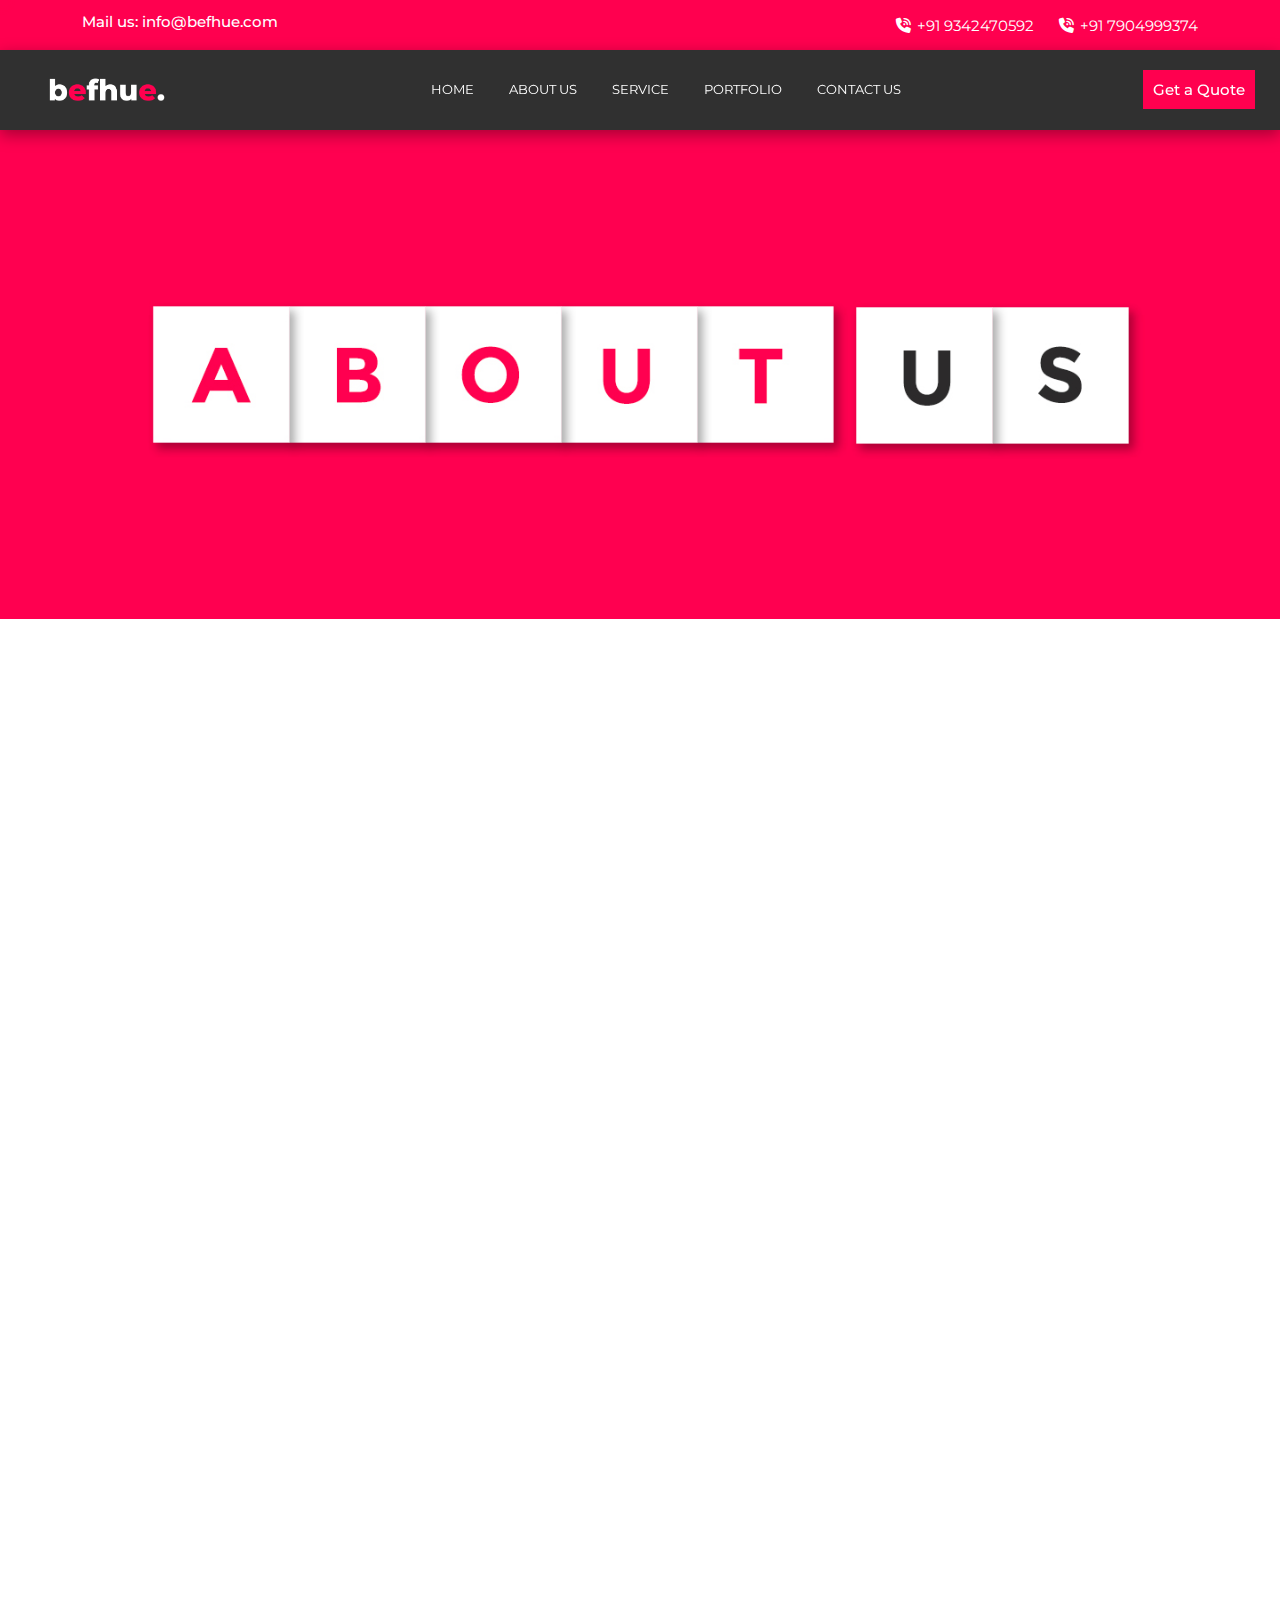
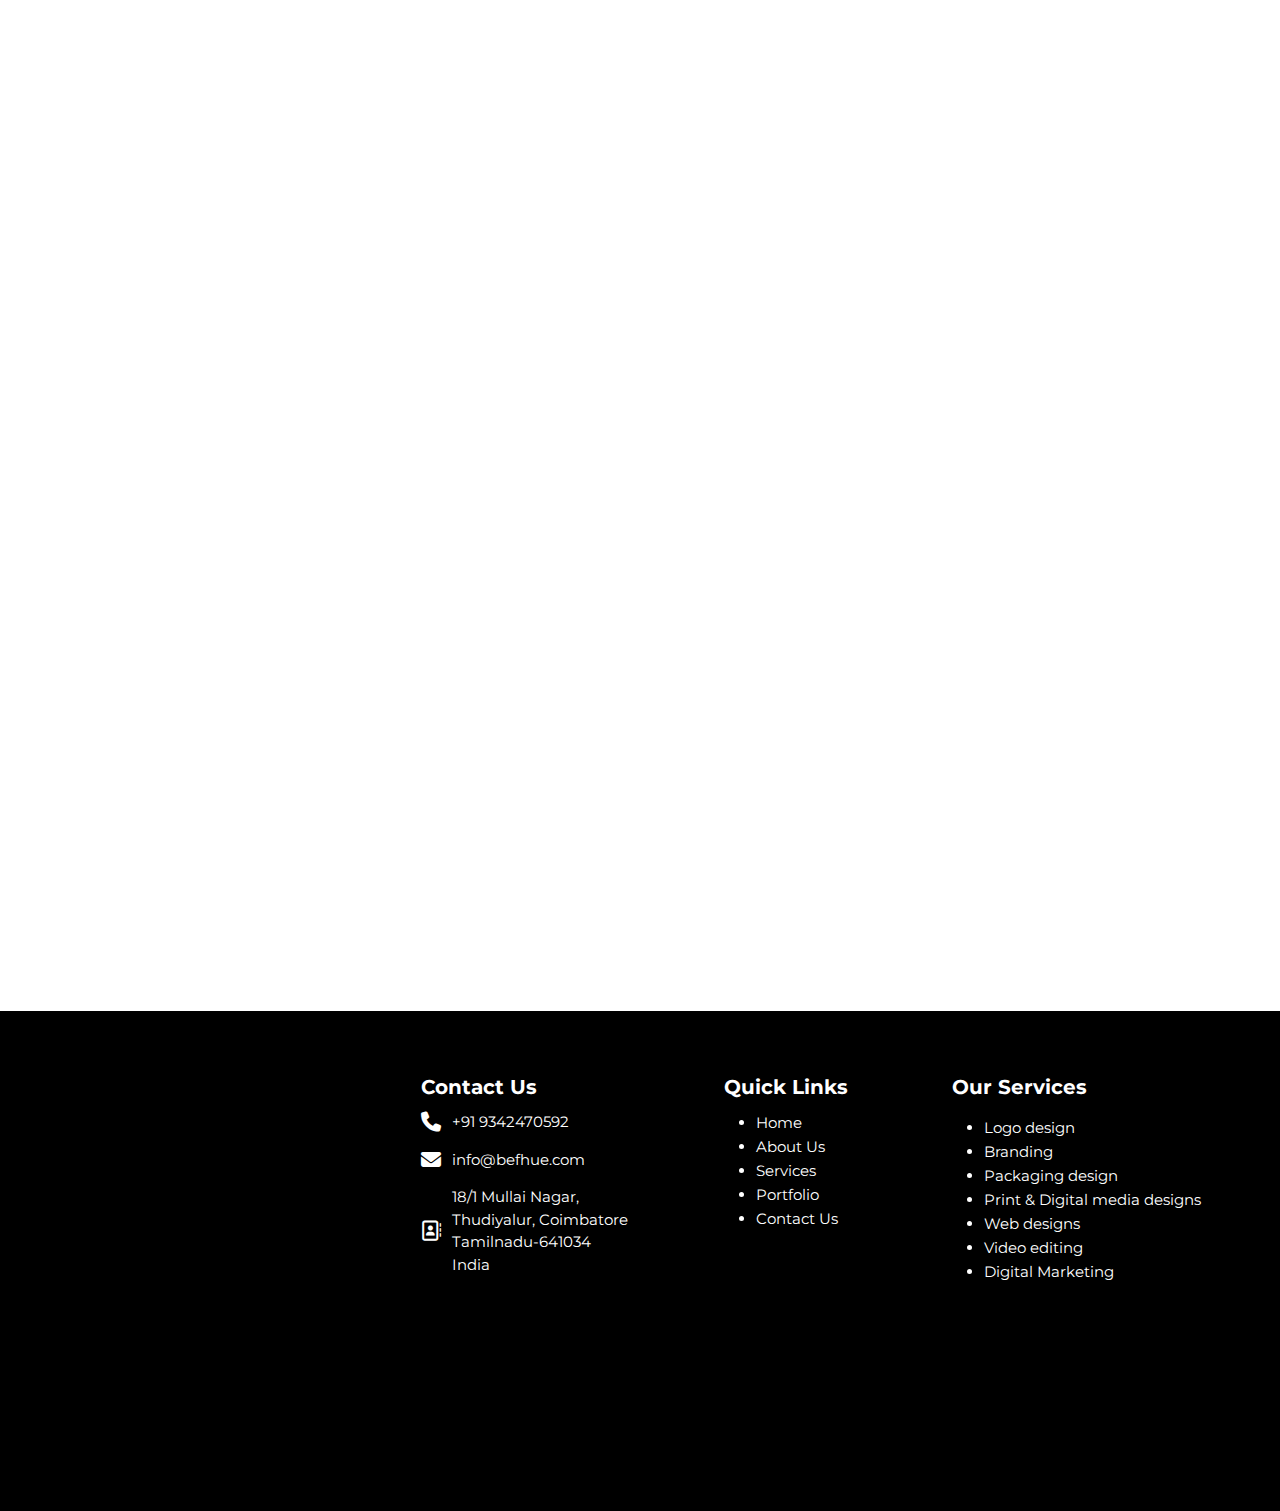
==== commit 30204efd: "commit" ====
--- a/about.html
+++ b/about.html
@@ -43,6 +43,10 @@
 </head>
 
 <body>
+
+    <div class="cursor-1 d-none d-lg-flex"></div>
+    <div class="cursor-2 d-none d-lg-flex"></div>
+
     <!--///////////////////// Popup the Form start /////////////////////////-->
 
     <section class="popup-form">
@@ -72,7 +76,7 @@
 
                 <div class="top-icon gap-1 d-flex ">
                     <div class="social">
-                        <a href="info@befhue.com">
+                        <a href="mailto:info@befhue.com">
                             <h3>Mail us: info@befhue.com</h3>
                         </a>
                     </div>
--- a/assets/css/index.css
+++ b/assets/css/index.css
@@ -7835,7 +7835,6 @@
   display: none !important;
 }
 
-
 .cursor-1 {
   position: fixed;
   width: 30px;
@@ -7843,13 +7842,23 @@
   border: 2px solid var(--main-color);
   border-radius: 50%;
   pointer-events: none;
-  transform: translate(-50%, -50%);
-  transition: transform 0.1s ease-out;
+  transition: 0.01s linear;
+  transform: translate(-50%, -50%); /* Centers the circle */
   z-index: 10000 !important;
-}
-
-
-
+  margin-bottom: 50% !important;
+}
+
+.cursor-2 {
+  position: fixed;
+  width: 15px;
+  height: 15px;
+  border: 2px solid var(--main-color);
+  border-radius: 50%;
+  pointer-events: none;
+  transition: 0.03s linear;
+  transform: translate(-50%, -50%); /* Centers the smaller circle */
+  z-index: 9999 !important;
+}
 
 .reveal {
   position: relative;
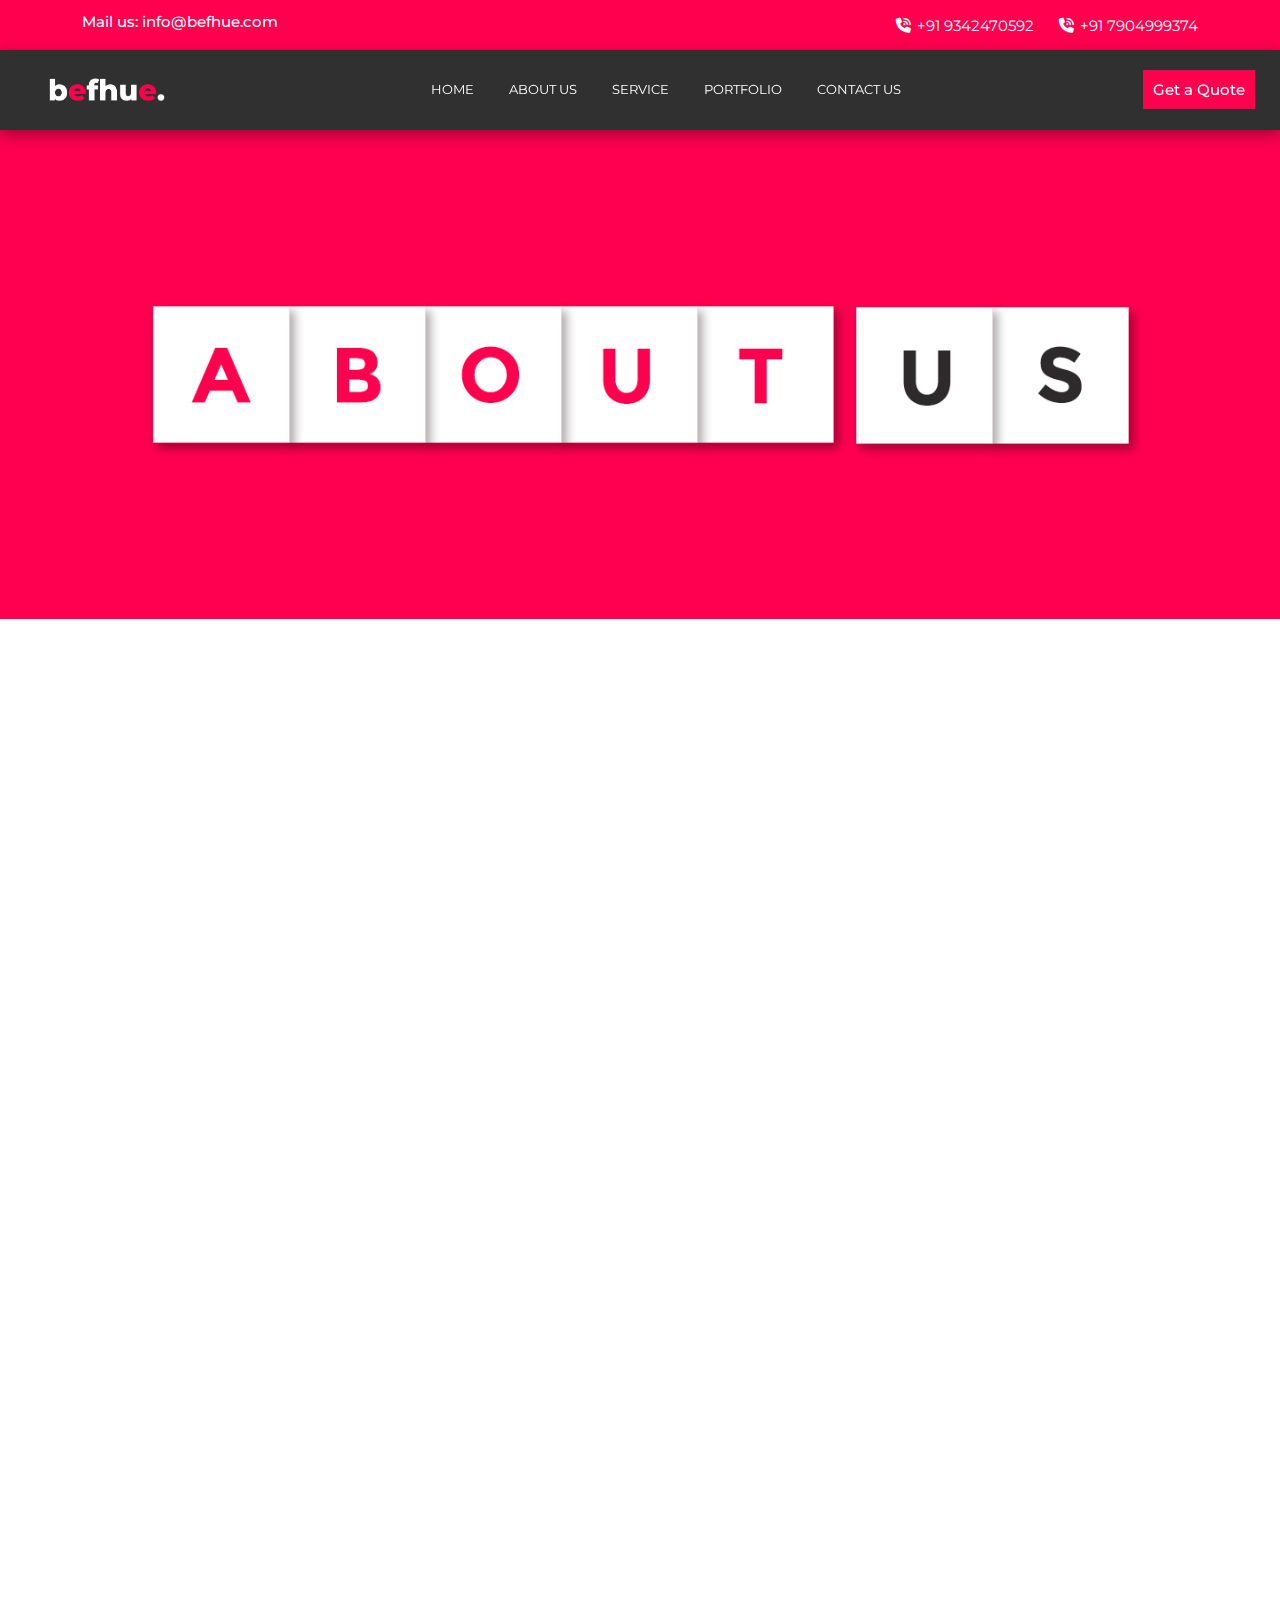
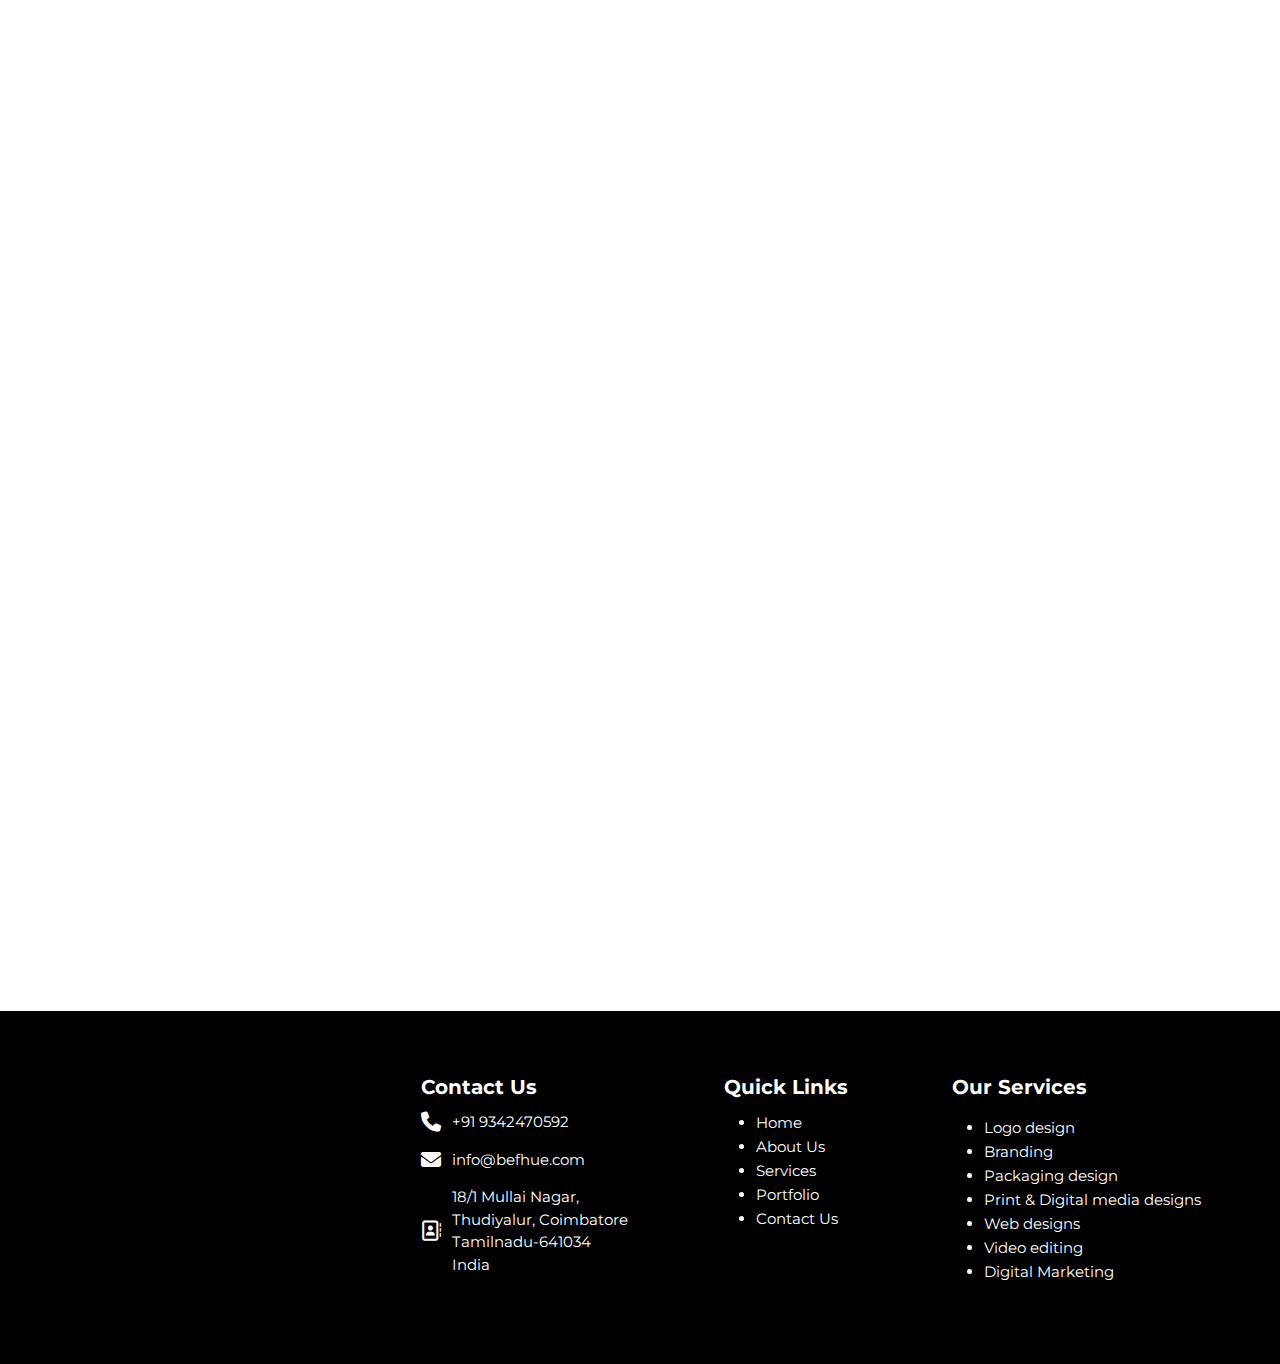
==== commit ee428893: "Finalize" ====
--- a/about.html
+++ b/about.html
@@ -342,14 +342,7 @@
  <footer>
     <div class="footer-communicate reveal">
         <h3 style="color: white;">About befhue</h3>
-        <p>We’re graphic design and video editing agency, turning your
-            brand’s ideas into beautiful visual experiences. We
-            specialise in logo design, brand identity, web design,
-            packaging design and digital marketing. Our team of graphic
-            designers bring artistic talent and strategic thinking to every
-            design so it looks great and works for your business. We’re proud
-            of our quality and client satisfaction, delivering designs that speak
-            to your audience and raise your brand.</p>
+            <p>We’re graphic design and video editing agency, turning your brand’s ideas into beautiful visual experiences.Our team bring artistic talent and strategic thinking to every editing and designs</p>
 
 
     </div>
--- a/assets/css/index.css
+++ b/assets/css/index.css
@@ -431,19 +431,21 @@
 /* ..............video banner  page start.......... */
 .video-container {
   width: 100% !important;
-  height: 80vh !important;
+  height: auto !important;
   position: relative;
   /* Set the height as desired */
 }
+
 
 .video-element {
   width: 100%;
   /* Make sure the video fills its container */
-  height: 100%;
+  height: 500px;
   /* Make sure the video fills its container */
   object-fit: cover;
 
 }
+
 
 .video-container::before {
   content: '';
@@ -710,7 +712,7 @@
   /* background-image: url(../images/png/befhue\ png-05.png); */
   /* background-size: contain; */
   /* Match the container height */
-  width:100% !important ;
+  width: 100% !important;
   height: 100px;
   display: flex;
   align-items: center;
@@ -718,7 +720,7 @@
   animation: marquee 10s linear infinite;
 }
 
-.marquee span img{
+.marquee span img {
   width: 25% !important;
 }
 
@@ -1263,7 +1265,7 @@
 }
 
 .testimonialsection-images img {
-  width: 500px !important;
+  width: 100%;
   height: 100% !important;
 }
 
@@ -7402,7 +7404,7 @@
   padding-bottom: 5%;
 }
 
-footer::before{
+footer::before {
   content: '';
   width: 100%;
   height: 100%;
@@ -7843,20 +7845,22 @@
   border-radius: 50%;
   pointer-events: none;
   transition: 0.01s linear;
-  transform: translate(-50%, -50%); /* Centers the circle */
+  transform: translate(-50%, -50%);
+  /* Centers the circle */
   z-index: 10000 !important;
   margin-bottom: 50% !important;
 }
 
 .cursor-2 {
   position: fixed;
-  width: 15px;
-  height: 15px;
+  width: 10px;
+  height: 10px;
   border: 2px solid var(--main-color);
   border-radius: 50%;
   pointer-events: none;
   transition: 0.03s linear;
-  transform: translate(-50%, -50%); /* Centers the smaller circle */
+  transform: translate(-50%, -50%);
+  /* Centers the smaller circle */
   z-index: 9999 !important;
 }
 
@@ -7954,7 +7958,8 @@
   margin-bottom: 3%;
   border-radius: 0px;
   width: 100%;
-  padding: 2% 2%;box-shadow: rgba(0, 0, 0, 0.24) 0px 3px 8px;
+  padding: 2% 2%;
+  box-shadow: rgba(0, 0, 0, 0.24) 0px 3px 8px;
   border: none;
 }
 
@@ -7988,7 +7993,7 @@
 }
 
 .rot {
-  transform: translate(-50%, 0) ;
+  transform: translate(-50%, 0);
 }
 
 @media screen and (max-width:700px) {
@@ -8016,7 +8021,7 @@
 }
 
 
-.overlay-image{
+.overlay-image {
   width: 100%;
   height: 100px;
   position: absolute;
@@ -8024,6 +8029,6 @@
   left: 0;
 }
 
-.hr{
+.hr {
   margin: 0 !important;
 }